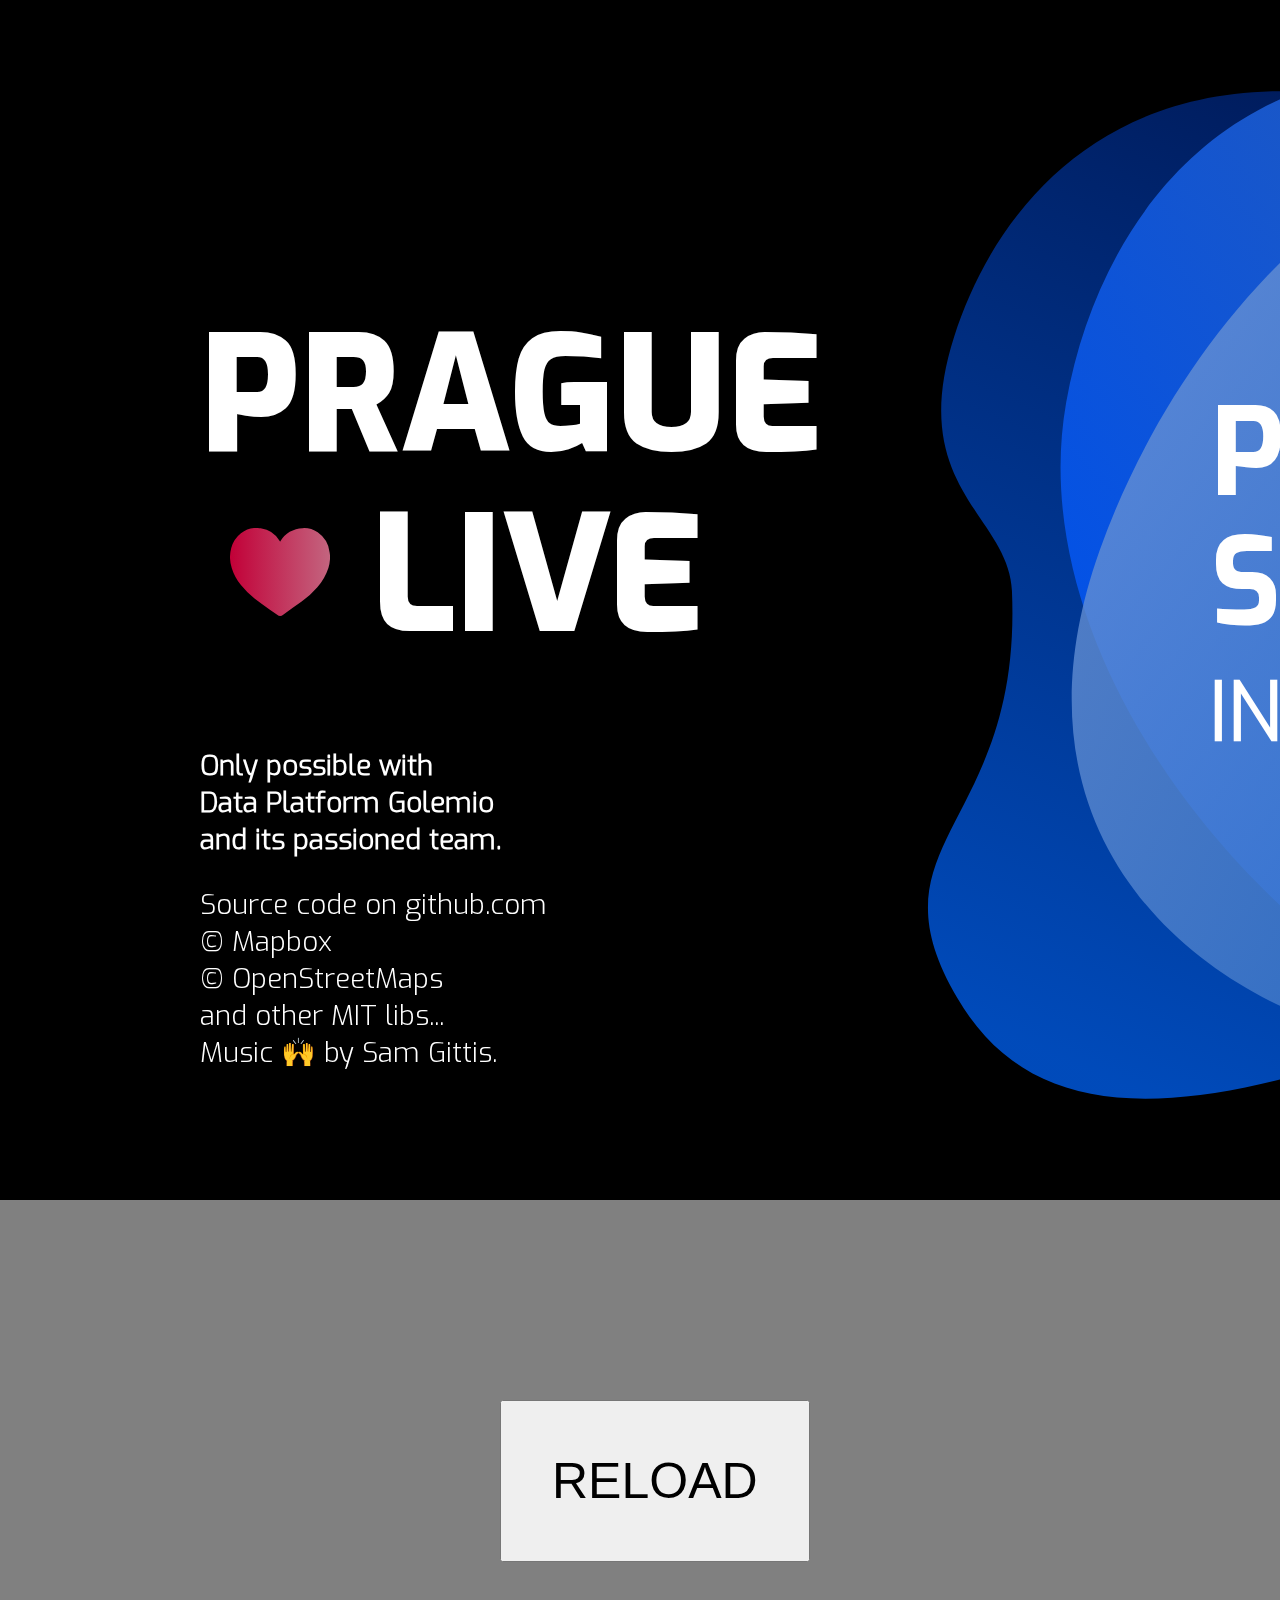
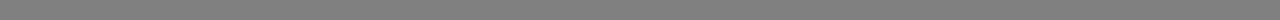
==== canvas/canvas.html @ fa26740f "Add files via upload" ====
<!DOCTYPE html>
<html>

    <head>
        <meta http-equiv=“Pragma” content=”no-cache”>
        <meta http-equiv=“Expires” content=”-1″>
        <meta http-equiv=“CACHE-CONTROL” content=”NO-CACHE”>
        <title>CAMP Prague NOW</title>
        <link rel="stylesheet" type="text/css" href="css/animate.css">
        <link rel="stylesheet" type="text/css" href="css/apexcharts.css">
        <link rel="stylesheet" type="text/css" href="css/main.css">
        <!-- DEFAULTS -->
        <link rel="stylesheet" type="text/css" href="css/maps.css">
        <link rel="stylesheet" type="text/css" href="css/charts.css">
        <link rel="stylesheet" type="text/css" href="css/statistics.css">
        <link rel="stylesheet" type="text/css" href="css/texts.css">
            <!-- PARKING -->
            <link rel="stylesheet" type="text/css" href="css/parking/maps.css">
            <link rel="stylesheet" type="text/css" href="css/parking/charts.css">
            <link rel="stylesheet" type="text/css" href="css/parking/statistics.css">
            <link rel="stylesheet" type="text/css" href="css/parking/texts.css">
            <!-- TRANSPORT -->
            <link rel="stylesheet" type="text/css" href="css/transport/maps.css">
            <link rel="stylesheet" type="text/css" href="css/transport/charts.css">
            <link rel="stylesheet" type="text/css" href="css/transport/statistics.css">
            <link rel="stylesheet" type="text/css" href="css/transport/texts.css">
            <!-- AIRQUALITY -->
            <link rel="stylesheet" type="text/css" href="css/airquality/maps.css">
            <link rel="stylesheet" type="text/css" href="css/airquality/charts.css">
            <link rel="stylesheet" type="text/css" href="css/airquality/statistics.css">
            <link rel="stylesheet" type="text/css" href="css/airquality/texts.css">
            <!-- SHARING -->
            <link rel="stylesheet" type="text/css" href="css/sharing/maps.css">
            <link rel="stylesheet" type="text/css" href="css/sharing/charts.css">
            <link rel="stylesheet" type="text/css" href="css/sharing/statistics.css">
            <link rel="stylesheet" type="text/css" href="css/sharing/texts.css">
    </head>

    <body>

        <div id="canvas">

            <div id="categories">
                <div id="category-waste" class="position-home">
                    <svg xmlns="http://www.w3.org/2000/svg" xmlns:xlink="http://www.w3.org/1999/xlink" viewBox="0 0 1054.48 910.21" style="overflow: visible;"> <defs>  <style>.cls-waste-1 { opacity: 0.8; fill: url(#gradient_waste_1);}  .cls-waste-2 { opacity: 0.8; fill: url(#gradient_waste_2);}  .cls-waste-3 { opacity: 0.8; fill: url(#gradient_waste_3);}  </style>  <linearGradient id="gradient_waste_1" x1="449.45" y1="-42.11" x2="681.46" y2="934.66"gradientUnits="userSpaceOnUse"><stop offset="0" stop-color="#5FC6CA"></stop><stop offset="1" stop-color="#5798D2"></stop>  </linearGradient>  <linearGradient id="gradient_waste_2" x1="449.45" y1="-42.11" x2="681.46" y2="934.66"gradientUnits="userSpaceOnUse"><stop offset="0" stop-color="#E6F07B"></stop><stop offset="1" stop-color="#95D6D7"></stop>  </linearGradient>  <linearGradient id="gradient_waste_3" x1="449.45" y1="-42.11" x2="681.46" y2="934.66"gradientUnits="userSpaceOnUse"><stop offset="0" stop-color="#5fc687"></stop><stop offset="1" stop-color="#5798d2"></stop>  </linearGradient> </defs> <title>waste_shape</title> <g id="layer_waste" class="layer-waste" data-name="Vrstva 2">  <path class="cls-waste-1 shape-waste" d="M860.32,637.49c-73.5,91.32-138.44,278.9-302.71,272.57s-167.68-117-269.44-206.45C252.25,672,181.47,613.12,119,540.74,11.35,415.93-71.48,251,92.65,117.54Q108,105,126.27,92.9c82.34-54.43,690.34-190.23,865,23.11C1164.84,328.09,933.82,546.16,860.32,637.49Z">  </path>  <path class="cls-waste-2 shape-waste" d="M860.32,637.49c-73.5,91.32-138.44,278.9-302.71,272.57s-167.68-117-269.44-206.45C252.25,672,181.47,613.12,119,540.74,11.35,415.93-71.48,251,92.65,117.54Q108,105,126.27,92.9c82.34-54.43,690.34-190.23,865,23.11C1164.84,328.09,933.82,546.16,860.32,637.49Z">  </path>  <path class="cls-waste-3 shape-waste" d="M860.32,637.49c-73.5,91.32-138.44,278.9-302.71,272.57s-167.68-117-269.44-206.45C252.25,672,181.47,613.12,119,540.74,11.35,415.93-71.48,251,92.65,117.54Q108,105,126.27,92.9c82.34-54.43,690.34-190.23,865,23.11C1164.84,328.09,933.82,546.16,860.32,637.49Z">  </path> </g> </svg>
                    <h1>WASTE<br>MONITORING</h1>
                    <h3>IN REALTIME</h3>
                </div>

                <div id="category-parking" class="position-home">
                    <svg xmlns="http://www.w3.org/2000/svg" xmlns:xlink="http://www.w3.org/1999/xlink" viewBox="0 0 938.62 1002.92"  style="overflow: visible;">  <defs><style> .cls-parking-1 {  opacity: 0.8;  fill: url(#gradient_parking_1); } .cls-parking-2 {  opacity: 0.8;  fill: url(#gradient_parking_2); } .cls-parking-3 {  opacity: 0.8;  fill: url(#gradient_parking_3); }</style><linearGradient id="gradient_parking_1" x1="449.45" y1="-42.11" x2="681.46" y2="934.66" gradientUnits="userSpaceOnUse"> <stop offset="0" stop-color="#001E6A"></stop> <stop offset="1" stop-color="#005DE9"></stop></linearGradient><linearGradient id="gradient_parking_2" x1="449.45" y1="-42.11" x2="681.46" y2="934.66" gradientUnits="userSpaceOnUse"> <stop offset="0" stop-color="#0057FF"></stop> <stop offset="1" stop-color="#3E73C8"></stop></linearGradient><linearGradient id="gradient_parking_3" x1="449.45" y1="-42.11" x2="681.46" y2="934.66" gradientUnits="userSpaceOnUse"> <stop offset="0" stop-color="#6891D4"></stop> <stop offset="1" stop-color="#1861BD"></stop></linearGradient>  </defs>  <title>parking_shape</title>  <g id="layer_parking" class="layer-parking" data-name="Vrstva 2"><path class="cls-parking-1 shape-parking" d="M21.36,493.13c-43.1-123.5-37.3-301.34,174-411,169.15-87.78,407.06-122.64,565-16,143,96.55,238.67,270.63,134,464-189.16,349.49-323.61,529.25-497,457-158.94-66.22-47-163.45-189-336C163,595.94,70.56,634.1,21.36,493.13Z"></path><path class="cls-parking-2 shape-parking" d="M21.36,493.13c-43.1-123.5-37.3-301.34,174-411,169.15-87.78,407.06-122.64,565-16,143,96.55,238.67,270.63,134,464-189.16,349.49-323.61,529.25-497,457-158.94-66.22-47-163.45-189-336C163,595.94,70.56,634.1,21.36,493.13Z"></path><path class="cls-parking-3 shape-parking" d="M21.36,493.13c-43.1-123.5-37.3-301.34,174-411,169.15-87.78,407.06-122.64,565-16,143,96.55,238.67,270.63,134,464-189.16,349.49-323.61,529.25-497,457-158.94-66.22-47-163.45-189-336C163,595.94,70.56,634.1,21.36,493.13Z"></path>  </g> </svg>
                    <h1>PARKING<br>SITUATION</h1>
                    <h3>IN REALTIME</h3>
                </div>

                <div id="category-transport" class="position-home">
                    <svg xmlns="http://www.w3.org/2000/svg" xmlns:xlink="http://www.w3.org/1999/xlink" viewBox="0 0 938.62 1002.92"  style="overflow: visible;">  <defs><style> .cls-transport-1 {  opacity: 0.8;  fill: url(#gradient_transport_1); } .cls-transport-2 {  opacity: 0.8;  fill: url(#gradient_transport_2); } .cls-transport-3 {  opacity: 0.8;  fill: url(#gradient_transport_3); }</style><linearGradient id="gradient_transport_1" x1="449.45" y1="-42.11" x2="681.46" y2="934.66" gradientUnits="userSpaceOnUse"> <stop offset="0" stop-color="#FEC753"></stop> <stop offset="1" stop-color="#FEA500"></stop></linearGradient><linearGradient id="gradient_transport_2" x1="449.45" y1="-42.11" x2="681.46" y2="934.66" gradientUnits="userSpaceOnUse"> <stop offset="0" stop-color="#FDC872"></stop> <stop offset="1" stop-color="#F57F43"></stop></linearGradient><linearGradient id="gradient_transport_3" x1="449.45" y1="-42.11" x2="681.46" y2="934.66" gradientUnits="userSpaceOnUse"> <stop offset="0" stop-color="#FDC872"></stop> <stop offset="1" stop-color="#F57F43"></stop></linearGradient>  </defs>  <title>transport_shape</title>  <g id="layer_transport" class="layer-transport" data-name="Vrstva 2"><path class="cls-transport-1 shape-transport" d="M1151.76,830.94C1076.57,997.42,853.09,1025.49,731.68,889c-23.68-26.61-46.94-59-68.81-98.55-137.81-249-469.29-263.35-599-390.4C-76.94,262.16,15.46-56.21,337.42,47.59,629.37,141.72,733.77-71.1,964.2,26c167.69,70.7,116.89,199.43,103.89,364.83C1056.26,541.28,1228.71,660.55,1151.76,830.94Z"></path><path class="cls-transport-2 shape-transport" d="M1151.76,830.94C1076.57,997.42,853.09,1025.49,731.68,889c-23.68-26.61-46.94-59-68.81-98.55-137.81-249-469.29-263.35-599-390.4C-76.94,262.16,15.46-56.21,337.42,47.59,629.37,141.72,733.77-71.1,964.2,26c167.69,70.7,116.89,199.43,103.89,364.83C1056.26,541.28,1228.71,660.55,1151.76,830.94Z"></path><path class="cls-transport-3 shape-transport" d="M1151.76,830.94C1076.57,997.42,853.09,1025.49,731.68,889c-23.68-26.61-46.94-59-68.81-98.55-137.81-249-469.29-263.35-599-390.4C-76.94,262.16,15.46-56.21,337.42,47.59,629.37,141.72,733.77-71.1,964.2,26c167.69,70.7,116.89,199.43,103.89,364.83C1056.26,541.28,1228.71,660.55,1151.76,830.94Z"></path>  </g> </svg>
                    <h1>PUBLIC<br>TRANSPORT</h1>
                    <h3>IN REALTIME</h3>
                </div>

                <div id="category-sharing" class="position-home">
                    <svg xmlns="http://www.w3.org/2000/svg" xmlns:xlink="http://www.w3.org/1999/xlink" viewBox="0 0 938.62 1002.92" style="overflow: visible;"> <defs> <style> .cls-sharing-1 {  opacity: 0.8;  fill: url(#gradient_sharing_1); } .cls-sharing-2 {  opacity: 0.8;  fill: url(#gradient_sharing_2); } .cls-sharing-3 {  opacity: 0.8;  fill: url(#gradient_sharing_3); } </style> <linearGradient id="gradient_sharing_1" x1="449.45" y1="-42.11" x2="681.46" y2="934.66" gradientUnits="userSpaceOnUse"> <stop offset="0" stop-color="#5A006A"></stop> <stop offset="1" stop-color="#F9AAFF"></stop> </linearGradient> <linearGradient id="gradient_sharing_2" x1="449.45" y1="-42.11" x2="681.46" y2="934.66" gradientUnits="userSpaceOnUse"> <stop offset="0" stop-color="#54007F"></stop> <stop offset="1" stop-color="#A33FFF"></stop> </linearGradient> <linearGradient id="gradient_sharing_3" x1="449.45" y1="-42.11" x2="681.46" y2="934.66" gradientUnits="userSpaceOnUse"> <stop offset="0" stop-color="#EC7FFF"></stop> <stop offset="1" stop-color="#907FAE"></stop> </linearGradient> </defs> <title>sharing_shape</title> <g id="layer_sharing" class="layer-sharing" data-name="Vrstva 2"> <path class="cls-sharing-1 shape-sharing" d="M1079,850.93c-75.19,166.49-395.06,87.28-536.73-28-142.65-116.11-302.28-20.95-432-148-140.8-137.89-193-684.8,129-581,292,94.13,513.57-169.14,744-72,167.69,70.69,25.06,223.58,12.06,389C983.48,561.28,1155.93,680.55,1079,850.93Z"> </path> <path class="cls-sharing-2 shape-sharing" d="M1079,850.93c-75.19,166.49-395.06,87.28-536.73-28-142.65-116.11-302.28-20.95-432-148-140.8-137.89-193-684.8,129-581,292,94.13,513.57-169.14,744-72,167.69,70.69,25.06,223.58,12.06,389C983.48,561.28,1155.93,680.55,1079,850.93Z"> </path> <path class="cls-sharing-3 shape-sharing" d="M1079,850.93c-75.19,166.49-395.06,87.28-536.73-28-142.65-116.11-302.28-20.95-432-148-140.8-137.89-193-684.8,129-581,292,94.13,513.57-169.14,744-72,167.69,70.69,25.06,223.58,12.06,389C983.48,561.28,1155.93,680.55,1079,850.93Z"> </path> </g> </svg>
                    <h1>SHARING<br>SERVICES</h1>
                    <h3>IN REALTIME</h3>
                </div>

                <div id="category-airquality" class="position-home">
                    <svg xmlns="http://www.w3.org/2000/svg" xmlns:xlink="http://www.w3.org/1999/xlink" viewBox="0 0 938.62 1002.92" style="overflow: visible;"> <defs> <style> .cls-airquality-1 { opacity: 0.8; fill: url(#gradient_airquality_1); } .cls-airquality-2 { opacity: 0.8; fill: url(#gradient_airquality_2); } .cls-airquality-3 { opacity: 0.8; fill: url(#gradient_airquality_3); } </style> <linearGradient id="gradient_airquality_1" x1="449.45" y1="-42.11" x2="681.46" y2="934.66" gradientUnits="userSpaceOnUse"> <stop offset="0" stop-color="#FF558D"></stop> <stop offset="1" stop-color="#F8C7D6"></stop> </linearGradient> <linearGradient id="gradient_airquality_2" x1="449.45" y1="-42.11" x2="681.46" y2="934.66" gradientUnits="userSpaceOnUse"> <stop offset="0" stop-color="#F20045"></stop> <stop offset="1" stop-color="#F47E9F"></stop> </linearGradient> <linearGradient id="gradient_airquality_3" x1="449.45" y1="-42.11" x2="681.46" y2="934.66" gradientUnits="userSpaceOnUse"> <stop offset="0" stop-color="#F8686E"></stop> <stop offset="1" stop-color="#FF3100"></stop> </linearGradient> </defs> <title>airquality_shape</title> <g id="layer_airquality" class="layer-airquality" data-name="Vrstva 2"> <path class="cls-airquality-1 shape-airquality" d="M959.61,571.29C924.47,625.76,952,705,863.94,736.66S678.8,666.56,599.53,642.1s-217.06,27.51-217.06,27.51S254.63,705,146.74,652.8C64.78,613.18-5.62,523,.35,328.31c.07-1.49.07-2.9.21-4.3C9.56,88.29,152.65,17.1,285.46,2.32,395.1-9.95,503.59,27.1,596.44,96c138.65,102.78,221.29,43.14,221.29,43.14s248.09-98.31,322.93,103.17S994.68,516.89,959.61,571.29Z"> </path> <path class="cls-airquality-2 shape-airquality" d="M959.61,571.29C924.47,625.76,952,705,863.94,736.66S678.8,666.56,599.53,642.1s-217.06,27.51-217.06,27.51S254.63,705,146.74,652.8C64.78,613.18-5.62,523,.35,328.31c.07-1.49.07-2.9.21-4.3C9.56,88.29,152.65,17.1,285.46,2.32,395.1-9.95,503.59,27.1,596.44,96c138.65,102.78,221.29,43.14,221.29,43.14s248.09-98.31,322.93,103.17S994.68,516.89,959.61,571.29Z"> </path> <path class="cls-airquality-3 shape-airquality" d="M959.61,571.29C924.47,625.76,952,705,863.94,736.66S678.8,666.56,599.53,642.1s-217.06,27.51-217.06,27.51S254.63,705,146.74,652.8C64.78,613.18-5.62,523,.35,328.31c.07-1.49.07-2.9.21-4.3C9.56,88.29,152.65,17.1,285.46,2.32,395.1-9.95,503.59,27.1,596.44,96c138.65,102.78,221.29,43.14,221.29,43.14s248.09-98.31,322.93,103.17S994.68,516.89,959.61,571.29Z"> </path> </g> </svg> 
                    <h1>AIR QUALITY<br>MEASUREMENT</h1>
                    <h3>IN REALTIME</h3>
                </div>
            </div>

            <div id="message" class="hidden">
                <svg xmlns="http://www.w3.org/2000/svg" viewBox="0 0 85.24 123.38"><defs><style>.cls-message{fill:#fff;}</style></defs><title>message_leftDatový zdroj 8</title><g id="Vrstva_2" data-name="Vrstva 2"><g id="Vrstva_3" data-name="Vrstva 3"><path class="cls-message" d="M85.24,0C50.18,0,21.76,24.8,21.76,59.88c0,1.25,0,2.5.12,3.74V88.91A38.06,38.06,0,0,1,0,123.35,90.17,90.17,0,0,0,46,109.8a63.18,63.18,0,0,0,39.22,13.58Z"/></g></g></svg>
                <div id="messagetext">
                    Test message...
                </div>
                <svg xmlns="http://www.w3.org/2000/svg" viewBox="0 0 63.47 123.38"><defs><style>.cls-message{fill:#fff;}</style></defs><title>message_rightDatový zdroj 9</title><g id="Vrstva_2" data-name="Vrstva 2"><g id="Vrstva_3" data-name="Vrstva 3"><path class="cls-message" d="M0,0V123.38a63.48,63.48,0,0,0,63.47-63.5C63.47,24.8,35.06,0,0,0Z"/></g></g></svg>
            </div>
            <div id="praguelive">
                <h1>PRAGUE<br>
                <svg id="heart" xmlns="http://www.w3.org/2000/svg" xmlns:xlink="http://www.w3.org/1999/xlink" viewBox="0 0 54.11 47.52"><defs><style>.cls-1{opacity:0.8;}.cls-2{fill:url(#Nepojmenovaný_přechod_60);}</style><linearGradient id="Nepojmenovaný_přechod_60" y1="23.76" x2="54.11" y2="23.76" gradientUnits="userSpaceOnUse"><stop offset="0" stop-color="#f20045"/><stop offset="0.3" stop-color="#f32761"/><stop offset="1" stop-color="#f47e9f"/></linearGradient></defs><title>heartDatový zdroj 7</title><g id="Vrstva_2" data-name="Vrstva 2"><g id="Vrstva_3" data-name="Vrstva 3"><g class="cls-1"><path class="cls-2" d="M54.11,14.76v1.88a2,2,0,0,0,0,.24,20.38,20.38,0,0,1-.87,4.71A29.59,29.59,0,0,1,47.26,32a49.72,49.72,0,0,1-8.48,7.79c-3.32,2.42-6.7,4.76-10,7.13a2.62,2.62,0,0,1-3.26,0L21.38,44.1c-2.75-1.91-5.52-3.79-8.12-5.91A47.78,47.78,0,0,1,5.8,30.74a28.05,28.05,0,0,1-4.83-9,18.73,18.73,0,0,1-.3-10.87,15,15,0,0,1,5.24-8A13.44,13.44,0,0,1,16.57.19,14.32,14.32,0,0,1,27,7.21c0,.06.07.11.12.19l.11-.17A14.26,14.26,0,0,1,39.29.07a13,13,0,0,1,8.17,2.26,15.3,15.3,0,0,1,6.48,11C54,13.78,54.05,14.27,54.11,14.76Z"/></g></g></g></svg>
                LIVE</h1>
                <br><br>
                <h3>
                    Only possible with
                    <br>Data Platform Golemio
                    <br>and its passioned team.
                </h3>
                <p>
                    Source code on github.com
                    <br>&copy; Mapbox
                    <br>&copy; OpenStreetMaps
                    <br>and other MIT libs...
                    <br>Music 🙌 by Sam Gittis.
                </p>
            </div>

            <div id="container-parking" class="container transparent">
                <div class="maps"></div>
                <div class="charts"></div>
                <div class="statistics"></div>
                <div class="texts">
                    <div id="text-prparking-right">
                        <div id="text-prparking-info">
                            <h1>P+R Parking</h1>
                            <p>In Prague there is regulated
                                on-street parking in downtown 
                                and few other districts called
                                parking zones.<br>
                                They are few type, for residents
                                only, for visitors only, and mixed.
                                Residents can buy long-term card,
                                visitors buy short-term tickets.</p>
                        </div>
                        <div id="text-prparking-averageoccupancytitle">
                            <h2>AVERAGE OCCUPANCY</h2>
                        </div>
                        <div id="text-prparking-parkinglotstatistics">
                            <h2>ADDITIONAL INFORMATION</h2>
                        </div>
                    </div>
                </div>
            </div>


            <div id="container-transport" class="container transparent">
                    <div class="maps"></div>
                    <div class="charts"></div>
                    <div class="statistics"></div>
                    <div class="texts">
                        <div id="text-transport-all">
                            <div id="text-transport-info">
                                <h1>All tracked trips</h1>
                                <p>In Prague there is regulated
                                    on-street parking in downtown 
                                    and few other districts called
                                    parking zones.<br>
                                    They are few type, for residents
                                    only, for visitors only, and mixed.
                                    Residents can buy long-term card,
                                    visitors buy short-term tickets.</p>
                            </div>
                        </div>
                    </div>
                </div>


            <div id="container-waste" class="container transparent">
                <div class="maps"></div>
                <div class="charts"></div>
                <div class="statistics"></div>
                <div class="texts">
                    <div id="text-waste-all">
                        <div id="text-waste-info">
                            <h1>CHMI stations</h1>
                            <p>In Prague there is regulated
                                on-street parking in downtown 
                                and few other districts called
                                parking zones.<br>
                                They are few type, for residents
                                only, for visitors only, and mixed.
                                Residents can buy long-term card,
                                visitors buy short-term tickets.</p>
                        </div>
                    </div>
                </div>
            </div>

            <div id="container-airquality" class="container transparent">
                <div class="maps"></div>
                <div class="charts"></div>
                <div class="statistics"></div>
                <div class="texts">
                </div>
            </div>

            <div id="container-sharing" class="container transparent">
                <div class="maps"></div>
                <div class="charts"></div>
                <div class="statistics"></div>
                <div class="texts">
                </div>
            </div>
        </div>

        <div id="buttons">

            <button onclick="location.reload(true)">RELOAD</button>
            <button onclick="Screenplay.play('parking')"> PLAY PARKING</button>
            <button onclick="Screenplay.play('airquality')"> PLAY AIRQUALITY</button>
            <button onclick="Screenplay.play('waste')"> PLAY WASTE</button>
            <button onclick="Screenplay.play('transport')"> PLAY TRANSPORT</button>
            <button onclick="Screenplay.play('sharing')"> PLAY SHARING</button>

        </div>
        
        <div id="audios">
        </div>
    </body>

    <!-- MOCK DATA -->
    <script src="mockdata/datagolemio.js"></script>

    <!-- LIBS -->
    <script src="js/libs/moment.min.js"></script>
    <script src="js/libs/moment-timezone.min.js"></script>
    <script src="js/libs/apexcharts.min.js"></script>
    <script src="js/libs/countUp.min.js"></script>
    <script src="js/libs/baffle.js"></script>
    <link href='css/mapbox-gl.css' rel='stylesheet' />
    <script src='js/libs/mapbox-gl.js'></script>
    <script src="js/libs/turf.min.js"></script>

    <!-- DEFAULT SCRIPTS -->
    <script src="js/audio.js"></script>
    <script src="js/defaults.js"></script>
    <script src="js/charts.js"></script>
    <script src="js/texts.js"></script>
    <script src="js/statistics.js"></script>
    <script src="js/client.js"></script>
    <script src="js/containers.js"></script>
    <script src="js/storage.js"></script>
    <script src="js/maps.js"></script>
    <script src="js/message.js"></script>
    <script src="js/shapes.js"></script>
    <script src="js/screenplay.js"></script>

        <!-- PARKING SCRIPTS -->
        <script src="js/parking/charts.js"></script>
        <script src="js/parking/statistics.js"></script>
        <script src="js/parking/maps.js"></script>

        <!-- TRANSPORT SCRIPTS -->
        <script src="js/transport/charts.js"></script>
        <script src="js/transport/statistics.js"></script>
        <script src="js/transport/maps.js"></script>

        <!-- AIRQUALITY SCRIPTS -->
        <script src="js/airquality/texts.js"></script>
        <script src="js/airquality/charts.js"></script>
        <script src="js/airquality/statistics.js"></script>
        <script src="js/airquality/maps.js"></script>

        <!-- SHARING SCRIPTS -->
        <script src="js/sharing/texts.js"></script>
        <script src="js/sharing/charts.js"></script>
        <script src="js/sharing/statistics.js"></script>
        <script src="js/sharing/maps.js"></script>

    <!-- MAIN SCRIPTS -->
    <script src="js/main.js"></script>

</html>
---- canvas/css/apexcharts.css ----
.apexcharts-canvas {
  position: relative;
  user-select: none;
  /* cannot give overflow: hidden as it will crop tooltips which overflow outside chart area */
}

/* scrollbar is not visible by default for legend, hence forcing the visibility */
.apexcharts-canvas ::-webkit-scrollbar {
  -webkit-appearance: none;
  width: 6px;
}
.apexcharts-canvas ::-webkit-scrollbar-thumb {
  border-radius: 4px;
  background-color: rgba(0,0,0,.5);
  box-shadow: 0 0 1px rgba(255,255,255,.5);
  -webkit-box-shadow: 0 0 1px rgba(255,255,255,.5);
}
.apexcharts-canvas.dark {
  background: #343F57;
}

.apexcharts-inner {
  position: relative;
}

.legend-mouseover-inactive {
  transition: 0.15s ease all;
  opacity: 0.20;
}

.apexcharts-series-collapsed {
  opacity: 0;
}

.apexcharts-gridline, .apexcharts-text {
  pointer-events: none;
}

.apexcharts-tooltip {
  border-radius: 5px;
  box-shadow: 2px 2px 6px -4px #999;
  cursor: default;
  font-size: 14px;
  left: 62px;
  opacity: 0;
  pointer-events: none;
  position: absolute;
  top: 20px;
  overflow: hidden;
  white-space: nowrap;
  z-index: 12;
  transition: 0.15s ease all;
}
.apexcharts-tooltip.light {
  border: 1px solid #e3e3e3;
  background: rgba(255, 255, 255, 0.96);
}
.apexcharts-tooltip.dark {
  color: #fff;
  background: rgba(30,30,30, 0.8);
}
.apexcharts-tooltip * {
  font-family: inherit;
}

.apexcharts-tooltip .apexcharts-marker,
.apexcharts-area-series .apexcharts-area,
.apexcharts-line {
  pointer-events: none;
}

.apexcharts-tooltip.active {
  opacity: 1;
  transition: 0.15s ease all;
}

.apexcharts-tooltip-title {
  padding: 6px;
  font-size: 15px;
  margin-bottom: 4px;
}
.apexcharts-tooltip.light .apexcharts-tooltip-title {
  background: #ECEFF1;
  border-bottom: 1px solid #ddd;
}
.apexcharts-tooltip.dark .apexcharts-tooltip-title {
  background: rgba(0, 0, 0, 0.7);
  border-bottom: 1px solid #333;
}

.apexcharts-tooltip-text-value,
.apexcharts-tooltip-text-z-value {
  display: inline-block;
  font-weight: 600;
  margin-left: 5px;
}

.apexcharts-tooltip-text-z-label:empty,
.apexcharts-tooltip-text-z-value:empty {
  display: none;
}

.apexcharts-tooltip-text-value, 
.apexcharts-tooltip-text-z-value {
  font-weight: 600;
}

.apexcharts-tooltip-marker {
  width: 12px;
  height: 12px;
  position: relative;
  top: 0px;
  margin-right: 10px;
  border-radius: 50%;
}

.apexcharts-tooltip-series-group {
  padding: 0 10px;
  display: none;
  text-align: left;
  justify-content: left;
  align-items: center;
}

.apexcharts-tooltip-series-group.active .apexcharts-tooltip-marker {
  opacity: 1;
}
.apexcharts-tooltip-series-group.active, .apexcharts-tooltip-series-group:last-child {
  padding-bottom: 4px;
}
.apexcharts-tooltip-y-group {
  padding: 6px 0 5px;
}
.apexcharts-tooltip-candlestick {
  padding: 4px 8px;
}
.apexcharts-tooltip-candlestick > div {
  margin: 4px 0;
}
.apexcharts-tooltip-candlestick span.value {
  font-weight: bold;
}

.apexcharts-tooltip-rangebar {
  padding: 5px 8px;
}

.apexcharts-tooltip-rangebar .category {
  font-weight: 600;
  color: #777;
}

.apexcharts-tooltip-rangebar .series-name {
  font-weight: bold;
  display: block;
  margin-bottom: 5px;
}

.apexcharts-xaxistooltip {
  opacity: 0;
  padding: 9px 10px;
  pointer-events: none;
  color: #373d3f;
  font-size: 13px;
  text-align: center;
  border-radius: 2px;
  position: absolute;
  z-index: 10;
	background: #ECEFF1;
  border: 1px solid #90A4AE;
  transition: 0.15s ease all;
}

.apexcharts-xaxistooltip.dark {
  background: rgba(0, 0, 0, 0.7);
  border: 1px solid rgba(0, 0, 0, 0.5);
  color: #fff;
}

.apexcharts-xaxistooltip:after, .apexcharts-xaxistooltip:before {
	left: 50%;
	border: solid transparent;
	content: " ";
	height: 0;
	width: 0;
	position: absolute;
	pointer-events: none;
}

.apexcharts-xaxistooltip:after {
	border-color: rgba(236, 239, 241, 0);
	border-width: 6px;
	margin-left: -6px;
}
.apexcharts-xaxistooltip:before {
	border-color: rgba(144, 164, 174, 0);
	border-width: 7px;
	margin-left: -7px;
}

.apexcharts-xaxistooltip-bottom:after, .apexcharts-xaxistooltip-bottom:before {
  bottom: 100%;
}

.apexcharts-xaxistooltip-top:after, .apexcharts-xaxistooltip-top:before {
  top: 100%;
}

.apexcharts-xaxistooltip-bottom:after {
  border-bottom-color: #ECEFF1;
}
.apexcharts-xaxistooltip-bottom:before {
  border-bottom-color: #90A4AE;
}

.apexcharts-xaxistooltip-bottom.dark:after {
  border-bottom-color: rgba(0, 0, 0, 0.5);
}
.apexcharts-xaxistooltip-bottom.dark:before {
  border-bottom-color: rgba(0, 0, 0, 0.5);
}

.apexcharts-xaxistooltip-top:after {
  border-top-color:#ECEFF1
}
.apexcharts-xaxistooltip-top:before {
  border-top-color: #90A4AE;
}
.apexcharts-xaxistooltip-top.dark:after {
  border-top-color:rgba(0, 0, 0, 0.5);
}
.apexcharts-xaxistooltip-top.dark:before {
  border-top-color: rgba(0, 0, 0, 0.5);
}


.apexcharts-xaxistooltip.active {
  opacity: 1;
  transition: 0.15s ease all;
}

.apexcharts-yaxistooltip {
  opacity: 0;
  padding: 4px 10px;
  pointer-events: none;
  color: #373d3f;
  font-size: 13px;
  text-align: center;
  border-radius: 2px;
  position: absolute;
  z-index: 10;
	background: #ECEFF1;
  border: 1px solid #90A4AE;
}

.apexcharts-yaxistooltip.dark {
  background: rgba(0, 0, 0, 0.7);
  border: 1px solid rgba(0, 0, 0, 0.5);
  color: #fff;
}

.apexcharts-yaxistooltip:after, .apexcharts-yaxistooltip:before {
	top: 50%;
	border: solid transparent;
	content: " ";
	height: 0;
	width: 0;
	position: absolute;
	pointer-events: none;
}
.apexcharts-yaxistooltip:after {
	border-color: rgba(236, 239, 241, 0);
	border-width: 6px;
	margin-top: -6px;
}
.apexcharts-yaxistooltip:before {
	border-color: rgba(144, 164, 174, 0);
	border-width: 7px;
	margin-top: -7px;
}

.apexcharts-yaxistooltip-left:after, .apexcharts-yaxistooltip-left:before {
  left: 100%;
}

.apexcharts-yaxistooltip-right:after, .apexcharts-yaxistooltip-right:before {
  right: 100%;
}

.apexcharts-yaxistooltip-left:after {
  border-left-color: #ECEFF1;
}
.apexcharts-yaxistooltip-left:before {
  border-left-color: #90A4AE;
}
.apexcharts-yaxistooltip-left.dark:after {
  border-left-color: rgba(0, 0, 0, 0.5);
}
.apexcharts-yaxistooltip-left.dark:before {
  border-left-color: rgba(0, 0, 0, 0.5);
}

.apexcharts-yaxistooltip-right:after {
  border-right-color: #ECEFF1;
}
.apexcharts-yaxistooltip-right:before {
  border-right-color: #90A4AE;
}
.apexcharts-yaxistooltip-right.dark:after {
  border-right-color: rgba(0, 0, 0, 0.5);
}
.apexcharts-yaxistooltip-right.dark:before {
  border-right-color: rgba(0, 0, 0, 0.5);
}

.apexcharts-yaxistooltip.active {
  opacity: 1;
}

.apexcharts-xcrosshairs, .apexcharts-ycrosshairs {
  pointer-events: none;
  opacity: 0;
  transition: 0.15s ease all;
}

.apexcharts-xcrosshairs.active, .apexcharts-ycrosshairs.active {
  opacity: 1;
  transition: 0.15s ease all;
}

.apexcharts-ycrosshairs-hidden {
  opacity: 0;
}

.apexcharts-zoom-rect {
  pointer-events: none;
}
.apexcharts-selection-rect {
  cursor: move;
}

.svg_select_points, .svg_select_points_rot {
  opacity: 0;
  visibility: hidden;
}
.svg_select_points_l, .svg_select_points_r {
  cursor: ew-resize;
  opacity: 1;
  visibility: visible;
  fill: #888;
}
.apexcharts-canvas.zoomable .hovering-zoom {
  cursor: crosshair
}
.apexcharts-canvas.zoomable .hovering-pan {
  cursor: move
}

.apexcharts-xaxis,
.apexcharts-yaxis {
  pointer-events: none;
}

.apexcharts-zoom-icon, 
.apexcharts-zoom-in-icon,
.apexcharts-zoom-out-icon,
.apexcharts-reset-zoom-icon, 
.apexcharts-pan-icon, 
.apexcharts-selection-icon,
.apexcharts-menu-icon, 
.apexcharts-toolbar-custom-icon {
  cursor: pointer;
  width: 20px;
  height: 20px;
  line-height: 24px;
  color: #6E8192;
  text-align: center;
}


.apexcharts-zoom-icon svg, 
.apexcharts-zoom-in-icon svg,
.apexcharts-zoom-out-icon svg,
.apexcharts-reset-zoom-icon svg,
.apexcharts-menu-icon svg {
  fill: #6E8192;
}
.apexcharts-selection-icon svg {
  fill: #444;
  transform: scale(0.76)
}

.dark .apexcharts-zoom-icon svg, 
.dark .apexcharts-zoom-in-icon svg,
.dark .apexcharts-zoom-out-icon svg,
.dark .apexcharts-reset-zoom-icon svg, 
.dark .apexcharts-pan-icon svg, 
.dark .apexcharts-selection-icon svg,
.dark .apexcharts-menu-icon svg, 
.dark .apexcharts-toolbar-custom-icon svg{
  fill: #f3f4f5;
}

.apexcharts-canvas .apexcharts-zoom-icon.selected svg, 
.apexcharts-canvas .apexcharts-selection-icon.selected svg, 
.apexcharts-canvas .apexcharts-reset-zoom-icon.selected svg {
  fill: #008FFB;
}
.light .apexcharts-selection-icon:not(.selected):hover svg,
.light .apexcharts-zoom-icon:not(.selected):hover svg, 
.light .apexcharts-zoom-in-icon:hover svg, 
.light .apexcharts-zoom-out-icon:hover svg, 
.light .apexcharts-reset-zoom-icon:hover svg, 
.light .apexcharts-menu-icon:hover svg {
  fill: #333;
}

.apexcharts-selection-icon, .apexcharts-menu-icon {
  position: relative;
}
.apexcharts-reset-zoom-icon {
  margin-left: 5px;
}
.apexcharts-zoom-icon, .apexcharts-reset-zoom-icon, .apexcharts-menu-icon {
  transform: scale(0.85);
}

.apexcharts-zoom-in-icon, .apexcharts-zoom-out-icon {
  transform: scale(0.7)
}

.apexcharts-zoom-out-icon {
  margin-right: 3px;
}

.apexcharts-pan-icon {
  transform: scale(0.62);
  position: relative;
  left: 1px;
  top: 0px;
}
.apexcharts-pan-icon svg {
  fill: #fff;
  stroke: #6E8192;
  stroke-width: 2;
}
.apexcharts-pan-icon.selected svg {
  stroke: #008FFB;
}
.apexcharts-pan-icon:not(.selected):hover svg {
  stroke: #333;
}

.apexcharts-toolbar {
  position: absolute;
  z-index: 11;
  top: 0px;
  right: 3px;
  max-width: 176px;
  text-align: right;
  border-radius: 3px;
  padding: 0px 6px 2px 6px;
  display: flex;
  justify-content: space-between;
  align-items: center; 
}

.apexcharts-toolbar svg {
  pointer-events: none;
}

.apexcharts-menu {
  background: #fff;
  position: absolute;
  top: 100%;
  border: 1px solid #ddd;
  border-radius: 3px;
  padding: 3px;
  right: 10px;
  opacity: 0;
  min-width: 110px;
  transition: 0.15s ease all;
  pointer-events: none;
}

.apexcharts-menu.open {
  opacity: 1;
  pointer-events: all;
  transition: 0.15s ease all;
}

.apexcharts-menu-item {
  padding: 6px 7px;
  font-size: 12px;
  cursor: pointer;
}
.light .apexcharts-menu-item:hover {
  background: #eee;
}
.dark .apexcharts-menu {
  background: rgba(0, 0, 0, 0.7);
  color: #fff;
}

@media screen and (min-width: 768px) {
  .apexcharts-toolbar {
    /*opacity: 0;*/
  }

  .apexcharts-canvas:hover .apexcharts-toolbar {
    opacity: 1;
  } 
}

.apexcharts-datalabel.hidden {
  opacity: 0;
}

.apexcharts-pie-label,
.apexcharts-datalabel, .apexcharts-datalabel-label, .apexcharts-datalabel-value {
  cursor: default;
  pointer-events: none;
}

.apexcharts-pie-label-delay {
  opacity: 0;
  animation-name: opaque;
  animation-duration: 0.3s;
  animation-fill-mode: forwards;
  animation-timing-function: ease;
}

.apexcharts-canvas .hidden {
  opacity: 0;
}

.apexcharts-hide .apexcharts-series-points {
  opacity: 0;
}

.apexcharts-area-series .apexcharts-series-markers .apexcharts-marker.no-pointer-events,
.apexcharts-line-series .apexcharts-series-markers .apexcharts-marker.no-pointer-events, .apexcharts-radar-series path, .apexcharts-radar-series polygon {
  pointer-events: none;
}

/* markers */

.apexcharts-marker {
  transition: 0.15s ease all;
}

@keyframes opaque {
  0% {
    opacity: 0;
  }
  100% {
    opacity: 1;
  }
}
---- canvas/css/main.css ----
@font-face {
    font-family: 'ExoExtraBold';
    src:  url('../fonts/exo/Exo-ExtraBold.ttf') format('truetype');
}
@font-face {
    font-family: 'ExoBold';
    src:  url('../fonts/exo/Exo-Bold.ttf') format('truetype');
}
@font-face {
    font-family: 'ExoRegular';
    src:  url('../fonts/exo/Exo-Regular.ttf') format('truetype');
}
@font-face {
    font-family: 'ExoLight';
    src:  url('../fonts/exo/Exo-Light.ttf') format('truetype');
}
body {
    font-family: 'ExoBold';
    background: grey;
    color: white;
    margin: 0;
    padding: 0;
    width: 100%;
    height: 100%;
    overflow:hidden;
}
body::-webkit-scrollbar { 
    display: none; 
}

#canvas {
    width: 7200px;
    height: 1200px;
    position: absolute;
    top: 0px;
    left: 0px;
    background: black;
    overflow: hidden;
}
.hidden {
    display: none;
}
.transparent {
    opacity: 0;
}


/* ======
HEADING 
  ====== */
#praguelive {
    position: absolute;
    left: 200px;
    top: 200px;
    width: 1000px;
    height: 100%;
    z-index: 11;
}

#praguelive h1 {
    font-family: 'ExoExtraBold';
    font-size: 160px;
    line-height: 180px;
    margin-bottom: 10px;
}
#praguelive h2 {
    margin-top: 10px;
    font-family: 'ExoLight';
    font-size: 92px;
}
#heart {
    width: 100px;
    position: relative;
    top: -15px;
    margin-left: 30px;
    transform-origin: 50% 50%;
    animation: heart-bouncing-no .8s ease-in infinite alternate-reverse;
}
@keyframes heart-bouncing {
    0% {
        transform: scale(1,1);
        opacity: .7;
    }
    100% {
        transform: scale(1.2,1.2);
        opacity: 1;
    }
}

/* CONTAINERS */

.container {
    position: absolute;
    height: 100%;
    width: 100%;
    left: 0px;
}

/* ======
CATEGORIES 
  ====== */
#categories {
    position: absolute;
    height: 100%;
    width: 100%;
    left: 0px;
    z-index: 10;
    color: white;
}
#categories div h1 {
    color: white;
    font-size: 120px;
    line-height: 130px;
    position: absolute;
    left: 210px;
    top: 230px;
}
#categories div h3 {
    color: white;
    font-size: 80px;
    position: absolute;
    left: 210px;
    top: 500px;
}
#categories > div {
    transition-duration: 3s;
}
#category-waste {
    position: absolute;
    height: 100%;
    width: 1100px;
    left: 3400px;
    top: 80px;
}
#category-waste.position-home { left: 3400px; }
#category-waste.position-highlighted { left: 4250px; }
#category-parking {
    position: absolute;
    height: 100%;
    width: 1000px;
    left: 1000px;
    top: 80px;
}
#category-parking.position-home { left: 1000px; }
#category-parking.position-highlighted { left: 1200px; }

#category-transport {
    position: absolute;
    height: 100%;
    width: 950px;
    left: 4600px;
    top: 80px;
}
#category-transport.position-home { left: 4600px; }
#category-transport.position-highlighted { left: 3000px; }


#category-sharing {
    position: absolute;
    height: 100%;
    width: 950px;
    left: 5800px;
    top: 80px;
}
#category-sharing.position-home { left: 5800px; }
#category-sharing.position-highlighted { left: 3600px; }


#category-airquality {
    position: absolute;
    height: 100%;
    width: 950px;
    left: 2200px;
    top: 80px;
}
#category-airquality.position-home { left: 2200px; }
#category-airquality.position-highlighted { left: 3400px; }



/* WASTE */
.layer-waste {
    overflow: visible;
}
.shape-waste {
    animation: morfshape-waste 25s linear 0s infinite;
}
.shape-waste:nth-child(1) {
    animation-delay: 0s;
    transform-origin: 41% 58%;
    transform: rotate(62deg);
    overflow: visible;
}
.shape-waste:nth-child(2) {
    animation-delay: 3s;
    transform-origin: 39% 35%;
    transform: rotate(20deg);
    overflow: visible;
}
.shape-waste:nth-child(3) {
    animation-delay: 6s;
    transform-origin: 90% 35%;
    transform: rotate(-12deg);
    overflow: visible;
}
@keyframes morfshape-waste {
    0% {
        d: path('M860.32,637.49c-73.5,91.32-138.44,278.9-302.71,272.57s-167.68-117-269.44-206.45C252.25,672,181.47,613.12,119,540.74,11.35,415.93-71.48,251,92.65,117.54Q108,105,126.27,92.9c82.34-54.43,690.34-190.23,865,23.11C1164.84,328.09,933.82,546.16,860.32,637.49Z');
    }
    33% {
        d: path('M840.84,671.8c-73.5,91.32-101.74,283.34-266,277S398,814.29,296.2,724.85c-35.91-31.6-81.93-91.66-144.36-164.05C44.16,436-86.44,271.21,77.68,137.78Q93,125.26,111.3,113.14c82.34-54.43,680.9-220.68,855.54-7.34C1140.43,317.89,914.34,580.48,840.84,671.8Z');
    }
    66% {
        d: path('M908.52,617.67C835,709,777.79,875,613.52,868.67s-169.23-57.56-271-147c-35.91-31.6-160.56-90.61-223-163-107.67-124.8-191.28-272.59-27.15-406Q107.71,140.13,126,128c82.34-54.43,724.9-241.68,899.53-28.34C1199.12,311.76,982,526.35,908.52,617.67Z');
    }
    100% {
        d: path('M860.32,637.49c-73.5,91.32-138.44,278.9-302.71,272.57s-167.68-117-269.44-206.45C252.25,672,181.47,613.12,119,540.74,11.35,415.93-71.48,251,92.65,117.54Q108,105,126.27,92.9c82.34-54.43,690.34-190.23,865,23.11C1164.84,328.09,933.82,546.16,860.32,637.49Z');
    }
}


/* TRAFFIC */
.layer-parking {
    overflow: visible;
}
.shape-parking {
    animation: morfshape-parking 25s linear 0s infinite;
}
.shape-parking:nth-child(1) {
    animation-delay: 0s;
    transform-origin: 39% 27%;
    transform: rotate(37deg);
    overflow: visible;
}
.shape-parking:nth-child(2) {
    animation-delay: 3s;
    transform-origin: 52% 41%;
    transform: rotate(246deg);
    overflow: visible;
}
.shape-parking:nth-child(3) {
    animation-delay: 6s;
    transform-origin: 64% 39%;
    transform: rotate(-43deg);
    overflow: visible;
}
@keyframes morfshape-parking {
    0% {
        d: path('M21.36,493.13c-43.1-123.5-37.3-301.34,174-411,169.15-87.78,407.06-122.64,565-16,143,96.55,238.67,270.63,134,464-189.16,349.49-323.61,529.25-497,457-158.94-66.22-47-163.45-189-336C163,595.94,70.56,634.1,21.36,493.13Z');
    }
    33% {
        d: path('M19.17,420.37c-43.1-123.49-26.31-278.34,185-388,169.15-87.78,393.06,19.37,551,126,143,96.56,238.66,286.63,134,480-189.16,349.5-379.61,386.25-553,314-158.94-66.22-69-122.44-211-295C79.76,602.18,68.37,561.34,19.17,420.37Z');
    }
    66% {
        d: path('M20.46,475.49C-22.64,352-12.51,164.56,198.79,54.9,367.94-32.88,571.61-12.27,729.55,94.37c143,96.55,279.69,247.81,175,441.19-189.16,349.49-372.41,512.38-545.8,440.13-158.94-66.22-46.71-151.4-188.68-324C124.69,596.55,69.66,616.45,20.46,475.49Z');
    }
    100% {
        d: path('M21.36,493.13c-43.1-123.5-37.3-301.34,174-411,169.15-87.78,407.06-122.64,565-16,143,96.55,238.67,270.63,134,464-189.16,349.49-323.61,529.25-497,457-158.94-66.22-47-163.45-189-336C163,595.94,70.56,634.1,21.36,493.13Z');
    }
}


/* // NO AMITAION */
#categories svg path {
    animation-name: unset;
}


/* TRAFFIC */
.layer-transport {
    overflow: visible;
}
.shape-transport {
    animation: morfshape-transport 25s linear 0s infinite;
}
.shape-transport:nth-child(1) {
    animation-delay: 0s;
    transform-origin: 63% 54%;
    transform: rotate(-76deg);
    overflow: visible;
}
.shape-transport:nth-child(2) {
    animation-delay: 3s;
    transform-origin: 64% 48%;
    transform: rotate(185deg);
    overflow: visible;
}
.shape-transport:nth-child(3) {
    animation-delay: 6s;
    transform-origin: -253% -105%;
    transform: rotate(2deg);
    overflow: visible;
}
@keyframes morfshape-transport {
    0% {
        d: path('M1151.76,830.94C1076.57,997.42,853.09,1025.49,731.68,889c-23.68-26.61-46.94-59-68.81-98.55-137.81-249-469.29-263.35-599-390.4C-76.94,262.16,15.46-56.21,337.42,47.59,629.37,141.72,733.77-71.1,964.2,26c167.69,70.7,116.89,199.43,103.89,364.83C1056.26,541.28,1228.71,660.55,1151.76,830.94Z');
    }
    33% {
        d: path('M1148.18,873.24c-75.19,166.48-311.94,130.6-433.35-5.89-23.67-26.61-46.94-59.05-68.8-98.55C508.22,519.8,179.91,549.29,50.18,422.24c-140.79-137.9,27.05-470.8,349-367,292,94.13,325.57-127.14,556-30,167.69,70.69,112,234.59,99,400C1042.35,575.65,1225.13,702.86,1148.18,873.24Z');
    }
    66% {
        d: path('M1160.52,799.68c-75.19,166.48-324.94,241.59-446.35,105.11-23.68-26.61-46.94-59-68.81-98.55-137.81-249-421.12-262.51-550.84-389.56-140.8-137.9-154-486.81,168-383,292,94.13,472.57-103.15,703-6,167.69,70.69,123,174.59,110,340C1063.69,518.09,1237.47,629.29,1160.52,799.68Z');
    }
    100% {
        d: path('M1151.76,830.94C1076.57,997.42,853.09,1025.49,731.68,889c-23.68-26.61-46.94-59-68.81-98.55-137.81-249-469.29-263.35-599-390.4C-76.94,262.16,15.46-56.21,337.42,47.59,629.37,141.72,733.77-71.1,964.2,26c167.69,70.7,116.89,199.43,103.89,364.83C1056.26,541.28,1228.71,660.55,1151.76,830.94Z');
    }
}




/* SHARING */
.layer-sharing {
    overflow: visible;
}
.shape-sharing {
    animation: morfshape-sharing 25s linear 0s infinite;
}
.shape-sharing:nth-child(1) {
    animation-delay: 0s;
    transform-origin: 63% 45%;
    transform: rotate(179deg);
    overflow: visible;
}
.shape-sharing:nth-child(2) {
    animation-delay: 3s;
    transform-origin: 57% 48%;
    transform: rotate(95deg);
    overflow: visible;
}
.shape-sharing:nth-child(3) {
    animation-delay: 6s;
    transform-origin: 21% 38%;
    transform: rotate(8deg);
    overflow: visible;
}
@keyframes morfshape-sharing {
    0% {
        d: path('M1079,850.93c-75.19,166.49-395.06,87.28-536.73-28-142.65-116.11-302.28-20.95-432-148-140.8-137.89-193-684.8,129-581,292,94.13,513.57-169.14,744-72,167.69,70.69,25.06,223.58,12.06,389C983.48,561.28,1155.93,680.55,1079,850.93Z');
    }
    33% {
        d: path('M1078.41,884.6c-75.19,166.48-378.32,45.32-520-70-142.65-116.11-335.27,8-465-119-140.79-137.89-150.95-714.8,171-611,292,94.13,501.57-159.14,732-62,167.69,70.69-13,240.6-26,406C958.58,579,1155.36,714.22,1078.41,884.6Z');
    }
    66% {
        d: path('M1063.54,854.84c-75.19,166.49-413.33,26.32-555-89-142.65-116.11-281.28-26-411-153-140.8-137.89-162-646.8,160-543,292,94.13,530.57-143.14,761-46,167.69,70.7,13,259.6,0,425C1006.71,599.25,1140.49,684.46,1063.54,854.84Z');
    }
    100% {
        d: path('M1079,850.93c-75.19,166.49-395.06,87.28-536.73-28-142.65-116.11-302.28-20.95-432-148-140.8-137.89-193-684.8,129-581,292,94.13,513.57-169.14,744-72,167.69,70.69,25.06,223.58,12.06,389C983.48,561.28,1155.93,680.55,1079,850.93Z');
    }
}




/* SHARING */
.layer-airquality {
    overflow: visible;
}
.shape-airquality {
    animation: morfshape-airquality 25s linear 0s infinite;
}
.shape-airquality:nth-child(1) {
    animation-delay: 0s;
    transform-origin: 66% 42%;
    transform: rotate(239deg);
    overflow: visible;
}
.shape-airquality:nth-child(2) {
    animation-delay: 3s;
    transform-origin: 58% 48%;
    transform: rotate(156deg);
    overflow: visible;
}
.shape-airquality:nth-child(3) {
    animation-delay: 6s;
    transform-origin: -8% 50%;
    transform: rotate(7deg);
    overflow: visible;
}
@keyframes morfshape-airquality {
    0% {
        d: path('M959.61,571.29C924.47,625.76,952,705,863.94,736.66S678.8,666.56,599.53,642.1s-217.06,27.51-217.06,27.51S254.63,705,146.74,652.8C64.78,613.18-5.62,523,.35,328.31c.07-1.49.07-2.9.21-4.3C9.56,88.29,152.65,17.1,285.46,2.32,395.1-9.95,503.59,27.1,596.44,96c138.65,102.78,221.29,43.14,221.29,43.14s248.09-98.31,322.93,103.17S994.68,516.89,959.61,571.29Z');
    }
    33% {
        d: path('M959.61,587.58c-35.14,54.47-21,126.37-109.07,158s-166.74-78.75-246-103.21S387.47,669.9,387.47,669.9s-132.84,44.4-240.73-7.8C64.78,622.47-5.62,532.28.35,337.6c.07-1.49.07-2.89.21-4.3,9-235.71,172.17-316.93,305-331.7,109.64-12.27,219.05,47.79,311.9,116.65C756.09,221,838.73,161.39,838.73,161.39s253-108.27,327.81,93.21S994.68,533.19,959.61,587.58Z');
    }
    66% {
        d: path('M950.63,595.07c-35.13,54.47-7.93,127.35-96,159s-187.74-79.75-267-104.22-217,27.52-217,27.52-131,10.91-238.93-41.3C49.67,596.44-5.54,482.75.44,288.07c.07-1.49.07-2.9.2-4.3,9-235.72,177.18-265.93,310-280.7C420.27-9.2,507.68,14.86,600.52,83.71c138.66,102.78,221.29,43.14,221.29,43.14s233-73.26,307.82,128.22S985.7,540.67,950.63,595.07Z');
    }
    100% {
        d: path('M959.61,571.29C924.47,625.76,952,705,863.94,736.66S678.8,666.56,599.53,642.1s-217.06,27.51-217.06,27.51S254.63,705,146.74,652.8C64.78,613.18-5.62,523,.35,328.31c.07-1.49.07-2.9.21-4.3C9.56,88.29,152.65,17.1,285.46,2.32,395.1-9.95,503.59,27.1,596.44,96c138.65,102.78,221.29,43.14,221.29,43.14s248.09-98.31,322.93,103.17S994.68,516.89,959.61,571.29Z');
    }
}









/* ======
MESSAGE BUBBLE 
  ====== */
#message {
    position: absolute;
    bottom: 100px;
    left: 2500px;
    height: 150px;
    z-index: 100;
}
#message.hidden {
    display: none;
}
#message svg {
    height: 100%;
    display: block;
    float: left;
}
#messagetext {
    float: left;
    font-size: 80px;
    line-height: 150px;
    color: gray;
    background: white;
    height: 100%;    
}

/* ======
TEXTS 
  ====== */

h1 {
    font-size: 80px;
}
h2 {
    font-size: 36px;
}
h3 {
    font-family: 'ExoLight';
    font-size: 28px;
}
p {
    font-family: 'ExoLight';
    font-size: 28px;
}



/* ======
DEV BUTTONS 
  ====== */

#buttons {
    position: absolute;
    top: 1400px;
    left: 0px;
}
#buttons button {
    position: absolute;
    padding: 50px;
    font-size: 50px;
}
#buttons button:nth-child(1) {
    left: 500px;
}
#buttons button:nth-child(2) {
    left: 1500px;
}
#buttons button:nth-child(3) {
    left: 2500px;
}
#buttons button:nth-child(4) {
    left: 3500px;
}
#buttons button:nth-child(5) {
    left: 4500px;
}
#buttons button:nth-child(6) {
    left: 5500px;
}
---- canvas/css/maps.css ----
/* ======
DEFAULT MAP 
  ====== */

.map-wrapper {
    position: absolute;
    height: 100%;
    width: 2000px;
    left: 1000px;
    z-index:0;
}
.map-element {
    position: absolute;
    height: 1200px;
    width: 1200px;
}
.map-wrapper .shader {
    position: absolute;
    z-index: 10;
}
.map-wrapper .shader.shader-left {
    top: 0px;
    left: 0px;
    width: 20%;
    height: 100%;
    background-image: linear-gradient(to right, rgba(0,0,0,1) , rgba(0,0,0,0) );
}
.map-wrapper .shader.shader-right {
    top: 0px;
    right: 0px;
    width: 20%;
    height: 100%;
    background-image: linear-gradient(to left, rgba(0,0,0,1) , rgba(0,0,0,0) );
}
.map-wrapper .shader.shader-top {
    top: 0px;
    left: 0px;
    width: 100%;
    height: 20%;
    background-image: linear-gradient(to bottom, rgba(0,0,0,1) , rgba(0,0,0,0) );
}
.map-wrapper .shader.shader-bottom {
    bottom: 0px;
    left: 0px;
    width: 100%;
    height: 20%;
    background-image: linear-gradient(to top, rgba(0,0,0,1) , rgba(0,0,0,0) );
}
---- canvas/css/charts.css ----
/* ======
DEFAULT CHARTS 
  ====== */

.charts {
  position: absolute;
  height: 100%;
  width: 100%;
  left: 0px;
  top: 0px;
}
---- canvas/css/statistics.css ----
/* ======
STATISTICS 
  ====== */
.statistics {
    position: absolute;
    height: 100%;
    width: 100%;
    left: 0px;
    top: 0px;
}
.statistics h3 {
    margin-top: 10px;
}
.statistics-number-big {
    font-size: 54px;
}
.statistics-text-big {
    font-size: 48px;
}
.text-blue-grad {
    background: -webkit-linear-gradient(45deg, rgb(102, 180, 249), rgb(69, 143, 255));
    -webkit-background-clip: text;
    -webkit-text-fill-color: transparent;
}
.text-red-grad {
    background: -webkit-linear-gradient(45deg, rgb(255, 31, 0), rgba(255, 30, 0, 0.475));
    -webkit-background-clip: text;
    -webkit-text-fill-color: transparent;
}
.text-white-grad {
    background: white;
    -webkit-background-clip: text;
    -webkit-text-fill-color: transparent;
}
---- canvas/css/texts.css ----
.texts {
    position: absolute;
    height: 100%;
}
---- canvas/css/parking/maps.css ----
/* ======
MAP 
  ====== */

#container-parking .map-wrapper {
    position: absolute;
    height: 100%;
    width: 3000px;
    left: 2400px;
    z-index:0;
}

#container-parking .map {
    height: 100%;
    width: 3000px;
}
---- canvas/css/parking/charts.css ----
/* ======
CHARTS 
  ====== */
#container-parking .charts {
    position: absolute;
    height: 100%;
    left: 5300px;
}
---- canvas/css/parking/statistics.css ----
/* ======
STATISTICS  PARKING
  ====== */
---- canvas/css/parking/texts.css ----
/* ======
TEXT  PARKING
  ====== */
#text-prparking-right {
    position: absolute;
    left: 5300px;
}
#text-prparking-right * {
    width: 550px;
}
#text-prparking-info {
    position: absolute;
    top: 380px;
    width: 850px;
}
#text-prparkings-info h1 {
    margin-bottom: 10px;
}
#text-prparking-averageoccupancytitle {
    position: absolute;
    left: 1110px;
    top: 20px;
    width: 400px;
}
#text-prparking-parkinglotstatistics {
    position: absolute;
    left:160px;
    top: 850px;
    width: 500px;
}
---- canvas/css/transport/maps.css ----
/* ======
MAP 
  ====== */

#map-transport-wrapper-all {
    position: absolute;
    height: 100%;
    width: 1500px;
    left: 1400px;
    z-index:0;
}
#map-transport-wrapper-all .map {
  width: 1500px;
}


#map-transport-wrapper-detail {
  position: absolute;
  height: 100%;
  width: 2000px;
  left: 4400px;
  z-index:0;
}
#map-transport-wrapper-detail .map {
  width: 2000px;
}
---- canvas/css/transport/charts.css ----
/* ======
CHARTS 
  ====== */
#container-transport .charts {
    position: absolute;
    height: 100%;
    left: 5300px;
}
---- canvas/css/transport/statistics.css ----
/* ======
STATISTICS  PARKING
  ====== */
---- canvas/css/transport/texts.css ----
/* ======
TEXT  PARKING
  ====== */
#text-transport-all {
    position: absolute;
    left: 1100px;
}
#text-transport-all * {
    width: 550px;
}
#text-transport-info {
    position: absolute;
    top: 380px;
    width: 850px;
}
#text-transport-info h1 {
    margin-bottom: 10px;
}
---- canvas/css/airquality/maps.css ----
/* ======
MAP 
  ====== */
---- canvas/css/airquality/charts.css ----
/* ======
CHARTS 
  ====== */
---- canvas/css/airquality/statistics.css ----
/* ======
STATISTICS  PARKING
  ====== */
---- canvas/css/airquality/texts.css ----
/* ======
TEXT  PARKING
  ====== */

#text-airquality-karlin {
  position: absolute;
  left: 900px;
  top: 50px;
}
---- canvas/css/sharing/maps.css ----
/* ======
MAP  SHARING
  ====== */

  .maps {
    position: absolute;
    height: 100%;
    width: 100%;
    left: 0px;
    top: 0px;
  }
---- canvas/css/sharing/charts.css ----
/* ======
CHARTS  SHARING
  ====== */
---- canvas/css/sharing/statistics.css ----
/* ======
STATISTICS  SHARING
  ====== */
---- canvas/css/sharing/texts.css ----
/* ======
TEXT  SHARING
  ====== */
---- canvas/css/mapbox-gl.css ----
.mapboxgl-map {
    font: 12px/20px 'Helvetica Neue', Arial, Helvetica, sans-serif;
    overflow: hidden;
    position: relative;
    -webkit-tap-highlight-color: rgba(0, 0, 0, 0);
}

.mapboxgl-map:-webkit-full-screen {
    width: 100%;
    height: 100%;
}

.mapboxgl-canary {
    background-color: salmon;
}

.mapboxgl-canvas-container.mapboxgl-interactive,
.mapboxgl-ctrl-group > button.mapboxgl-ctrl-compass {
    cursor: -webkit-grab;
    cursor: -moz-grab;
    cursor: grab;
    -moz-user-select: none;
    -webkit-user-select: none;
    -ms-user-select: none;
    user-select: none;
}

.mapboxgl-canvas-container.mapboxgl-interactive:active,
.mapboxgl-ctrl-group > button.mapboxgl-ctrl-compass:active {
    cursor: -webkit-grabbing;
    cursor: -moz-grabbing;
    cursor: grabbing;
}

.mapboxgl-canvas-container.mapboxgl-touch-zoom-rotate,
.mapboxgl-canvas-container.mapboxgl-touch-zoom-rotate .mapboxgl-canvas {
    touch-action: pan-x pan-y;
}

.mapboxgl-canvas-container.mapboxgl-touch-drag-pan,
.mapboxgl-canvas-container.mapboxgl-touch-drag-pan .mapboxgl-canvas {
    touch-action: pinch-zoom;
}

.mapboxgl-canvas-container.mapboxgl-touch-zoom-rotate.mapboxgl-touch-drag-pan,
.mapboxgl-canvas-container.mapboxgl-touch-zoom-rotate.mapboxgl-touch-drag-pan .mapboxgl-canvas {
    touch-action: none;
}

.mapboxgl-ctrl-top-left,
.mapboxgl-ctrl-top-right,
.mapboxgl-ctrl-bottom-left,
.mapboxgl-ctrl-bottom-right { position: absolute; pointer-events: none; z-index: 2; }
.mapboxgl-ctrl-top-left     { top: 0; left: 0; }
.mapboxgl-ctrl-top-right    { top: 0; right: 0; }
.mapboxgl-ctrl-bottom-left  { bottom: 0; left: 0; }
.mapboxgl-ctrl-bottom-right { right: 0; bottom: 0; }

.mapboxgl-ctrl {
    clear: both;
    pointer-events: auto;

    /* workaround for a Safari bug https://github.com/mapbox/mapbox-gl-js/issues/8185 */
    transform: translate(0, 0);
}
.mapboxgl-ctrl-top-left .mapboxgl-ctrl     { margin: 10px 0 0 10px; float: left; }
.mapboxgl-ctrl-top-right .mapboxgl-ctrl    { margin: 10px 10px 0 0; float: right; }
.mapboxgl-ctrl-bottom-left .mapboxgl-ctrl  { margin: 0 0 10px 10px; float: left; }
.mapboxgl-ctrl-bottom-right .mapboxgl-ctrl { margin: 0 10px 10px 0; float: right; }

.mapboxgl-ctrl-group {
    border-radius: 4px;
    overflow: hidden;
    background: #fff;
}

.mapboxgl-ctrl-group:not(:empty) {
    -moz-box-shadow: 0 0 2px rgba(0, 0, 0, 0.1);
    -webkit-box-shadow: 0 0 2px rgba(0, 0, 0, 0.1);
    box-shadow: 0 0 0 2px rgba(0, 0, 0, 0.1);
}

.mapboxgl-ctrl-group > button {
    width: 30px;
    height: 30px;
    display: block;
    padding: 0;
    outline: none;
    border: 0;
    box-sizing: border-box;
    background-color: transparent;
    cursor: pointer;
}

.mapboxgl-ctrl-group > button + button {
    border-top: 1px solid #ddd;
}

/* https://bugzilla.mozilla.org/show_bug.cgi?id=140562 */
.mapboxgl-ctrl > button::-moz-focus-inner {
    border: 0;
    padding: 0;
}

.mapboxgl-ctrl > button:hover {
    background-color: rgba(0, 0, 0, 0.05);
}

.mapboxgl-ctrl-icon,
.mapboxgl-ctrl-icon > .mapboxgl-ctrl-compass-arrow {
    speak: none;
    -webkit-font-smoothing: antialiased;
    -moz-osx-font-smoothing: grayscale;
}

.mapboxgl-ctrl-icon {
    padding: 5px;
}

.mapboxgl-ctrl-icon.mapboxgl-ctrl-icon-disabled {
    opacity: 0.25;
    border-color: #373737;
}

.mapboxgl-ctrl-icon.mapboxgl-ctrl-zoom-out {
    background-image: url("data:image/svg+xml;charset=utf-8,%3Csvg viewBox='0 0 20 20' xmlns='http://www.w3.org/2000/svg'%3E %3Cpath style='fill:%23333333;' d='m 7,9 c -0.554,0 -1,0.446 -1,1 0,0.554 0.446,1 1,1 l 6,0 c 0.554,0 1,-0.446 1,-1 0,-0.554 -0.446,-1 -1,-1 z'/%3E %3C/svg%3E");
}

.mapboxgl-ctrl-icon.mapboxgl-ctrl-zoom-in {
    background-image: url("data:image/svg+xml;charset=utf-8,%3Csvg viewBox='0 0 20 20' xmlns='http://www.w3.org/2000/svg'%3E %3Cpath style='fill:%23333333;' d='M 10 6 C 9.446 6 9 6.4459904 9 7 L 9 9 L 7 9 C 6.446 9 6 9.446 6 10 C 6 10.554 6.446 11 7 11 L 9 11 L 9 13 C 9 13.55401 9.446 14 10 14 C 10.554 14 11 13.55401 11 13 L 11 11 L 13 11 C 13.554 11 14 10.554 14 10 C 14 9.446 13.554 9 13 9 L 11 9 L 11 7 C 11 6.4459904 10.554 6 10 6 z'/%3E %3C/svg%3E");
}

.mapboxgl-ctrl-icon.mapboxgl-ctrl-geolocate {
    background-image: url("data:image/svg+xml;charset=utf-8,%3Csvg viewBox='0 0 20 20' xmlns='http://www.w3.org/2000/svg' fill='%23333'%3E %3Cpath d='M10 4C9 4 9 5 9 5L9 5.1A5 5 0 0 0 5.1 9L5 9C5 9 4 9 4 10 4 11 5 11 5 11L5.1 11A5 5 0 0 0 9 14.9L9 15C9 15 9 16 10 16 11 16 11 15 11 15L11 14.9A5 5 0 0 0 14.9 11L15 11C15 11 16 11 16 10 16 9 15 9 15 9L14.9 9A5 5 0 0 0 11 5.1L11 5C11 5 11 4 10 4zM10 6.5A3.5 3.5 0 0 1 13.5 10 3.5 3.5 0 0 1 10 13.5 3.5 3.5 0 0 1 6.5 10 3.5 3.5 0 0 1 10 6.5zM10 8.3A1.8 1.8 0 0 0 8.3 10 1.8 1.8 0 0 0 10 11.8 1.8 1.8 0 0 0 11.8 10 1.8 1.8 0 0 0 10 8.3z'/%3E %3C/svg%3E");
}

.mapboxgl-ctrl-icon.mapboxgl-ctrl-geolocate:disabled {
    background-image: url("data:image/svg+xml;charset=utf-8,%3Csvg viewBox='0 0 20 20' xmlns='http://www.w3.org/2000/svg' fill='%23aaa'%3E %3Cpath d='M10 4C9 4 9 5 9 5L9 5.1A5 5 0 0 0 5.1 9L5 9C5 9 4 9 4 10 4 11 5 11 5 11L5.1 11A5 5 0 0 0 9 14.9L9 15C9 15 9 16 10 16 11 16 11 15 11 15L11 14.9A5 5 0 0 0 14.9 11L15 11C15 11 16 11 16 10 16 9 15 9 15 9L14.9 9A5 5 0 0 0 11 5.1L11 5C11 5 11 4 10 4zM10 6.5A3.5 3.5 0 0 1 13.5 10 3.5 3.5 0 0 1 10 13.5 3.5 3.5 0 0 1 6.5 10 3.5 3.5 0 0 1 10 6.5zM10 8.3A1.8 1.8 0 0 0 8.3 10 1.8 1.8 0 0 0 10 11.8 1.8 1.8 0 0 0 11.8 10 1.8 1.8 0 0 0 10 8.3z'/%3E %3C/svg%3E");
}

.mapboxgl-ctrl-icon.mapboxgl-ctrl-geolocate.mapboxgl-ctrl-geolocate-active {
    background-image: url("data:image/svg+xml;charset=utf-8,%3Csvg viewBox='0 0 20 20' xmlns='http://www.w3.org/2000/svg' fill='%2333b5e5'%3E %3Cpath d='M10 4C9 4 9 5 9 5L9 5.1A5 5 0 0 0 5.1 9L5 9C5 9 4 9 4 10 4 11 5 11 5 11L5.1 11A5 5 0 0 0 9 14.9L9 15C9 15 9 16 10 16 11 16 11 15 11 15L11 14.9A5 5 0 0 0 14.9 11L15 11C15 11 16 11 16 10 16 9 15 9 15 9L14.9 9A5 5 0 0 0 11 5.1L11 5C11 5 11 4 10 4zM10 6.5A3.5 3.5 0 0 1 13.5 10 3.5 3.5 0 0 1 10 13.5 3.5 3.5 0 0 1 6.5 10 3.5 3.5 0 0 1 10 6.5zM10 8.3A1.8 1.8 0 0 0 8.3 10 1.8 1.8 0 0 0 10 11.8 1.8 1.8 0 0 0 11.8 10 1.8 1.8 0 0 0 10 8.3z'/%3E %3C/svg%3E");
}

.mapboxgl-ctrl-icon.mapboxgl-ctrl-geolocate.mapboxgl-ctrl-geolocate-active-error {
    background-image: url("data:image/svg+xml;charset=utf-8,%3Csvg viewBox='0 0 20 20' xmlns='http://www.w3.org/2000/svg' fill='%23e58978'%3E %3Cpath d='M10 4C9 4 9 5 9 5L9 5.1A5 5 0 0 0 5.1 9L5 9C5 9 4 9 4 10 4 11 5 11 5 11L5.1 11A5 5 0 0 0 9 14.9L9 15C9 15 9 16 10 16 11 16 11 15 11 15L11 14.9A5 5 0 0 0 14.9 11L15 11C15 11 16 11 16 10 16 9 15 9 15 9L14.9 9A5 5 0 0 0 11 5.1L11 5C11 5 11 4 10 4zM10 6.5A3.5 3.5 0 0 1 13.5 10 3.5 3.5 0 0 1 10 13.5 3.5 3.5 0 0 1 6.5 10 3.5 3.5 0 0 1 10 6.5zM10 8.3A1.8 1.8 0 0 0 8.3 10 1.8 1.8 0 0 0 10 11.8 1.8 1.8 0 0 0 11.8 10 1.8 1.8 0 0 0 10 8.3z'/%3E %3C/svg%3E");
}

.mapboxgl-ctrl-icon.mapboxgl-ctrl-geolocate.mapboxgl-ctrl-geolocate-background {
    background-image: url("data:image/svg+xml;charset=utf-8,%3Csvg viewBox='0 0 20 20' xmlns='http://www.w3.org/2000/svg' fill='%2333b5e5'%3E %3Cpath d='M 10,4 C 9,4 9,5 9,5 L 9,5.1 C 7.0357113,5.5006048 5.5006048,7.0357113 5.1,9 L 5,9 c 0,0 -1,0 -1,1 0,1 1,1 1,1 l 0.1,0 c 0.4006048,1.964289 1.9357113,3.499395 3.9,3.9 L 9,15 c 0,0 0,1 1,1 1,0 1,-1 1,-1 l 0,-0.1 c 1.964289,-0.400605 3.499395,-1.935711 3.9,-3.9 l 0.1,0 c 0,0 1,0 1,-1 C 16,9 15,9 15,9 L 14.9,9 C 14.499395,7.0357113 12.964289,5.5006048 11,5.1 L 11,5 c 0,0 0,-1 -1,-1 z m 0,2.5 c 1.932997,0 3.5,1.5670034 3.5,3.5 0,1.932997 -1.567003,3.5 -3.5,3.5 C 8.0670034,13.5 6.5,11.932997 6.5,10 6.5,8.0670034 8.0670034,6.5 10,6.5 Z'/%3E %3C/svg%3E");
}

.mapboxgl-ctrl-icon.mapboxgl-ctrl-geolocate.mapboxgl-ctrl-geolocate-background-error {
    background-image: url("data:image/svg+xml;charset=utf-8,%3Csvg viewBox='0 0 20 20' xmlns='http://www.w3.org/2000/svg' fill='%23e54e33'%3E %3Cpath d='M 10,4 C 9,4 9,5 9,5 L 9,5.1 C 7.0357113,5.5006048 5.5006048,7.0357113 5.1,9 L 5,9 c 0,0 -1,0 -1,1 0,1 1,1 1,1 l 0.1,0 c 0.4006048,1.964289 1.9357113,3.499395 3.9,3.9 L 9,15 c 0,0 0,1 1,1 1,0 1,-1 1,-1 l 0,-0.1 c 1.964289,-0.400605 3.499395,-1.935711 3.9,-3.9 l 0.1,0 c 0,0 1,0 1,-1 C 16,9 15,9 15,9 L 14.9,9 C 14.499395,7.0357113 12.964289,5.5006048 11,5.1 L 11,5 c 0,0 0,-1 -1,-1 z m 0,2.5 c 1.932997,0 3.5,1.5670034 3.5,3.5 0,1.932997 -1.567003,3.5 -3.5,3.5 C 8.0670034,13.5 6.5,11.932997 6.5,10 6.5,8.0670034 8.0670034,6.5 10,6.5 Z'/%3E %3C/svg%3E");
}

.mapboxgl-ctrl-icon.mapboxgl-ctrl-geolocate.mapboxgl-ctrl-geolocate-waiting {
    -webkit-animation: mapboxgl-spin 2s infinite linear;
    -moz-animation: mapboxgl-spin 2s infinite linear;
    -o-animation: mapboxgl-spin 2s infinite linear;
    -ms-animation: mapboxgl-spin 2s infinite linear;
    animation: mapboxgl-spin 2s infinite linear;
}

@-webkit-keyframes mapboxgl-spin {
    0% { -webkit-transform: rotate(0deg); }
    100% { -webkit-transform: rotate(360deg); }
}

@-moz-keyframes mapboxgl-spin {
    0% { -moz-transform: rotate(0deg); }
    100% { -moz-transform: rotate(360deg); }
}

@-o-keyframes mapboxgl-spin {
    0% { -o-transform: rotate(0deg); }
    100% { -o-transform: rotate(360deg); }
}

@-ms-keyframes mapboxgl-spin {
    0% { -ms-transform: rotate(0deg); }
    100% { -ms-transform: rotate(360deg); }
}

@keyframes mapboxgl-spin {
    0% { transform: rotate(0deg); }
    100% { transform: rotate(360deg); }
}

.mapboxgl-ctrl-icon.mapboxgl-ctrl-fullscreen {
    background-image: url("data:image/svg+xml;charset=utf-8,%3Csvg viewBox='0 0 20 20' xmlns='http://www.w3.org/2000/svg'%3E %3Cpath d='M 5 4 C 4.5 4 4 4.5 4 5 L 4 6 L 4 9 L 4.5 9 L 5.7773438 7.296875 C 6.7771319 8.0602131 7.835765 8.9565728 8.890625 10 C 7.8257121 11.0633 6.7761791 11.951675 5.78125 12.707031 L 4.5 11 L 4 11 L 4 15 C 4 15.5 4.5 16 5 16 L 9 16 L 9 15.5 L 7.2734375 14.205078 C 8.0428931 13.187886 8.9395441 12.133481 9.9609375 11.068359 C 11.042371 12.14699 11.942093 13.2112 12.707031 14.21875 L 11 15.5 L 11 16 L 14 16 L 15 16 C 15.5 16 16 15.5 16 15 L 16 14 L 16 11 L 15.5 11 L 14.205078 12.726562 C 13.177985 11.949617 12.112718 11.043577 11.037109 10.009766 C 12.151856 8.981061 13.224345 8.0798624 14.228516 7.3046875 L 15.5 9 L 16 9 L 16 5 C 16 4.5 15.5 4 15 4 L 11 4 L 11 4.5 L 12.703125 5.7773438 C 11.932647 6.7864834 11.026693 7.8554712 9.9707031 8.9199219 C 8.9584739 7.8204943 8.0698767 6.7627188 7.3046875 5.7714844 L 9 4.5 L 9 4 L 6 4 L 5 4 z '/%3E %3C/svg%3E");
}

.mapboxgl-ctrl-icon.mapboxgl-ctrl-shrink {
    background-image: url("data:image/svg+xml;charset=utf-8,%3Csvg viewBox='0 0 20 20' xmlns='http://www.w3.org/2000/svg'%3E %3Cpath style='fill:%23000000;' d='M 4.2421875 3.4921875 A 0.750075 0.750075 0 0 0 3.71875 4.78125 L 5.9648438 7.0273438 L 4 8.5 L 4 9 L 8 9 C 8.500001 8.9999988 9 8.4999992 9 8 L 9 4 L 8.5 4 L 7.0175781 5.9550781 L 4.78125 3.71875 A 0.750075 0.750075 0 0 0 4.2421875 3.4921875 z M 15.734375 3.4921875 A 0.750075 0.750075 0 0 0 15.21875 3.71875 L 12.984375 5.953125 L 11.5 4 L 11 4 L 11 8 C 11 8.4999992 11.499999 8.9999988 12 9 L 16 9 L 16 8.5 L 14.035156 7.0273438 L 16.28125 4.78125 A 0.750075 0.750075 0 0 0 15.734375 3.4921875 z M 4 11 L 4 11.5 L 5.9648438 12.972656 L 3.71875 15.21875 A 0.75130096 0.75130096 0 1 0 4.78125 16.28125 L 7.0273438 14.035156 L 8.5 16 L 9 16 L 9 12 C 9 11.500001 8.500001 11.000001 8 11 L 4 11 z M 12 11 C 11.499999 11.000001 11 11.500001 11 12 L 11 16 L 11.5 16 L 12.972656 14.035156 L 15.21875 16.28125 A 0.75130096 0.75130096 0 1 0 16.28125 15.21875 L 14.035156 12.972656 L 16 11.5 L 16 11 L 12 11 z '/%3E %3C/svg%3E");
}

.mapboxgl-ctrl-icon.mapboxgl-ctrl-compass > .mapboxgl-ctrl-compass-arrow {
    width: 20px;
    height: 20px;
    margin: 5px;
    background-image: url("data:image/svg+xml;charset=utf-8,%3Csvg viewBox='0 0 20 20' xmlns='http://www.w3.org/2000/svg'%3E %3Cpolygon fill='%23333333' points='6,9 10,1 14,9'/%3E %3Cpolygon fill='%23CCCCCC' points='6,11 10,19 14,11 '/%3E %3C/svg%3E");
    background-repeat: no-repeat;
    display: inline-block;
}

a.mapboxgl-ctrl-logo {
    width: 85px;
    height: 21px;
    margin: 0 0 -3px -3px;
    display: block;
    background-repeat: no-repeat;
    cursor: pointer;
    background-image: url("data:image/svg+xml;charset=utf-8,%3C?xml version='1.0' encoding='utf-8'?%3E%3Csvg version='1.1' id='Layer_1' xmlns='http://www.w3.org/2000/svg' xmlns:xlink='http://www.w3.org/1999/xlink' x='0px' y='0px' viewBox='0 0 84.49 21' style='enable-background:new 0 0 84.49 21;' xml:space='preserve'%3E%3Cg%3E %3Cpath class='st0' style='opacity:0.9; fill: %23FFFFFF; enable-background: new;' d='M83.25,14.26c0,0.12-0.09,0.21-0.21,0.21h-1.61c-0.13,0-0.24-0.06-0.3-0.17l-1.44-2.39l-1.44,2.39 c-0.06,0.11-0.18,0.17-0.3,0.17h-1.61c-0.04,0-0.08-0.01-0.12-0.03c-0.09-0.06-0.13-0.19-0.06-0.28l0,0l2.43-3.68L76.2,6.84 c-0.02-0.03-0.03-0.07-0.03-0.12c0-0.12,0.09-0.21,0.21-0.21h1.61c0.13,0,0.24,0.06,0.3,0.17l1.41,2.36l1.4-2.35 c0.06-0.11,0.18-0.17,0.3-0.17H83c0.04,0,0.08,0.01,0.12,0.03c0.09,0.06,0.13,0.19,0.06,0.28l0,0l-2.37,3.63l2.43,3.67 C83.24,14.18,83.25,14.22,83.25,14.26z'/%3E %3Cpath class='st0' style='opacity:0.9; fill: %23FFFFFF; enable-background: new;' d='M66.24,9.59c-0.39-1.88-1.96-3.28-3.84-3.28c-1.03,0-2.03,0.42-2.73,1.18V3.51c0-0.13-0.1-0.23-0.23-0.23h-1.4 c-0.13,0-0.23,0.11-0.23,0.23v10.72c0,0.13,0.1,0.23,0.23,0.23h1.4c0.13,0,0.23-0.11,0.23-0.23V13.5c0.71,0.75,1.7,1.18,2.73,1.18 c1.88,0,3.45-1.41,3.84-3.29C66.37,10.79,66.37,10.18,66.24,9.59L66.24,9.59z M62.08,13c-1.32,0-2.39-1.11-2.41-2.48v-0.06 c0.02-1.38,1.09-2.48,2.41-2.48s2.42,1.12,2.42,2.51S63.41,13,62.08,13z'/%3E %3Cpath class='st0' style='opacity:0.9; fill: %23FFFFFF; enable-background: new;' d='M71.67,6.32c-1.98-0.01-3.72,1.35-4.16,3.29c-0.13,0.59-0.13,1.19,0,1.77c0.44,1.94,2.17,3.32,4.17,3.3 c2.35,0,4.26-1.87,4.26-4.19S74.04,6.32,71.67,6.32z M71.65,13.01c-1.33,0-2.42-1.12-2.42-2.51s1.08-2.52,2.42-2.52 c1.33,0,2.42,1.12,2.42,2.51S72.99,13,71.65,13.01L71.65,13.01z'/%3E %3Cpath class='st1' style='opacity:0.35; enable-background:new;' d='M62.08,7.98c-1.32,0-2.39,1.11-2.41,2.48v0.06C59.68,11.9,60.75,13,62.08,13s2.42-1.12,2.42-2.51 S63.41,7.98,62.08,7.98z M62.08,11.76c-0.63,0-1.14-0.56-1.17-1.25v-0.04c0.01-0.69,0.54-1.25,1.17-1.25 c0.63,0,1.17,0.57,1.17,1.27C63.24,11.2,62.73,11.76,62.08,11.76z'/%3E %3Cpath class='st1' style='opacity:0.35; enable-background:new;' d='M71.65,7.98c-1.33,0-2.42,1.12-2.42,2.51S70.32,13,71.65,13s2.42-1.12,2.42-2.51S72.99,7.98,71.65,7.98z M71.65,11.76c-0.64,0-1.17-0.57-1.17-1.27c0-0.7,0.53-1.26,1.17-1.26s1.17,0.57,1.17,1.27C72.82,11.21,72.29,11.76,71.65,11.76z'/%3E %3Cpath class='st0' style='opacity:0.9; fill: %23FFFFFF; enable-background: new;' d='M45.74,6.53h-1.4c-0.13,0-0.23,0.11-0.23,0.23v0.73c-0.71-0.75-1.7-1.18-2.73-1.18 c-2.17,0-3.94,1.87-3.94,4.19s1.77,4.19,3.94,4.19c1.04,0,2.03-0.43,2.73-1.19v0.73c0,0.13,0.1,0.23,0.23,0.23h1.4 c0.13,0,0.23-0.11,0.23-0.23V6.74c0-0.12-0.09-0.22-0.22-0.22C45.75,6.53,45.75,6.53,45.74,6.53z M44.12,10.53 C44.11,11.9,43.03,13,41.71,13s-2.42-1.12-2.42-2.51s1.08-2.52,2.4-2.52c1.33,0,2.39,1.11,2.41,2.48L44.12,10.53z'/%3E %3Cpath class='st1' style='opacity:0.35; enable-background:new;' d='M41.71,7.98c-1.33,0-2.42,1.12-2.42,2.51S40.37,13,41.71,13s2.39-1.11,2.41-2.48v-0.06 C44.1,9.09,43.03,7.98,41.71,7.98z M40.55,10.49c0-0.7,0.52-1.27,1.17-1.27c0.64,0,1.14,0.56,1.17,1.25v0.04 c-0.01,0.68-0.53,1.24-1.17,1.24C41.08,11.75,40.55,11.19,40.55,10.49z'/%3E %3Cpath class='st0' style='opacity:0.9; fill: %23FFFFFF; enable-background: new;' d='M52.41,6.32c-1.03,0-2.03,0.42-2.73,1.18V6.75c0-0.13-0.1-0.23-0.23-0.23h-1.4c-0.13,0-0.23,0.11-0.23,0.23 v10.72c0,0.13,0.1,0.23,0.23,0.23h1.4c0.13,0,0.23-0.1,0.23-0.23V13.5c0.71,0.75,1.7,1.18,2.74,1.18c2.17,0,3.94-1.87,3.94-4.19 S54.58,6.32,52.41,6.32z M52.08,13.01c-1.32,0-2.39-1.11-2.42-2.48v-0.07c0.02-1.38,1.09-2.49,2.4-2.49c1.32,0,2.41,1.12,2.41,2.51 S53.4,13,52.08,13.01L52.08,13.01z'/%3E %3Cpath class='st1' style='opacity:0.35; enable-background:new;' d='M52.08,7.98c-1.32,0-2.39,1.11-2.42,2.48v0.06c0.03,1.38,1.1,2.48,2.42,2.48s2.41-1.12,2.41-2.51 S53.4,7.98,52.08,7.98z M52.08,11.76c-0.63,0-1.14-0.56-1.17-1.25v-0.04c0.01-0.69,0.54-1.25,1.17-1.25c0.63,0,1.17,0.58,1.17,1.27 S52.72,11.76,52.08,11.76z'/%3E %3Cpath class='st0' style='opacity:0.9; fill: %23FFFFFF; enable-background: new;' d='M36.08,14.24c0,0.13-0.1,0.23-0.23,0.23h-1.41c-0.13,0-0.23-0.11-0.23-0.23V9.68c0-0.98-0.74-1.71-1.62-1.71 c-0.8,0-1.46,0.7-1.59,1.62l0.01,4.66c0,0.13-0.11,0.23-0.23,0.23h-1.41c-0.13,0-0.23-0.11-0.23-0.23V9.68 c0-0.98-0.74-1.71-1.62-1.71c-0.85,0-1.54,0.79-1.6,1.8v4.48c0,0.13-0.1,0.23-0.23,0.23h-1.4c-0.13,0-0.23-0.11-0.23-0.23V6.74 c0.01-0.13,0.1-0.22,0.23-0.22h1.4c0.13,0,0.22,0.11,0.23,0.22V7.4c0.5-0.68,1.3-1.09,2.16-1.1h0.03c1.09,0,2.09,0.6,2.6,1.55 c0.45-0.95,1.4-1.55,2.44-1.56c1.62,0,2.93,1.25,2.9,2.78L36.08,14.24z'/%3E %3Cpath class='st1' style='opacity:0.35; enable-background:new;' d='M84.34,13.59l-0.07-0.13l-1.96-2.99l1.94-2.95c0.44-0.67,0.26-1.56-0.41-2.02c-0.02,0-0.03,0-0.04-0.01 c-0.23-0.15-0.5-0.22-0.78-0.22h-1.61c-0.56,0-1.08,0.29-1.37,0.78L79.72,6.6l-0.34-0.56C79.09,5.56,78.57,5.27,78,5.27h-1.6 c-0.6,0-1.13,0.37-1.35,0.92c-2.19-1.66-5.28-1.47-7.26,0.45c-0.35,0.34-0.65,0.72-0.89,1.14c-0.9-1.62-2.58-2.72-4.5-2.72 c-0.5,0-1.01,0.07-1.48,0.23V3.51c0-0.82-0.66-1.48-1.47-1.48h-1.4c-0.81,0-1.47,0.66-1.47,1.47v3.75 c-0.95-1.36-2.5-2.18-4.17-2.19c-0.74,0-1.46,0.16-2.12,0.47c-0.24-0.17-0.54-0.26-0.84-0.26h-1.4c-0.45,0-0.87,0.21-1.15,0.56 c-0.02-0.03-0.04-0.05-0.07-0.08c-0.28-0.3-0.68-0.47-1.09-0.47h-1.39c-0.3,0-0.6,0.09-0.84,0.26c-0.67-0.3-1.39-0.46-2.12-0.46 c-1.83,0-3.43,1-4.37,2.5c-0.2-0.46-0.48-0.89-0.83-1.25c-0.8-0.81-1.89-1.25-3.02-1.25h-0.01c-0.89,0.01-1.75,0.33-2.46,0.88 c-0.74-0.57-1.64-0.88-2.57-0.88H28.1c-0.29,0-0.58,0.03-0.86,0.11c-0.28,0.06-0.56,0.16-0.82,0.28c-0.21-0.12-0.45-0.18-0.7-0.18 h-1.4c-0.82,0-1.47,0.66-1.47,1.47v7.5c0,0.82,0.66,1.47,1.47,1.47h1.4c0.82,0,1.48-0.66,1.48-1.48l0,0V9.79 c0.03-0.36,0.23-0.59,0.36-0.59c0.18,0,0.38,0.18,0.38,0.47v4.57c0,0.82,0.66,1.47,1.47,1.47h1.41c0.82,0,1.47-0.66,1.47-1.47 l-0.01-4.57c0.06-0.32,0.25-0.47,0.35-0.47c0.18,0,0.38,0.18,0.38,0.47v4.57c0,0.82,0.66,1.47,1.47,1.47h1.41 c0.82,0,1.47-0.66,1.47-1.47v-0.38c0.96,1.29,2.46,2.06,4.06,2.06c0.74,0,1.46-0.16,2.12-0.47c0.24,0.17,0.54,0.26,0.84,0.26h1.39 c0.3,0,0.6-0.09,0.84-0.26v2.01c0,0.82,0.66,1.47,1.47,1.47h1.4c0.82,0,1.47-0.66,1.47-1.47v-1.77c0.48,0.15,0.99,0.23,1.49,0.22 c1.7,0,3.22-0.87,4.17-2.2v0.52c0,0.82,0.66,1.47,1.47,1.47h1.4c0.3,0,0.6-0.09,0.84-0.26c0.66,0.31,1.39,0.47,2.12,0.47 c1.92,0,3.6-1.1,4.49-2.73c1.54,2.65,4.95,3.53,7.58,1.98c0.18-0.11,0.36-0.22,0.53-0.36c0.22,0.55,0.76,0.91,1.35,0.9H78 c0.56,0,1.08-0.29,1.37-0.78l0.37-0.61l0.37,0.61c0.29,0.48,0.81,0.78,1.38,0.78h1.6c0.81,0,1.46-0.66,1.45-1.46 C84.49,14.02,84.44,13.8,84.34,13.59L84.34,13.59z M35.86,14.47h-1.41c-0.13,0-0.23-0.11-0.23-0.23V9.68 c0-0.98-0.74-1.71-1.62-1.71c-0.8,0-1.46,0.7-1.59,1.62l0.01,4.66c0,0.13-0.1,0.23-0.23,0.23h-1.41c-0.13,0-0.23-0.11-0.23-0.23 V9.68c0-0.98-0.74-1.71-1.62-1.71c-0.85,0-1.54,0.79-1.6,1.8v4.48c0,0.13-0.1,0.23-0.23,0.23h-1.4c-0.13,0-0.23-0.11-0.23-0.23 V6.74c0.01-0.13,0.11-0.22,0.23-0.22h1.4c0.13,0,0.22,0.11,0.23,0.22V7.4c0.5-0.68,1.3-1.09,2.16-1.1h0.03 c1.09,0,2.09,0.6,2.6,1.55c0.45-0.95,1.4-1.55,2.44-1.56c1.62,0,2.93,1.25,2.9,2.78l0.01,5.16C36.09,14.36,35.98,14.46,35.86,14.47 L35.86,14.47z M45.97,14.24c0,0.13-0.1,0.23-0.23,0.23h-1.4c-0.13,0-0.23-0.11-0.23-0.23V13.5c-0.7,0.76-1.69,1.18-2.72,1.18 c-2.17,0-3.94-1.87-3.94-4.19s1.77-4.19,3.94-4.19c1.03,0,2.02,0.43,2.73,1.18V6.74c0-0.13,0.1-0.23,0.23-0.23h1.4 c0.12-0.01,0.22,0.08,0.23,0.21c0,0.01,0,0.01,0,0.02v7.51h-0.01V14.24z M52.41,14.67c-1.03,0-2.02-0.43-2.73-1.18v3.97 c0,0.13-0.1,0.23-0.23,0.23h-1.4c-0.13,0-0.23-0.1-0.23-0.23V6.75c0-0.13,0.1-0.22,0.23-0.22h1.4c0.13,0,0.23,0.11,0.23,0.23v0.73 c0.71-0.76,1.7-1.18,2.73-1.18c2.17,0,3.94,1.86,3.94,4.18S54.58,14.67,52.41,14.67z M66.24,11.39c-0.39,1.87-1.96,3.29-3.84,3.29 c-1.03,0-2.02-0.43-2.73-1.18v0.73c0,0.13-0.1,0.23-0.23,0.23h-1.4c-0.13,0-0.23-0.11-0.23-0.23V3.51c0-0.13,0.1-0.23,0.23-0.23 h1.4c0.13,0,0.23,0.11,0.23,0.23v3.97c0.71-0.75,1.7-1.18,2.73-1.17c1.88,0,3.45,1.4,3.84,3.28C66.37,10.19,66.37,10.8,66.24,11.39 L66.24,11.39L66.24,11.39z M71.67,14.68c-2,0.01-3.73-1.35-4.17-3.3c-0.13-0.59-0.13-1.19,0-1.77c0.44-1.94,2.17-3.31,4.17-3.3 c2.36,0,4.26,1.87,4.26,4.19S74.03,14.68,71.67,14.68L71.67,14.68z M83.04,14.47h-1.61c-0.13,0-0.24-0.06-0.3-0.17l-1.44-2.39 l-1.44,2.39c-0.06,0.11-0.18,0.17-0.3,0.17h-1.61c-0.04,0-0.08-0.01-0.12-0.03c-0.09-0.06-0.13-0.19-0.06-0.28l0,0l2.43-3.68 L76.2,6.84c-0.02-0.03-0.03-0.07-0.03-0.12c0-0.12,0.09-0.21,0.21-0.21h1.61c0.13,0,0.24,0.06,0.3,0.17l1.41,2.36l1.41-2.36 c0.06-0.11,0.18-0.17,0.3-0.17h1.61c0.04,0,0.08,0.01,0.12,0.03c0.09,0.06,0.13,0.19,0.06,0.28l0,0l-2.38,3.64l2.43,3.67 c0.02,0.03,0.03,0.07,0.03,0.12C83.25,14.38,83.16,14.47,83.04,14.47L83.04,14.47L83.04,14.47z'/%3E %3Cpath class='st0' style='opacity:0.9; fill: %23FFFFFF; enable-background: new;' d='M10.5,1.24c-5.11,0-9.25,4.15-9.25,9.25s4.15,9.25,9.25,9.25s9.25-4.15,9.25-9.25 C19.75,5.38,15.61,1.24,10.5,1.24z M14.89,12.77c-1.93,1.93-4.78,2.31-6.7,2.31c-0.7,0-1.41-0.05-2.1-0.16c0,0-1.02-5.64,2.14-8.81 c0.83-0.83,1.95-1.28,3.13-1.28c1.27,0,2.49,0.51,3.39,1.42C16.59,8.09,16.64,11,14.89,12.77z'/%3E %3Cpath class='st1' style='opacity:0.35; enable-background:new;' d='M10.5-0.01C4.7-0.01,0,4.7,0,10.49s4.7,10.5,10.5,10.5S21,16.29,21,10.49C20.99,4.7,16.3-0.01,10.5-0.01z M10.5,19.74c-5.11,0-9.25-4.15-9.25-9.25s4.14-9.26,9.25-9.26s9.25,4.15,9.25,9.25C19.75,15.61,15.61,19.74,10.5,19.74z'/%3E %3Cpath class='st1' style='opacity:0.35; enable-background:new;' d='M14.74,6.25C12.9,4.41,9.98,4.35,8.23,6.1c-3.16,3.17-2.14,8.81-2.14,8.81s5.64,1.02,8.81-2.14 C16.64,11,16.59,8.09,14.74,6.25z M12.47,10.34l-0.91,1.87l-0.9-1.87L8.8,9.43l1.86-0.9l0.9-1.87l0.91,1.87l1.86,0.9L12.47,10.34z'/%3E %3Cpolygon class='st0' style='opacity:0.9; fill: %23FFFFFF; enable-background: new;' points='14.33,9.43 12.47,10.34 11.56,12.21 10.66,10.34 8.8,9.43 10.66,8.53 11.56,6.66 12.47,8.53 '/%3E%3C/g%3E%3C/svg%3E");
}

a.mapboxgl-ctrl-logo.mapboxgl-compact {
    width: 21px;
    height: 21px;
    background-image: url("data:image/svg+xml;charset=utf-8,%3C?xml version='1.0' encoding='utf-8'?%3E %3Csvg version='1.1' id='Layer_1' xmlns='http://www.w3.org/2000/svg' xmlns:xlink='http://www.w3.org/1999/xlink' x='0px' y='0px' viewBox='0 0 21 21' style='enable-background:new 0 0 21 21;' xml:space='preserve'%3E%3Cg transform='translate(0,0.01)'%3E%3Cpath d='m 10.5,1.24 c -5.11,0 -9.25,4.15 -9.25,9.25 0,5.1 4.15,9.25 9.25,9.25 5.1,0 9.25,-4.15 9.25,-9.25 0,-5.11 -4.14,-9.25 -9.25,-9.25 z m 4.39,11.53 c -1.93,1.93 -4.78,2.31 -6.7,2.31 -0.7,0 -1.41,-0.05 -2.1,-0.16 0,0 -1.02,-5.64 2.14,-8.81 0.83,-0.83 1.95,-1.28 3.13,-1.28 1.27,0 2.49,0.51 3.39,1.42 1.84,1.84 1.89,4.75 0.14,6.52 z' style='opacity:0.9;fill:%23ffffff;enable-background:new' class='st0'/%3E%3Cpath d='M 10.5,-0.01 C 4.7,-0.01 0,4.7 0,10.49 c 0,5.79 4.7,10.5 10.5,10.5 5.8,0 10.5,-4.7 10.5,-10.5 C 20.99,4.7 16.3,-0.01 10.5,-0.01 Z m 0,19.75 c -5.11,0 -9.25,-4.15 -9.25,-9.25 0,-5.1 4.14,-9.26 9.25,-9.26 5.11,0 9.25,4.15 9.25,9.25 0,5.13 -4.14,9.26 -9.25,9.26 z' style='opacity:0.35;enable-background:new' class='st1'/%3E%3Cpath d='M 14.74,6.25 C 12.9,4.41 9.98,4.35 8.23,6.1 5.07,9.27 6.09,14.91 6.09,14.91 c 0,0 5.64,1.02 8.81,-2.14 C 16.64,11 16.59,8.09 14.74,6.25 Z m -2.27,4.09 -0.91,1.87 -0.9,-1.87 -1.86,-0.91 1.86,-0.9 0.9,-1.87 0.91,1.87 1.86,0.9 z' style='opacity:0.35;enable-background:new' class='st1'/%3E%3Cpolygon points='11.56,12.21 10.66,10.34 8.8,9.43 10.66,8.53 11.56,6.66 12.47,8.53 14.33,9.43 12.47,10.34 ' style='opacity:0.9;fill:%23ffffff;enable-background:new' class='st0'/%3E%3C/g%3E%3C/svg%3E");
}

.mapboxgl-ctrl.mapboxgl-ctrl-attrib {
    padding: 0 5px;
    background-color: rgba(255, 255, 255, 0.5);
    margin: 0;
}

@media screen {
    .mapboxgl-ctrl-attrib.mapboxgl-compact {
        min-height: 20px;
        padding: 0;
        margin: 10px;
        position: relative;
        background-color: #fff;
        border-radius: 3px 12px 12px 3px;
    }

    .mapboxgl-ctrl-attrib.mapboxgl-compact:hover {
        padding: 2px 24px 2px 4px;
        visibility: visible;
        margin-top: 6px;
    }

    .mapboxgl-ctrl-top-left > .mapboxgl-ctrl-attrib.mapboxgl-compact:hover,
    .mapboxgl-ctrl-bottom-left > .mapboxgl-ctrl-attrib.mapboxgl-compact:hover {
        padding: 2px 4px 2px 24px;
        border-radius: 12px 3px 3px 12px;
    }

    .mapboxgl-ctrl-attrib.mapboxgl-compact .mapboxgl-ctrl-attrib-inner {
        display: none;
    }

    .mapboxgl-ctrl-attrib.mapboxgl-compact:hover .mapboxgl-ctrl-attrib-inner {
        display: block;
    }

    .mapboxgl-ctrl-attrib.mapboxgl-compact::after {
        content: '';
        cursor: pointer;
        position: absolute;
        background-image: url("data:image/svg+xml;charset=utf-8,%3Csvg viewBox='0 0 20 20' xmlns='http://www.w3.org/2000/svg'%3E %3Cpath fill='%23333333' fill-rule='evenodd' d='M4,10a6,6 0 1,0 12,0a6,6 0 1,0 -12,0 M9,7a1,1 0 1,0 2,0a1,1 0 1,0 -2,0 M9,10a1,1 0 1,1 2,0l0,3a1,1 0 1,1 -2,0'/%3E %3C/svg%3E");
        background-color: rgba(255, 255, 255, 0.5);
        width: 24px;
        height: 24px;
        box-sizing: border-box;
        border-radius: 12px;
    }

    .mapboxgl-ctrl-bottom-right > .mapboxgl-ctrl-attrib.mapboxgl-compact::after {
        bottom: 0;
        right: 0;
    }

    .mapboxgl-ctrl-top-right > .mapboxgl-ctrl-attrib.mapboxgl-compact::after {
        top: 0;
        right: 0;
    }

    .mapboxgl-ctrl-top-left > .mapboxgl-ctrl-attrib.mapboxgl-compact::after {
        top: 0;
        left: 0;
    }

    .mapboxgl-ctrl-bottom-left > .mapboxgl-ctrl-attrib.mapboxgl-compact::after {
        bottom: 0;
        left: 0;
    }
}

.mapboxgl-ctrl-attrib a {
    color: rgba(0, 0, 0, 0.75);
    text-decoration: none;
}

.mapboxgl-ctrl-attrib a:hover {
    color: inherit;
    text-decoration: underline;
}

/* stylelint-disable-next-line selector-class-pattern */
.mapboxgl-ctrl-attrib .mapbox-improve-map {
    font-weight: bold;
    margin-left: 2px;
}

.mapboxgl-attrib-empty {
    display: none;
}

.mapboxgl-ctrl-scale {
    background-color: rgba(255, 255, 255, 0.75);
    font-size: 10px;
    border-width: medium 2px 2px;
    border-style: none solid solid;
    border-color: #333;
    padding: 0 5px;
    color: #333;
    box-sizing: border-box;
}

.mapboxgl-popup {
    position: absolute;
    top: 0;
    left: 0;
    display: -webkit-flex;
    display: flex;
    will-change: transform;
    pointer-events: none;
}

.mapboxgl-popup-anchor-top,
.mapboxgl-popup-anchor-top-left,
.mapboxgl-popup-anchor-top-right {
    -webkit-flex-direction: column;
    flex-direction: column;
}

.mapboxgl-popup-anchor-bottom,
.mapboxgl-popup-anchor-bottom-left,
.mapboxgl-popup-anchor-bottom-right {
    -webkit-flex-direction: column-reverse;
    flex-direction: column-reverse;
}

.mapboxgl-popup-anchor-left {
    -webkit-flex-direction: row;
    flex-direction: row;
}

.mapboxgl-popup-anchor-right {
    -webkit-flex-direction: row-reverse;
    flex-direction: row-reverse;
}

.mapboxgl-popup-tip {
    width: 0;
    height: 0;
    border: 10px solid transparent;
    z-index: 1;
}

.mapboxgl-popup-anchor-top .mapboxgl-popup-tip {
    -webkit-align-self: center;
    align-self: center;
    border-top: none;
    border-bottom-color: #fff;
}

.mapboxgl-popup-anchor-top-left .mapboxgl-popup-tip {
    -webkit-align-self: flex-start;
    align-self: flex-start;
    border-top: none;
    border-left: none;
    border-bottom-color: #fff;
}

.mapboxgl-popup-anchor-top-right .mapboxgl-popup-tip {
    -webkit-align-self: flex-end;
    align-self: flex-end;
    border-top: none;
    border-right: none;
    border-bottom-color: #fff;
}

.mapboxgl-popup-anchor-bottom .mapboxgl-popup-tip {
    -webkit-align-self: center;
    align-self: center;
    border-bottom: none;
    border-top-color: #fff;
}

.mapboxgl-popup-anchor-bottom-left .mapboxgl-popup-tip {
    -webkit-align-self: flex-start;
    align-self: flex-start;
    border-bottom: none;
    border-left: none;
    border-top-color: #fff;
}

.mapboxgl-popup-anchor-bottom-right .mapboxgl-popup-tip {
    -webkit-align-self: flex-end;
    align-self: flex-end;
    border-bottom: none;
    border-right: none;
    border-top-color: #fff;
}

.mapboxgl-popup-anchor-left .mapboxgl-popup-tip {
    -webkit-align-self: center;
    align-self: center;
    border-left: none;
    border-right-color: #fff;
}

.mapboxgl-popup-anchor-right .mapboxgl-popup-tip {
    -webkit-align-self: center;
    align-self: center;
    border-right: none;
    border-left-color: #fff;
}

.mapboxgl-popup-close-button {
    position: absolute;
    right: 0;
    top: 0;
    border: 0;
    border-radius: 0 3px 0 0;
    cursor: pointer;
    background-color: transparent;
}

.mapboxgl-popup-close-button:hover {
    background-color: rgba(0, 0, 0, 0.05);
}

.mapboxgl-popup-content {
    position: relative;
    background: #fff;
    border-radius: 3px;
    box-shadow: 0 1px 2px rgba(0, 0, 0, 0.1);
    padding: 10px 10px 15px;
    pointer-events: auto;
}

.mapboxgl-popup-anchor-top-left .mapboxgl-popup-content {
    border-top-left-radius: 0;
}

.mapboxgl-popup-anchor-top-right .mapboxgl-popup-content {
    border-top-right-radius: 0;
}

.mapboxgl-popup-anchor-bottom-left .mapboxgl-popup-content {
    border-bottom-left-radius: 0;
}

.mapboxgl-popup-anchor-bottom-right .mapboxgl-popup-content {
    border-bottom-right-radius: 0;
}

.mapboxgl-marker {
    position: absolute;
    top: 0;
    left: 0;
    will-change: transform;
}

.mapboxgl-user-location-dot {
    background-color: #1da1f2;
    width: 15px;
    height: 15px;
    border-radius: 50%;
    box-shadow: 0 0 2px rgba(0, 0, 0, 0.25);
}

.mapboxgl-user-location-dot::before {
    background-color: #1da1f2;
    content: '';
    width: 15px;
    height: 15px;
    border-radius: 50%;
    position: absolute;
    -webkit-animation: mapboxgl-user-location-dot-pulse 2s infinite;
    -moz-animation: mapboxgl-user-location-dot-pulse 2s infinite;
    -ms-animation: mapboxgl-user-location-dot-pulse 2s infinite;
    animation: mapboxgl-user-location-dot-pulse 2s infinite;
}

.mapboxgl-user-location-dot::after {
    border-radius: 50%;
    border: 2px solid #fff;
    content: '';
    height: 19px;
    left: -2px;
    position: absolute;
    top: -2px;
    width: 19px;
    box-sizing: border-box;
}

@-webkit-keyframes mapboxgl-user-location-dot-pulse {
    0%   { -webkit-transform: scale(1); opacity: 1; }
    70%  { -webkit-transform: scale(3); opacity: 0; }
    100% { -webkit-transform: scale(1); opacity: 0; }
}

@-ms-keyframes mapboxgl-user-location-dot-pulse {
    0%   { -ms-transform: scale(1); opacity: 1; }
    70%  { -ms-transform: scale(3); opacity: 0; }
    100% { -ms-transform: scale(1); opacity: 0; }
}

@keyframes mapboxgl-user-location-dot-pulse {
    0%   { transform: scale(1); opacity: 1; }
    70%  { transform: scale(3); opacity: 0; }
    100% { transform: scale(1); opacity: 0; }
}

.mapboxgl-user-location-dot-stale {
    background-color: #aaa;
}

.mapboxgl-user-location-dot-stale::after {
    display: none;
}

.mapboxgl-crosshair,
.mapboxgl-crosshair .mapboxgl-interactive,
.mapboxgl-crosshair .mapboxgl-interactive:active {
    cursor: crosshair;
}

.mapboxgl-boxzoom {
    position: absolute;
    top: 0;
    left: 0;
    width: 0;
    height: 0;
    background: #fff;
    border: 2px dotted #202020;
    opacity: 0.5;
}

@media print {
    /* stylelint-disable-next-line selector-class-pattern */
    .mapbox-improve-map {
        display: none;
    }
}
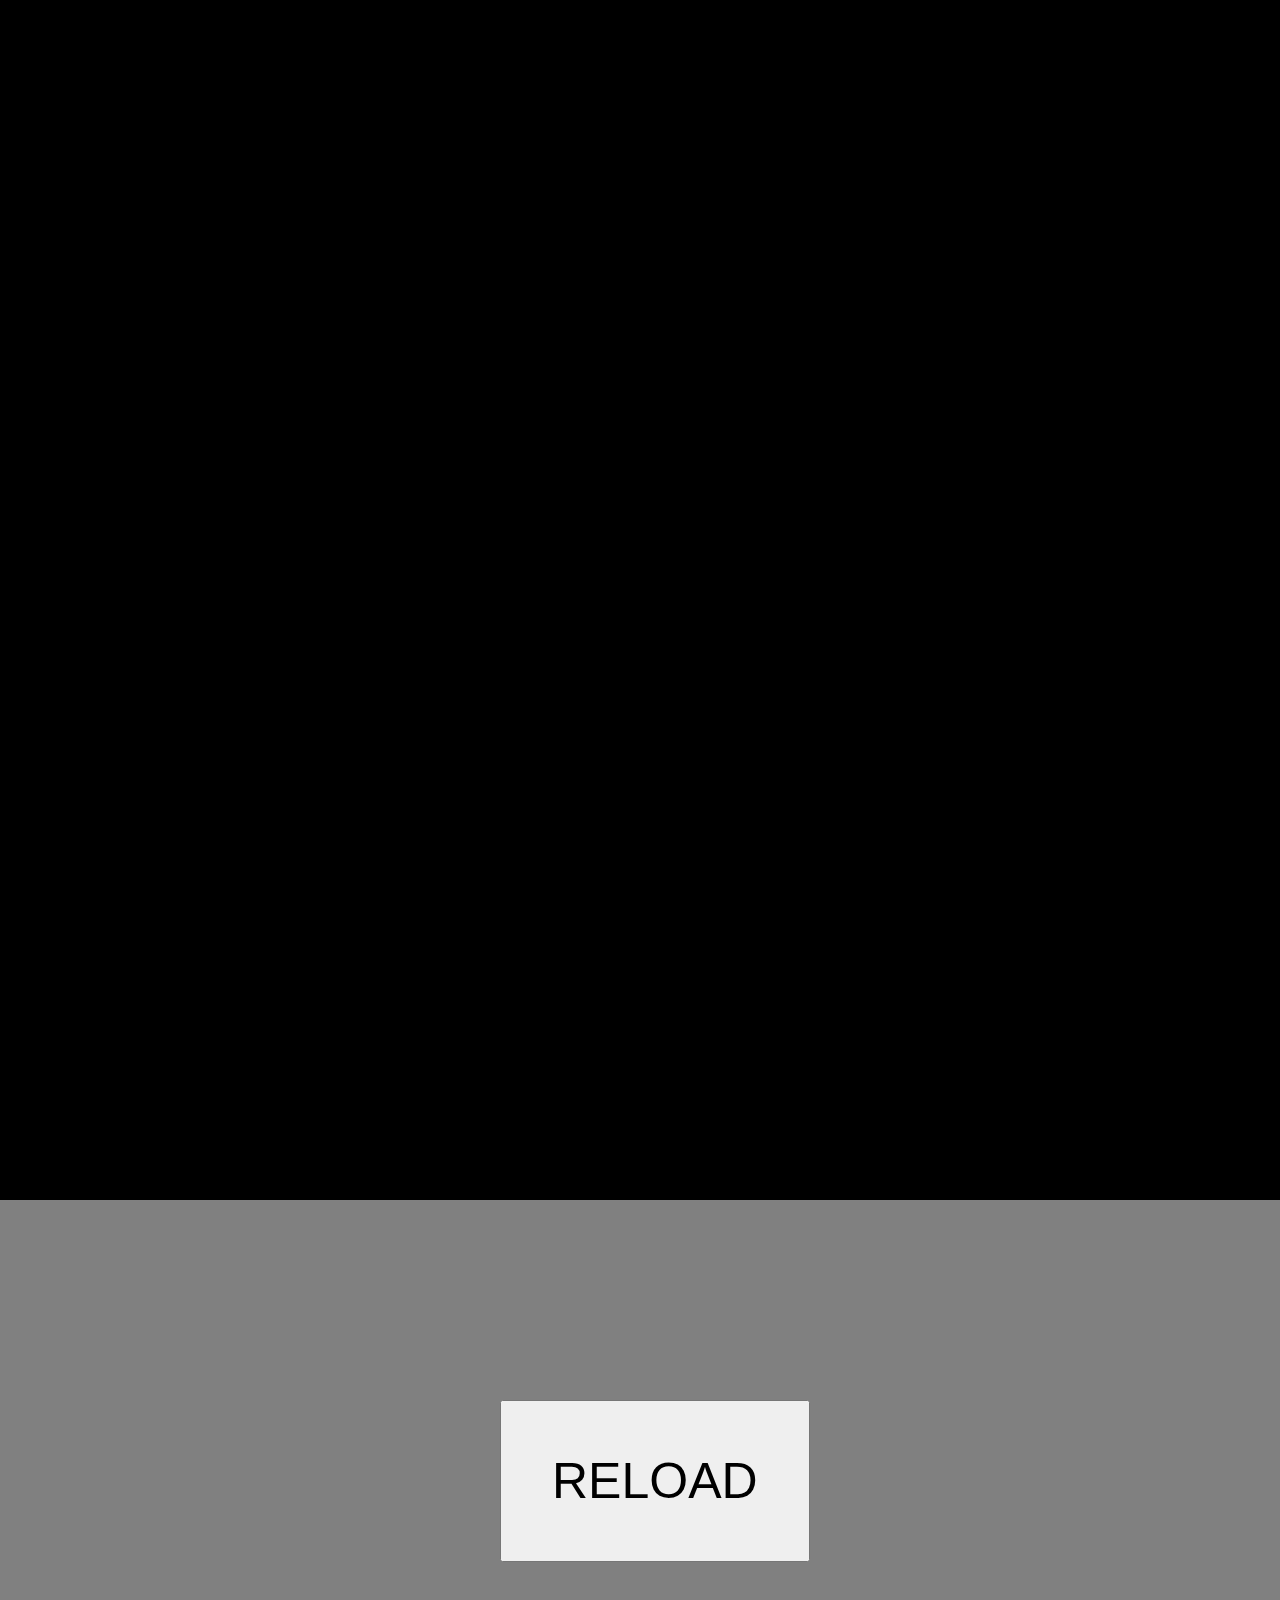
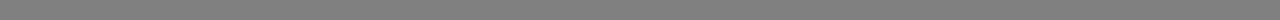
==== commit 72311867: "Init upload" ====
--- a/canvas/canvas.html
+++ b/canvas/canvas.html
@@ -5,69 +5,53 @@
         <meta http-equiv=“Pragma” content=”no-cache”>
         <meta http-equiv=“Expires” content=”-1″>
         <meta http-equiv=“CACHE-CONTROL” content=”NO-CACHE”>
+        <meta charset="UTF-8">
         <title>CAMP Prague NOW</title>
-        <link rel="stylesheet" type="text/css" href="css/animate.css">
-        <link rel="stylesheet" type="text/css" href="css/apexcharts.css">
-        <link rel="stylesheet" type="text/css" href="css/main.css">
+        <link rel="stylesheet" type="text/css" href="./css/animate.css">
+        <link rel="stylesheet" type="text/css" href="./css/apexcharts.css">
+        <link rel="stylesheet" type="text/css" href="./css/main.css">
         <!-- DEFAULTS -->
-        <link rel="stylesheet" type="text/css" href="css/maps.css">
-        <link rel="stylesheet" type="text/css" href="css/charts.css">
-        <link rel="stylesheet" type="text/css" href="css/statistics.css">
-        <link rel="stylesheet" type="text/css" href="css/texts.css">
-            <!-- PARKING -->
-            <link rel="stylesheet" type="text/css" href="css/parking/maps.css">
-            <link rel="stylesheet" type="text/css" href="css/parking/charts.css">
-            <link rel="stylesheet" type="text/css" href="css/parking/statistics.css">
-            <link rel="stylesheet" type="text/css" href="css/parking/texts.css">
-            <!-- TRANSPORT -->
-            <link rel="stylesheet" type="text/css" href="css/transport/maps.css">
-            <link rel="stylesheet" type="text/css" href="css/transport/charts.css">
-            <link rel="stylesheet" type="text/css" href="css/transport/statistics.css">
-            <link rel="stylesheet" type="text/css" href="css/transport/texts.css">
-            <!-- AIRQUALITY -->
-            <link rel="stylesheet" type="text/css" href="css/airquality/maps.css">
-            <link rel="stylesheet" type="text/css" href="css/airquality/charts.css">
-            <link rel="stylesheet" type="text/css" href="css/airquality/statistics.css">
-            <link rel="stylesheet" type="text/css" href="css/airquality/texts.css">
-            <!-- SHARING -->
-            <link rel="stylesheet" type="text/css" href="css/sharing/maps.css">
-            <link rel="stylesheet" type="text/css" href="css/sharing/charts.css">
-            <link rel="stylesheet" type="text/css" href="css/sharing/statistics.css">
-            <link rel="stylesheet" type="text/css" href="css/sharing/texts.css">
+        <link rel="stylesheet" type="text/css" href="./css/maps.css">
+        <link rel="stylesheet" type="text/css" href="./css/charts.css">
+        <link rel="stylesheet" type="text/css" href="./css/statistics.css">
+        <link rel="stylesheet" type="text/css" href="./css/texts.css">
     </head>
 
     <body>
 
         <div id="canvas">
 
+            <div id="loader">
+                <p class="animated fadeInUp slower">Loading the awesomness..</p>
+            </div>
             <div id="categories">
-                <div id="category-waste" class="position-home">
+                <div id="category-waste" class="position-home hidden">
                     <svg xmlns="http://www.w3.org/2000/svg" xmlns:xlink="http://www.w3.org/1999/xlink" viewBox="0 0 1054.48 910.21" style="overflow: visible;"> <defs>  <style>.cls-waste-1 { opacity: 0.8; fill: url(#gradient_waste_1);}  .cls-waste-2 { opacity: 0.8; fill: url(#gradient_waste_2);}  .cls-waste-3 { opacity: 0.8; fill: url(#gradient_waste_3);}  </style>  <linearGradient id="gradient_waste_1" x1="449.45" y1="-42.11" x2="681.46" y2="934.66"gradientUnits="userSpaceOnUse"><stop offset="0" stop-color="#5FC6CA"></stop><stop offset="1" stop-color="#5798D2"></stop>  </linearGradient>  <linearGradient id="gradient_waste_2" x1="449.45" y1="-42.11" x2="681.46" y2="934.66"gradientUnits="userSpaceOnUse"><stop offset="0" stop-color="#E6F07B"></stop><stop offset="1" stop-color="#95D6D7"></stop>  </linearGradient>  <linearGradient id="gradient_waste_3" x1="449.45" y1="-42.11" x2="681.46" y2="934.66"gradientUnits="userSpaceOnUse"><stop offset="0" stop-color="#5fc687"></stop><stop offset="1" stop-color="#5798d2"></stop>  </linearGradient> </defs> <title>waste_shape</title> <g id="layer_waste" class="layer-waste" data-name="Vrstva 2">  <path class="cls-waste-1 shape-waste" d="M860.32,637.49c-73.5,91.32-138.44,278.9-302.71,272.57s-167.68-117-269.44-206.45C252.25,672,181.47,613.12,119,540.74,11.35,415.93-71.48,251,92.65,117.54Q108,105,126.27,92.9c82.34-54.43,690.34-190.23,865,23.11C1164.84,328.09,933.82,546.16,860.32,637.49Z">  </path>  <path class="cls-waste-2 shape-waste" d="M860.32,637.49c-73.5,91.32-138.44,278.9-302.71,272.57s-167.68-117-269.44-206.45C252.25,672,181.47,613.12,119,540.74,11.35,415.93-71.48,251,92.65,117.54Q108,105,126.27,92.9c82.34-54.43,690.34-190.23,865,23.11C1164.84,328.09,933.82,546.16,860.32,637.49Z">  </path>  <path class="cls-waste-3 shape-waste" d="M860.32,637.49c-73.5,91.32-138.44,278.9-302.71,272.57s-167.68-117-269.44-206.45C252.25,672,181.47,613.12,119,540.74,11.35,415.93-71.48,251,92.65,117.54Q108,105,126.27,92.9c82.34-54.43,690.34-190.23,865,23.11C1164.84,328.09,933.82,546.16,860.32,637.49Z">  </path> </g> </svg>
                     <h1>WASTE<br>MONITORING</h1>
                     <h3>IN REALTIME</h3>
                 </div>
 
-                <div id="category-parking" class="position-home">
+                <div id="category-parking" class="position-home hidden">
                     <svg xmlns="http://www.w3.org/2000/svg" xmlns:xlink="http://www.w3.org/1999/xlink" viewBox="0 0 938.62 1002.92"  style="overflow: visible;">  <defs><style> .cls-parking-1 {  opacity: 0.8;  fill: url(#gradient_parking_1); } .cls-parking-2 {  opacity: 0.8;  fill: url(#gradient_parking_2); } .cls-parking-3 {  opacity: 0.8;  fill: url(#gradient_parking_3); }</style><linearGradient id="gradient_parking_1" x1="449.45" y1="-42.11" x2="681.46" y2="934.66" gradientUnits="userSpaceOnUse"> <stop offset="0" stop-color="#001E6A"></stop> <stop offset="1" stop-color="#005DE9"></stop></linearGradient><linearGradient id="gradient_parking_2" x1="449.45" y1="-42.11" x2="681.46" y2="934.66" gradientUnits="userSpaceOnUse"> <stop offset="0" stop-color="#0057FF"></stop> <stop offset="1" stop-color="#3E73C8"></stop></linearGradient><linearGradient id="gradient_parking_3" x1="449.45" y1="-42.11" x2="681.46" y2="934.66" gradientUnits="userSpaceOnUse"> <stop offset="0" stop-color="#6891D4"></stop> <stop offset="1" stop-color="#1861BD"></stop></linearGradient>  </defs>  <title>parking_shape</title>  <g id="layer_parking" class="layer-parking" data-name="Vrstva 2"><path class="cls-parking-1 shape-parking" d="M21.36,493.13c-43.1-123.5-37.3-301.34,174-411,169.15-87.78,407.06-122.64,565-16,143,96.55,238.67,270.63,134,464-189.16,349.49-323.61,529.25-497,457-158.94-66.22-47-163.45-189-336C163,595.94,70.56,634.1,21.36,493.13Z"></path><path class="cls-parking-2 shape-parking" d="M21.36,493.13c-43.1-123.5-37.3-301.34,174-411,169.15-87.78,407.06-122.64,565-16,143,96.55,238.67,270.63,134,464-189.16,349.49-323.61,529.25-497,457-158.94-66.22-47-163.45-189-336C163,595.94,70.56,634.1,21.36,493.13Z"></path><path class="cls-parking-3 shape-parking" d="M21.36,493.13c-43.1-123.5-37.3-301.34,174-411,169.15-87.78,407.06-122.64,565-16,143,96.55,238.67,270.63,134,464-189.16,349.49-323.61,529.25-497,457-158.94-66.22-47-163.45-189-336C163,595.94,70.56,634.1,21.36,493.13Z"></path>  </g> </svg>
                     <h1>PARKING<br>SITUATION</h1>
                     <h3>IN REALTIME</h3>
                 </div>
 
-                <div id="category-transport" class="position-home">
+                <div id="category-transport" class="position-home hidden">
                     <svg xmlns="http://www.w3.org/2000/svg" xmlns:xlink="http://www.w3.org/1999/xlink" viewBox="0 0 938.62 1002.92"  style="overflow: visible;">  <defs><style> .cls-transport-1 {  opacity: 0.8;  fill: url(#gradient_transport_1); } .cls-transport-2 {  opacity: 0.8;  fill: url(#gradient_transport_2); } .cls-transport-3 {  opacity: 0.8;  fill: url(#gradient_transport_3); }</style><linearGradient id="gradient_transport_1" x1="449.45" y1="-42.11" x2="681.46" y2="934.66" gradientUnits="userSpaceOnUse"> <stop offset="0" stop-color="#FEC753"></stop> <stop offset="1" stop-color="#FEA500"></stop></linearGradient><linearGradient id="gradient_transport_2" x1="449.45" y1="-42.11" x2="681.46" y2="934.66" gradientUnits="userSpaceOnUse"> <stop offset="0" stop-color="#FDC872"></stop> <stop offset="1" stop-color="#F57F43"></stop></linearGradient><linearGradient id="gradient_transport_3" x1="449.45" y1="-42.11" x2="681.46" y2="934.66" gradientUnits="userSpaceOnUse"> <stop offset="0" stop-color="#FDC872"></stop> <stop offset="1" stop-color="#F57F43"></stop></linearGradient>  </defs>  <title>transport_shape</title>  <g id="layer_transport" class="layer-transport" data-name="Vrstva 2"><path class="cls-transport-1 shape-transport" d="M1151.76,830.94C1076.57,997.42,853.09,1025.49,731.68,889c-23.68-26.61-46.94-59-68.81-98.55-137.81-249-469.29-263.35-599-390.4C-76.94,262.16,15.46-56.21,337.42,47.59,629.37,141.72,733.77-71.1,964.2,26c167.69,70.7,116.89,199.43,103.89,364.83C1056.26,541.28,1228.71,660.55,1151.76,830.94Z"></path><path class="cls-transport-2 shape-transport" d="M1151.76,830.94C1076.57,997.42,853.09,1025.49,731.68,889c-23.68-26.61-46.94-59-68.81-98.55-137.81-249-469.29-263.35-599-390.4C-76.94,262.16,15.46-56.21,337.42,47.59,629.37,141.72,733.77-71.1,964.2,26c167.69,70.7,116.89,199.43,103.89,364.83C1056.26,541.28,1228.71,660.55,1151.76,830.94Z"></path><path class="cls-transport-3 shape-transport" d="M1151.76,830.94C1076.57,997.42,853.09,1025.49,731.68,889c-23.68-26.61-46.94-59-68.81-98.55-137.81-249-469.29-263.35-599-390.4C-76.94,262.16,15.46-56.21,337.42,47.59,629.37,141.72,733.77-71.1,964.2,26c167.69,70.7,116.89,199.43,103.89,364.83C1056.26,541.28,1228.71,660.55,1151.76,830.94Z"></path>  </g> </svg>
                     <h1>PUBLIC<br>TRANSPORT</h1>
                     <h3>IN REALTIME</h3>
                 </div>
 
-                <div id="category-sharing" class="position-home">
+                <div id="category-sharing" class="position-home hidden">
                     <svg xmlns="http://www.w3.org/2000/svg" xmlns:xlink="http://www.w3.org/1999/xlink" viewBox="0 0 938.62 1002.92" style="overflow: visible;"> <defs> <style> .cls-sharing-1 {  opacity: 0.8;  fill: url(#gradient_sharing_1); } .cls-sharing-2 {  opacity: 0.8;  fill: url(#gradient_sharing_2); } .cls-sharing-3 {  opacity: 0.8;  fill: url(#gradient_sharing_3); } </style> <linearGradient id="gradient_sharing_1" x1="449.45" y1="-42.11" x2="681.46" y2="934.66" gradientUnits="userSpaceOnUse"> <stop offset="0" stop-color="#5A006A"></stop> <stop offset="1" stop-color="#F9AAFF"></stop> </linearGradient> <linearGradient id="gradient_sharing_2" x1="449.45" y1="-42.11" x2="681.46" y2="934.66" gradientUnits="userSpaceOnUse"> <stop offset="0" stop-color="#54007F"></stop> <stop offset="1" stop-color="#A33FFF"></stop> </linearGradient> <linearGradient id="gradient_sharing_3" x1="449.45" y1="-42.11" x2="681.46" y2="934.66" gradientUnits="userSpaceOnUse"> <stop offset="0" stop-color="#EC7FFF"></stop> <stop offset="1" stop-color="#907FAE"></stop> </linearGradient> </defs> <title>sharing_shape</title> <g id="layer_sharing" class="layer-sharing" data-name="Vrstva 2"> <path class="cls-sharing-1 shape-sharing" d="M1079,850.93c-75.19,166.49-395.06,87.28-536.73-28-142.65-116.11-302.28-20.95-432-148-140.8-137.89-193-684.8,129-581,292,94.13,513.57-169.14,744-72,167.69,70.69,25.06,223.58,12.06,389C983.48,561.28,1155.93,680.55,1079,850.93Z"> </path> <path class="cls-sharing-2 shape-sharing" d="M1079,850.93c-75.19,166.49-395.06,87.28-536.73-28-142.65-116.11-302.28-20.95-432-148-140.8-137.89-193-684.8,129-581,292,94.13,513.57-169.14,744-72,167.69,70.69,25.06,223.58,12.06,389C983.48,561.28,1155.93,680.55,1079,850.93Z"> </path> <path class="cls-sharing-3 shape-sharing" d="M1079,850.93c-75.19,166.49-395.06,87.28-536.73-28-142.65-116.11-302.28-20.95-432-148-140.8-137.89-193-684.8,129-581,292,94.13,513.57-169.14,744-72,167.69,70.69,25.06,223.58,12.06,389C983.48,561.28,1155.93,680.55,1079,850.93Z"> </path> </g> </svg>
                     <h1>SHARING<br>SERVICES</h1>
                     <h3>IN REALTIME</h3>
                 </div>
 
-                <div id="category-airquality" class="position-home">
+                <div id="category-airquality" class="position-home hidden">
                     <svg xmlns="http://www.w3.org/2000/svg" xmlns:xlink="http://www.w3.org/1999/xlink" viewBox="0 0 938.62 1002.92" style="overflow: visible;"> <defs> <style> .cls-airquality-1 { opacity: 0.8; fill: url(#gradient_airquality_1); } .cls-airquality-2 { opacity: 0.8; fill: url(#gradient_airquality_2); } .cls-airquality-3 { opacity: 0.8; fill: url(#gradient_airquality_3); } </style> <linearGradient id="gradient_airquality_1" x1="449.45" y1="-42.11" x2="681.46" y2="934.66" gradientUnits="userSpaceOnUse"> <stop offset="0" stop-color="#FF558D"></stop> <stop offset="1" stop-color="#F8C7D6"></stop> </linearGradient> <linearGradient id="gradient_airquality_2" x1="449.45" y1="-42.11" x2="681.46" y2="934.66" gradientUnits="userSpaceOnUse"> <stop offset="0" stop-color="#F20045"></stop> <stop offset="1" stop-color="#F47E9F"></stop> </linearGradient> <linearGradient id="gradient_airquality_3" x1="449.45" y1="-42.11" x2="681.46" y2="934.66" gradientUnits="userSpaceOnUse"> <stop offset="0" stop-color="#F8686E"></stop> <stop offset="1" stop-color="#FF3100"></stop> </linearGradient> </defs> <title>airquality_shape</title> <g id="layer_airquality" class="layer-airquality" data-name="Vrstva 2"> <path class="cls-airquality-1 shape-airquality" d="M959.61,571.29C924.47,625.76,952,705,863.94,736.66S678.8,666.56,599.53,642.1s-217.06,27.51-217.06,27.51S254.63,705,146.74,652.8C64.78,613.18-5.62,523,.35,328.31c.07-1.49.07-2.9.21-4.3C9.56,88.29,152.65,17.1,285.46,2.32,395.1-9.95,503.59,27.1,596.44,96c138.65,102.78,221.29,43.14,221.29,43.14s248.09-98.31,322.93,103.17S994.68,516.89,959.61,571.29Z"> </path> <path class="cls-airquality-2 shape-airquality" d="M959.61,571.29C924.47,625.76,952,705,863.94,736.66S678.8,666.56,599.53,642.1s-217.06,27.51-217.06,27.51S254.63,705,146.74,652.8C64.78,613.18-5.62,523,.35,328.31c.07-1.49.07-2.9.21-4.3C9.56,88.29,152.65,17.1,285.46,2.32,395.1-9.95,503.59,27.1,596.44,96c138.65,102.78,221.29,43.14,221.29,43.14s248.09-98.31,322.93,103.17S994.68,516.89,959.61,571.29Z"> </path> <path class="cls-airquality-3 shape-airquality" d="M959.61,571.29C924.47,625.76,952,705,863.94,736.66S678.8,666.56,599.53,642.1s-217.06,27.51-217.06,27.51S254.63,705,146.74,652.8C64.78,613.18-5.62,523,.35,328.31c.07-1.49.07-2.9.21-4.3C9.56,88.29,152.65,17.1,285.46,2.32,395.1-9.95,503.59,27.1,596.44,96c138.65,102.78,221.29,43.14,221.29,43.14s248.09-98.31,322.93,103.17S994.68,516.89,959.61,571.29Z"> </path> </g> </svg> 
-                    <h1>AIR QUALITY<br>MEASUREMENT</h1>
+                    <h1>CITY<br>ENVIRONMENT</h1>
                     <h3>IN REALTIME</h3>
                 </div>
             </div>
@@ -88,13 +72,14 @@
                     Only possible with
                     <br>Data Platform Golemio
                     <br>and its passioned team.
+                    <br>&copy; Operátor ICT
                 </h3>
                 <p>
                     Source code on github.com
                     <br>&copy; Mapbox
                     <br>&copy; OpenStreetMaps
                     <br>and other MIT libs...
-                    <br>Music 🙌 by Sam Gittis.
+                    <br>Music by Sam Gittis 🙌.
                 </p>
             </div>
 
@@ -102,87 +87,31 @@
                 <div class="maps"></div>
                 <div class="charts"></div>
                 <div class="statistics"></div>
-                <div class="texts">
-                    <div id="text-prparking-right">
-                        <div id="text-prparking-info">
-                            <h1>P+R Parking</h1>
-                            <p>In Prague there is regulated
-                                on-street parking in downtown 
-                                and few other districts called
-                                parking zones.<br>
-                                They are few type, for residents
-                                only, for visitors only, and mixed.
-                                Residents can buy long-term card,
-                                visitors buy short-term tickets.</p>
-                        </div>
-                        <div id="text-prparking-averageoccupancytitle">
-                            <h2>AVERAGE OCCUPANCY</h2>
-                        </div>
-                        <div id="text-prparking-parkinglotstatistics">
-                            <h2>ADDITIONAL INFORMATION</h2>
-                        </div>
-                    </div>
-                </div>
+                <div class="texts"></div>
             </div>
-
-
             <div id="container-transport" class="container transparent">
-                    <div class="maps"></div>
-                    <div class="charts"></div>
-                    <div class="statistics"></div>
-                    <div class="texts">
-                        <div id="text-transport-all">
-                            <div id="text-transport-info">
-                                <h1>All tracked trips</h1>
-                                <p>In Prague there is regulated
-                                    on-street parking in downtown 
-                                    and few other districts called
-                                    parking zones.<br>
-                                    They are few type, for residents
-                                    only, for visitors only, and mixed.
-                                    Residents can buy long-term card,
-                                    visitors buy short-term tickets.</p>
-                            </div>
-                        </div>
-                    </div>
-                </div>
-
-
+                <div class="maps"></div>
+                <div class="charts"></div>
+                <div class="statistics"></div>
+                <div class="texts"></div>
+            </div>
             <div id="container-waste" class="container transparent">
                 <div class="maps"></div>
                 <div class="charts"></div>
                 <div class="statistics"></div>
-                <div class="texts">
-                    <div id="text-waste-all">
-                        <div id="text-waste-info">
-                            <h1>CHMI stations</h1>
-                            <p>In Prague there is regulated
-                                on-street parking in downtown 
-                                and few other districts called
-                                parking zones.<br>
-                                They are few type, for residents
-                                only, for visitors only, and mixed.
-                                Residents can buy long-term card,
-                                visitors buy short-term tickets.</p>
-                        </div>
-                    </div>
-                </div>
+                <div class="texts"></div>
             </div>
-
             <div id="container-airquality" class="container transparent">
                 <div class="maps"></div>
                 <div class="charts"></div>
                 <div class="statistics"></div>
-                <div class="texts">
-                </div>
+                <div class="texts"></div>
             </div>
-
             <div id="container-sharing" class="container transparent">
                 <div class="maps"></div>
                 <div class="charts"></div>
                 <div class="statistics"></div>
-                <div class="texts">
-                </div>
+                <div class="texts"></div>
             </div>
         </div>
 
@@ -202,55 +131,64 @@
     </body>
 
     <!-- MOCK DATA -->
-    <script src="mockdata/datagolemio.js"></script>
+    <script src="./mockdata/datagolemio.js"></script>
+    <script src="./mockdata/datafunctions.js"></script>
 
     <!-- LIBS -->
-    <script src="js/libs/moment.min.js"></script>
-    <script src="js/libs/moment-timezone.min.js"></script>
-    <script src="js/libs/apexcharts.min.js"></script>
-    <script src="js/libs/countUp.min.js"></script>
-    <script src="js/libs/baffle.js"></script>
-    <link href='css/mapbox-gl.css' rel='stylesheet' />
-    <script src='js/libs/mapbox-gl.js'></script>
-    <script src="js/libs/turf.min.js"></script>
+    <script src="./js/libs/moment.min.js"></script>
+    <script src="./js/libs/moment-timezone.min.js"></script>
+    <script src="./js/libs/apexcharts.min.js"></script>
+    <script src="./js/libs/countUp.min.js"></script>
+    <script src="./js/libs/baffle.js"></script>
+    <link href='./css/mapbox-gl.css' rel='stylesheet' />
+    <script src='./js/libs/mapbox-gl.js'></script>
+    <script src="./js/libs/turf.min.js"></script>
 
     <!-- DEFAULT SCRIPTS -->
-    <script src="js/audio.js"></script>
-    <script src="js/defaults.js"></script>
-    <script src="js/charts.js"></script>
-    <script src="js/texts.js"></script>
-    <script src="js/statistics.js"></script>
-    <script src="js/client.js"></script>
-    <script src="js/containers.js"></script>
-    <script src="js/storage.js"></script>
-    <script src="js/maps.js"></script>
-    <script src="js/message.js"></script>
-    <script src="js/shapes.js"></script>
-    <script src="js/screenplay.js"></script>
+    <script src="./js/audio.js"></script>
+    <script src="./js/defaults.js"></script>
+    <script src="./js/charts.js"></script>
+    <script src="./js/texts.js"></script>
+    <script src="./js/statistics.js"></script>
+    <script src="./js/client.js"></script>
+    <script src="./js/containers.js"></script>
+    <script src="./js/storage.js"></script>
+    <script src="./js/maps.js"></script>
+    <script src="./js/message.js"></script>
+    <script src="./js/shapes.js"></script>
+    <script src="./js/screenplay.js"></script>
 
         <!-- PARKING SCRIPTS -->
-        <script src="js/parking/charts.js"></script>
-        <script src="js/parking/statistics.js"></script>
-        <script src="js/parking/maps.js"></script>
+        <script src="./js/parking/texts.js"></script>
+        <script src="./js/parking/charts.js"></script>
+        <script src="./js/parking/statistics.js"></script>
+        <script src="./js/parking/maps.js"></script>
+
+        <!-- AIRQUALITY SCRIPTS -->
+        <script src="./js/airquality/texts.js"></script>
+        <script src="./js/airquality/charts.js"></script>
+        <script src="./js/airquality/statistics.js"></script>
+        <script src="./js/airquality/maps.js"></script>
+
+        <!-- WASTE SCRIPTS -->
+        <script src="./js/waste/texts.js"></script>
+        <script src="./js/waste/charts.js"></script>
+        <script src="./js/waste/statistics.js"></script>
+        <script src="./js/waste/maps.js"></script>
 
         <!-- TRANSPORT SCRIPTS -->
-        <script src="js/transport/charts.js"></script>
-        <script src="js/transport/statistics.js"></script>
-        <script src="js/transport/maps.js"></script>
-
-        <!-- AIRQUALITY SCRIPTS -->
-        <script src="js/airquality/texts.js"></script>
-        <script src="js/airquality/charts.js"></script>
-        <script src="js/airquality/statistics.js"></script>
-        <script src="js/airquality/maps.js"></script>
+        <script src="./js/transport/texts.js"></script>
+        <script src="./js/transport/charts.js"></script>
+        <script src="./js/transport/statistics.js"></script>
+        <script src="./js/transport/maps.js"></script>
 
         <!-- SHARING SCRIPTS -->
-        <script src="js/sharing/texts.js"></script>
-        <script src="js/sharing/charts.js"></script>
-        <script src="js/sharing/statistics.js"></script>
-        <script src="js/sharing/maps.js"></script>
+        <script src="./js/sharing/texts.js"></script>
+        <script src="./js/sharing/charts.js"></script>
+        <script src="./js/sharing/statistics.js"></script>
+        <script src="./js/sharing/maps.js"></script>
 
     <!-- MAIN SCRIPTS -->
-    <script src="js/main.js"></script>
+    <script src="./js/main.js"></script>
 
 </html>--- a/canvas/css/main.css
+++ b/canvas/css/main.css
@@ -44,6 +44,22 @@
     opacity: 0;
 }
 
+#loader {
+    z-index: 100;
+    position: absolute;
+    background: black;
+    color: white;
+    text-align: center;
+    height: 100%;
+    width: 100%;
+}
+#loader p {
+    text-align: center;
+    display: block;
+    position: absolute;
+    width: 100%;
+    top: 580px;
+}
 
 /* ======
 HEADING 
@@ -74,7 +90,7 @@
     top: -15px;
     margin-left: 30px;
     transform-origin: 50% 50%;
-    animation: heart-bouncing-no .8s ease-in infinite alternate-reverse;
+    animation: heart-bouncing .8s ease-in infinite alternate-reverse;
 }
 @keyframes heart-bouncing {
     0% {
@@ -87,6 +103,14 @@
     }
 }
 
+
+
+/* // NO AMITAION */
+/* #categories svg path {
+    animation-name: unset;
+} */
+
+
 /* CONTAINERS */
 
 .container {
@@ -125,56 +149,67 @@
 #categories > div {
     transition-duration: 3s;
 }
+
 #category-waste {
     position: absolute;
     height: 100%;
     width: 1100px;
-    left: 3400px;
+    left: 0px;
+    transform: translate3d(3400px,0,0); 
     top: 80px;
 }
-#category-waste.position-home { left: 3400px; }
-#category-waste.position-highlighted { left: 4250px; }
+#category-waste.position-highlighted { 
+    transform: translate3d(4700px,0,0); 
+}
 #category-parking {
     position: absolute;
     height: 100%;
     width: 1000px;
-    left: 1000px;
+    left: 0px;
+    transform: translate3d(1000px,0,0); 
     top: 80px;
 }
-#category-parking.position-home { left: 1000px; }
-#category-parking.position-highlighted { left: 1200px; }
+#category-parking.position-highlighted { 
+    transform: translate3d(1200px,0,0); 
+}
 
 #category-transport {
     position: absolute;
     height: 100%;
     width: 950px;
-    left: 4600px;
+    left: 0px;
+    transform: translate3d(4600px,0,0);  
     top: 80px;
 }
-#category-transport.position-home { left: 4600px; }
-#category-transport.position-highlighted { left: 3000px; }
+#category-transport.position-highlighted { 
+    transform: translate3d(3000px,0,0); 
+}
 
 
 #category-sharing {
     position: absolute;
     height: 100%;
     width: 950px;
-    left: 5800px;
+    left: 0px;
+    transform: translate3d(5800px,0,0); 
     top: 80px;
 }
-#category-sharing.position-home { left: 5800px; }
-#category-sharing.position-highlighted { left: 3600px; }
+#category-sharing.position-highlighted { 
+    transform: translate3d(3600px,0,0); 
+}
 
 
 #category-airquality {
     position: absolute;
     height: 100%;
     width: 950px;
-    left: 2200px;
+    left: 0px;
+    transform: translate3d(2200px,0,0); 
     top: 80px;
 }
-#category-airquality.position-home { left: 2200px; }
-#category-airquality.position-highlighted { left: 3400px; }
+#category-airquality.position-highlighted { 
+    transform: translate3d(3400px,0,0); 
+}
 
 
 
@@ -257,12 +292,6 @@
     100% {
         d: path('M21.36,493.13c-43.1-123.5-37.3-301.34,174-411,169.15-87.78,407.06-122.64,565-16,143,96.55,238.67,270.63,134,464-189.16,349.49-323.61,529.25-497,457-158.94-66.22-47-163.45-189-336C163,595.94,70.56,634.1,21.36,493.13Z');
     }
-}
-
-
-/* // NO AMITAION */
-#categories svg path {
-    animation-name: unset;
 }
 
 
--- a/canvas/css/maps.css
+++ b/canvas/css/maps.css
@@ -13,6 +13,11 @@
     position: absolute;
     height: 1200px;
     width: 1200px;
+}
+
+canvas.mapboxgl-canvas {
+    height: 100%!important;
+    width: 100%!important;
 }
 .map-wrapper .shader {
     position: absolute;
--- a/canvas/css/statistics.css
+++ b/canvas/css/statistics.css
@@ -23,7 +23,7 @@
     -webkit-text-fill-color: transparent;
 }
 .text-red-grad {
-    background: -webkit-linear-gradient(45deg, rgb(255, 31, 0), rgba(255, 30, 0, 0.475));
+    background: -webkit-linear-gradient(45deg, rgb(255, 31, 0), rgba(255, 30, 0, 0.75));
     -webkit-background-clip: text;
     -webkit-text-fill-color: transparent;
 }
@@ -31,4 +31,14 @@
     background: white;
     -webkit-background-clip: text;
     -webkit-text-fill-color: transparent;
+}
+.text-green-grad {
+    background: -webkit-linear-gradient(45deg, rgb(100, 239, 209), rgba(100, 239, 209, 0.75));
+    -webkit-background-clip: text;
+    -webkit-text-fill-color: transparent;
+}
+.text-orange-grad {
+    background: -webkit-linear-gradient(45deg, rgb(255, 199, 89), rgba(255, 199, 89, 0.75));
+    -webkit-background-clip: text;
+    -webkit-text-fill-color: transparent;
 }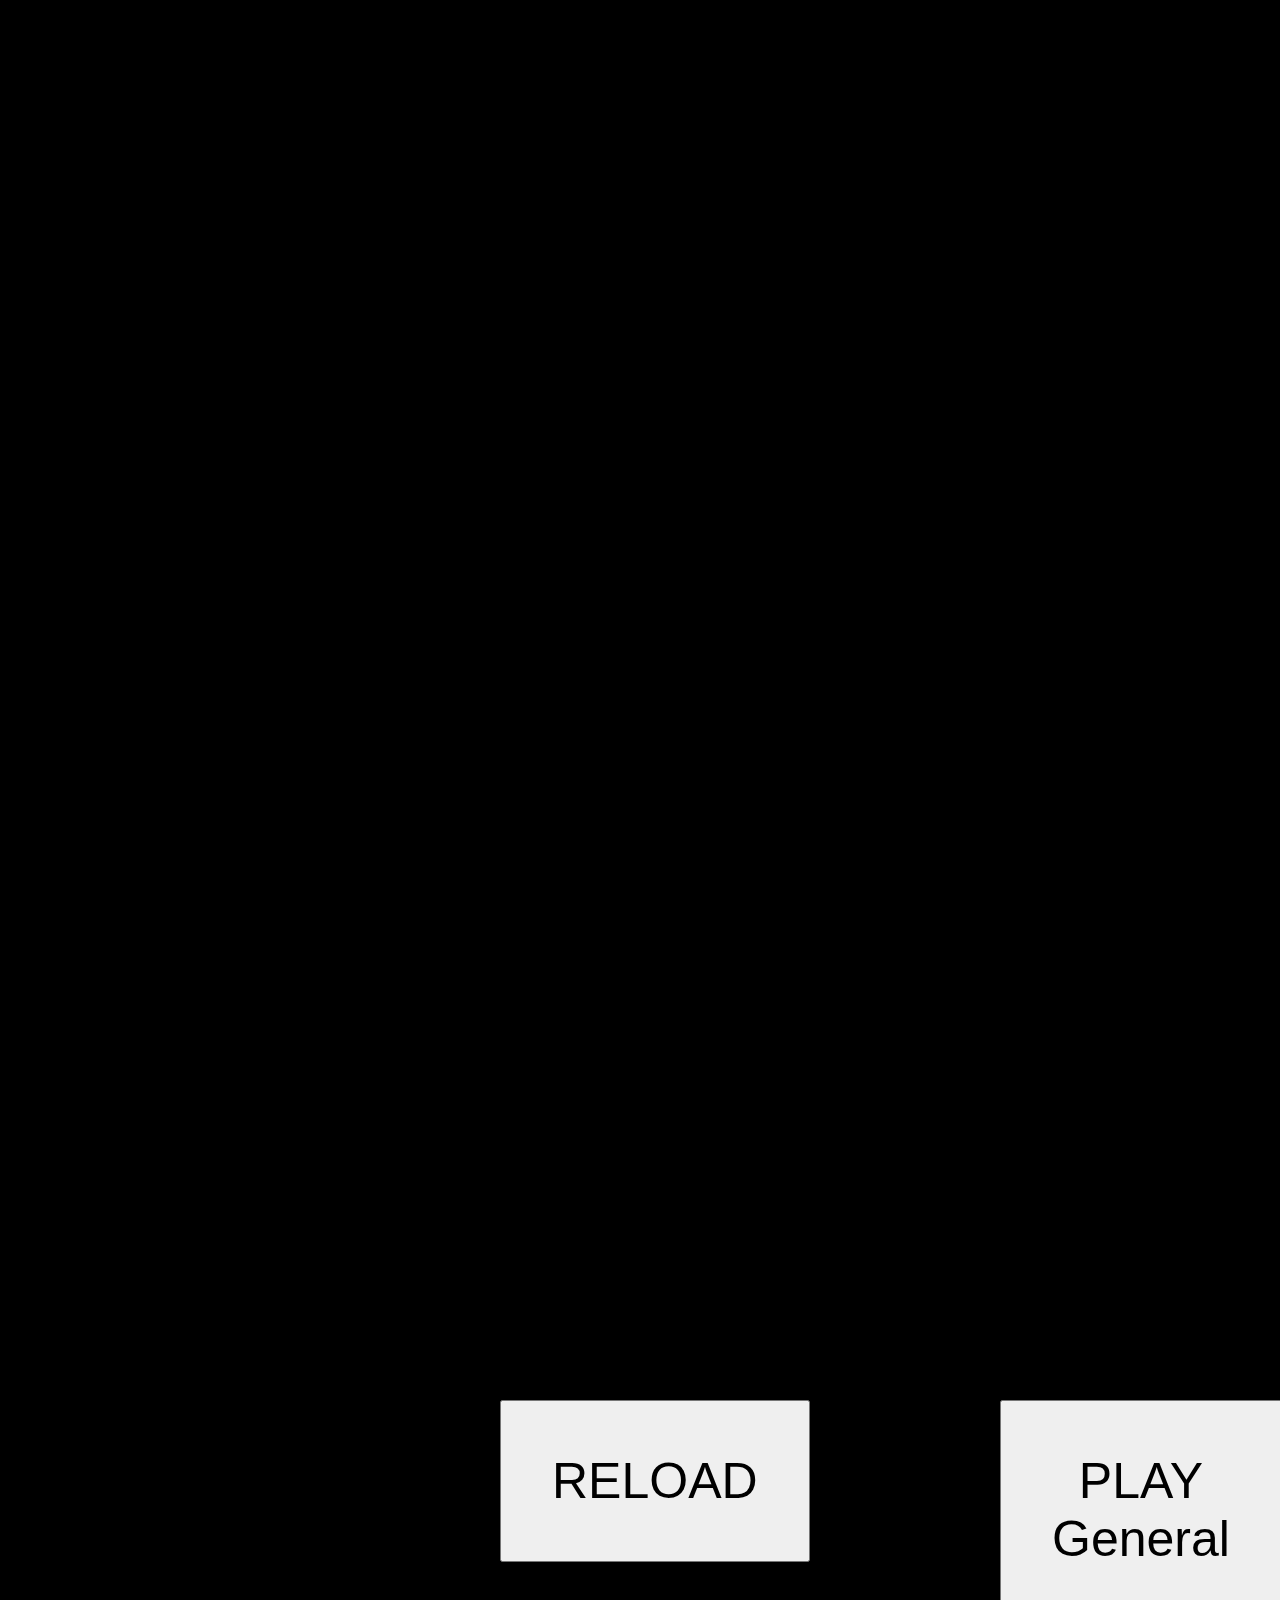
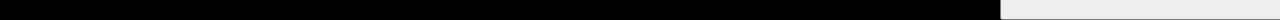
==== commit 4b92af1f: "Update for 4 LCDs" ====
--- a/canvas/canvas.html
+++ b/canvas/canvas.html
@@ -25,6 +25,7 @@
                 <p class="animated fadeInUp slower">Loading the awesomness..</p>
             </div>
             <div id="categories">
+
                 <div id="category-waste" class="position-home hidden">
                     <svg xmlns="http://www.w3.org/2000/svg" xmlns:xlink="http://www.w3.org/1999/xlink" viewBox="0 0 1054.48 910.21" style="overflow: visible;"> <defs>  <style>.cls-waste-1 { opacity: 0.8; fill: url(#gradient_waste_1);}  .cls-waste-2 { opacity: 0.8; fill: url(#gradient_waste_2);}  .cls-waste-3 { opacity: 0.8; fill: url(#gradient_waste_3);}  </style>  <linearGradient id="gradient_waste_1" x1="449.45" y1="-42.11" x2="681.46" y2="934.66"gradientUnits="userSpaceOnUse"><stop offset="0" stop-color="#5FC6CA"></stop><stop offset="1" stop-color="#5798D2"></stop>  </linearGradient>  <linearGradient id="gradient_waste_2" x1="449.45" y1="-42.11" x2="681.46" y2="934.66"gradientUnits="userSpaceOnUse"><stop offset="0" stop-color="#E6F07B"></stop><stop offset="1" stop-color="#95D6D7"></stop>  </linearGradient>  <linearGradient id="gradient_waste_3" x1="449.45" y1="-42.11" x2="681.46" y2="934.66"gradientUnits="userSpaceOnUse"><stop offset="0" stop-color="#5fc687"></stop><stop offset="1" stop-color="#5798d2"></stop>  </linearGradient> </defs> <title>waste_shape</title> <g id="layer_waste" class="layer-waste" data-name="Vrstva 2">  <path class="cls-waste-1 shape-waste" d="M860.32,637.49c-73.5,91.32-138.44,278.9-302.71,272.57s-167.68-117-269.44-206.45C252.25,672,181.47,613.12,119,540.74,11.35,415.93-71.48,251,92.65,117.54Q108,105,126.27,92.9c82.34-54.43,690.34-190.23,865,23.11C1164.84,328.09,933.82,546.16,860.32,637.49Z">  </path>  <path class="cls-waste-2 shape-waste" d="M860.32,637.49c-73.5,91.32-138.44,278.9-302.71,272.57s-167.68-117-269.44-206.45C252.25,672,181.47,613.12,119,540.74,11.35,415.93-71.48,251,92.65,117.54Q108,105,126.27,92.9c82.34-54.43,690.34-190.23,865,23.11C1164.84,328.09,933.82,546.16,860.32,637.49Z">  </path>  <path class="cls-waste-3 shape-waste" d="M860.32,637.49c-73.5,91.32-138.44,278.9-302.71,272.57s-167.68-117-269.44-206.45C252.25,672,181.47,613.12,119,540.74,11.35,415.93-71.48,251,92.65,117.54Q108,105,126.27,92.9c82.34-54.43,690.34-190.23,865,23.11C1164.84,328.09,933.82,546.16,860.32,637.49Z">  </path> </g> </svg>
                     <h1>WASTE<br>MONITORING</h1>
@@ -67,15 +68,15 @@
                 <h1>PRAGUE<br>
                 <svg id="heart" xmlns="http://www.w3.org/2000/svg" xmlns:xlink="http://www.w3.org/1999/xlink" viewBox="0 0 54.11 47.52"><defs><style>.cls-1{opacity:0.8;}.cls-2{fill:url(#Nepojmenovaný_přechod_60);}</style><linearGradient id="Nepojmenovaný_přechod_60" y1="23.76" x2="54.11" y2="23.76" gradientUnits="userSpaceOnUse"><stop offset="0" stop-color="#f20045"/><stop offset="0.3" stop-color="#f32761"/><stop offset="1" stop-color="#f47e9f"/></linearGradient></defs><title>heartDatový zdroj 7</title><g id="Vrstva_2" data-name="Vrstva 2"><g id="Vrstva_3" data-name="Vrstva 3"><g class="cls-1"><path class="cls-2" d="M54.11,14.76v1.88a2,2,0,0,0,0,.24,20.38,20.38,0,0,1-.87,4.71A29.59,29.59,0,0,1,47.26,32a49.72,49.72,0,0,1-8.48,7.79c-3.32,2.42-6.7,4.76-10,7.13a2.62,2.62,0,0,1-3.26,0L21.38,44.1c-2.75-1.91-5.52-3.79-8.12-5.91A47.78,47.78,0,0,1,5.8,30.74a28.05,28.05,0,0,1-4.83-9,18.73,18.73,0,0,1-.3-10.87,15,15,0,0,1,5.24-8A13.44,13.44,0,0,1,16.57.19,14.32,14.32,0,0,1,27,7.21c0,.06.07.11.12.19l.11-.17A14.26,14.26,0,0,1,39.29.07a13,13,0,0,1,8.17,2.26,15.3,15.3,0,0,1,6.48,11C54,13.78,54.05,14.27,54.11,14.76Z"/></g></g></g></svg>
                 LIVE</h1>
-                <br><br>
+                <br>
                 <h3>
                     Only possible with
                     <br>Data Platform Golemio
-                    <br>and its passioned team.
+                    <br>and its passionate team.
                     <br>&copy; Operátor ICT
                 </h3>
                 <p>
-                    Source code on github.com
+                    Code on github.com (golemio-camp)
                     <br>&copy; Mapbox
                     <br>&copy; OpenStreetMaps
                     <br>and other MIT libs...
@@ -83,6 +84,17 @@
                 </p>
             </div>
 
+            <div id="container-general" class="container">
+                <img src="./images/GolemioWhite.svg" id="logo-golemio" class="transparent">
+                <img src="./images/OICTWhite.svg" id="logo-oict" class="transparent">
+                <img src="./images/PragueWhite.svg" id="logo-prague" class="transparent">
+                <img src="./images/SmartPragueWhite.svg" id="logo-smartprague" class="transparent">
+
+                <img src="./images/DPSimple.svg" id="schema-dpsimple" class="transparent">
+
+                <div class="texts"></div>
+            </div>
+
             <div id="container-parking" class="container transparent">
                 <div class="maps"></div>
                 <div class="charts"></div>
@@ -118,11 +130,14 @@
         <div id="buttons">
 
             <button onclick="location.reload(true)">RELOAD</button>
+            <button onclick="Screenplay.play('general')"> PLAY General</button>
             <button onclick="Screenplay.play('parking')"> PLAY PARKING</button>
             <button onclick="Screenplay.play('airquality')"> PLAY AIRQUALITY</button>
             <button onclick="Screenplay.play('waste')"> PLAY WASTE</button>
             <button onclick="Screenplay.play('transport')"> PLAY TRANSPORT</button>
             <button onclick="Screenplay.play('sharing')"> PLAY SHARING</button>
+            <button onclick="Loop.replay()"> PLAY LOOP</button>
+            <button onclick="Loop.stop()"> STOP LOOP</button>
 
         </div>
         
@@ -157,6 +172,9 @@
     <script src="./js/message.js"></script>
     <script src="./js/shapes.js"></script>
     <script src="./js/screenplay.js"></script>
+        
+        <!-- GENERAL SCRIPTS -->
+        <script src="./js/general/texts.js"></script>
 
         <!-- PARKING SCRIPTS -->
         <script src="./js/parking/texts.js"></script>
--- a/canvas/css/main.css
+++ b/canvas/css/main.css
@@ -16,7 +16,7 @@
 }
 body {
     font-family: 'ExoBold';
-    background: grey;
+    background: black;
     color: white;
     margin: 0;
     padding: 0;
@@ -29,11 +29,18 @@
 }
 
 #canvas {
-    width: 7200px;
-    height: 1200px;
-    position: absolute;
-    top: 0px;
-    left: 0px;
+    width: 7161px;
+    height: 1184px;
+    position: absolute;
+
+    /* CAMP */
+    top: 60px;
+    left: 0px;
+
+    /* 4x FULL HD
+    top: -60px;
+    left: 240px; */
+
     background: black;
     overflow: hidden;
 }
@@ -66,8 +73,12 @@
   ====== */
 #praguelive {
     position: absolute;
-    left: 200px;
-    top: 200px;
+    /* CAMP */
+    left: 0px;
+    /* 4x FULL HD
+    left: 100px; */
+
+    top: 100px;
     width: 1000px;
     height: 100%;
     z-index: 11;
@@ -104,12 +115,48 @@
 }
 
 
-
-/* // NO AMITAION */
-/* #categories svg path {
+/* NO AMITAION */
+
+/* #heart {
     animation-name: unset;
-} */
-
+} 
+#categories svg path {
+    animation-name: unset;
+}  */
+
+
+/* INTRO */
+
+#logo-oict {
+    height: 200px;
+    position: absolute;
+    left: 1800px;
+    top: 800px;
+}
+#logo-golemio {
+    height: 400px;
+    position: absolute;
+    left: 2050px;
+    top: 200px;
+}
+#logo-smartprague {
+    height: 200px;
+    position: absolute;
+    left: 2570px;
+    top: 800px;
+}
+#logo-prague {
+    height: 200px;
+    position: absolute;
+    left: 3200px;
+    top: 800px;
+}
+#schema-dpsimple {
+    height: 1000px;
+    position: absolute;
+    left: 4200px;
+    top: 100px;
+}
 
 /* CONTAINERS */
 
@@ -159,7 +206,7 @@
     top: 80px;
 }
 #category-waste.position-highlighted { 
-    transform: translate3d(4700px,0,0); 
+    transform: translate3d(4750px,0,0); 
 }
 #category-parking {
     position: absolute;
@@ -495,17 +542,26 @@
     left: 500px;
 }
 #buttons button:nth-child(2) {
+    left: 1000px;
+}
+#buttons button:nth-child(3) {
     left: 1500px;
 }
-#buttons button:nth-child(3) {
+#buttons button:nth-child(4) {
+    left: 2000px;
+}
+#buttons button:nth-child(5) {
     left: 2500px;
 }
-#buttons button:nth-child(4) {
+#buttons button:nth-child(6) {
+    left: 3000px;
+}
+#buttons button:nth-child(7) {
     left: 3500px;
 }
-#buttons button:nth-child(5) {
+#buttons button:nth-child(8) {
+    left: 4000px;
+}
+#buttons button:nth-child(9) {
     left: 4500px;
-}
-#buttons button:nth-child(6) {
-    left: 5500px;
 }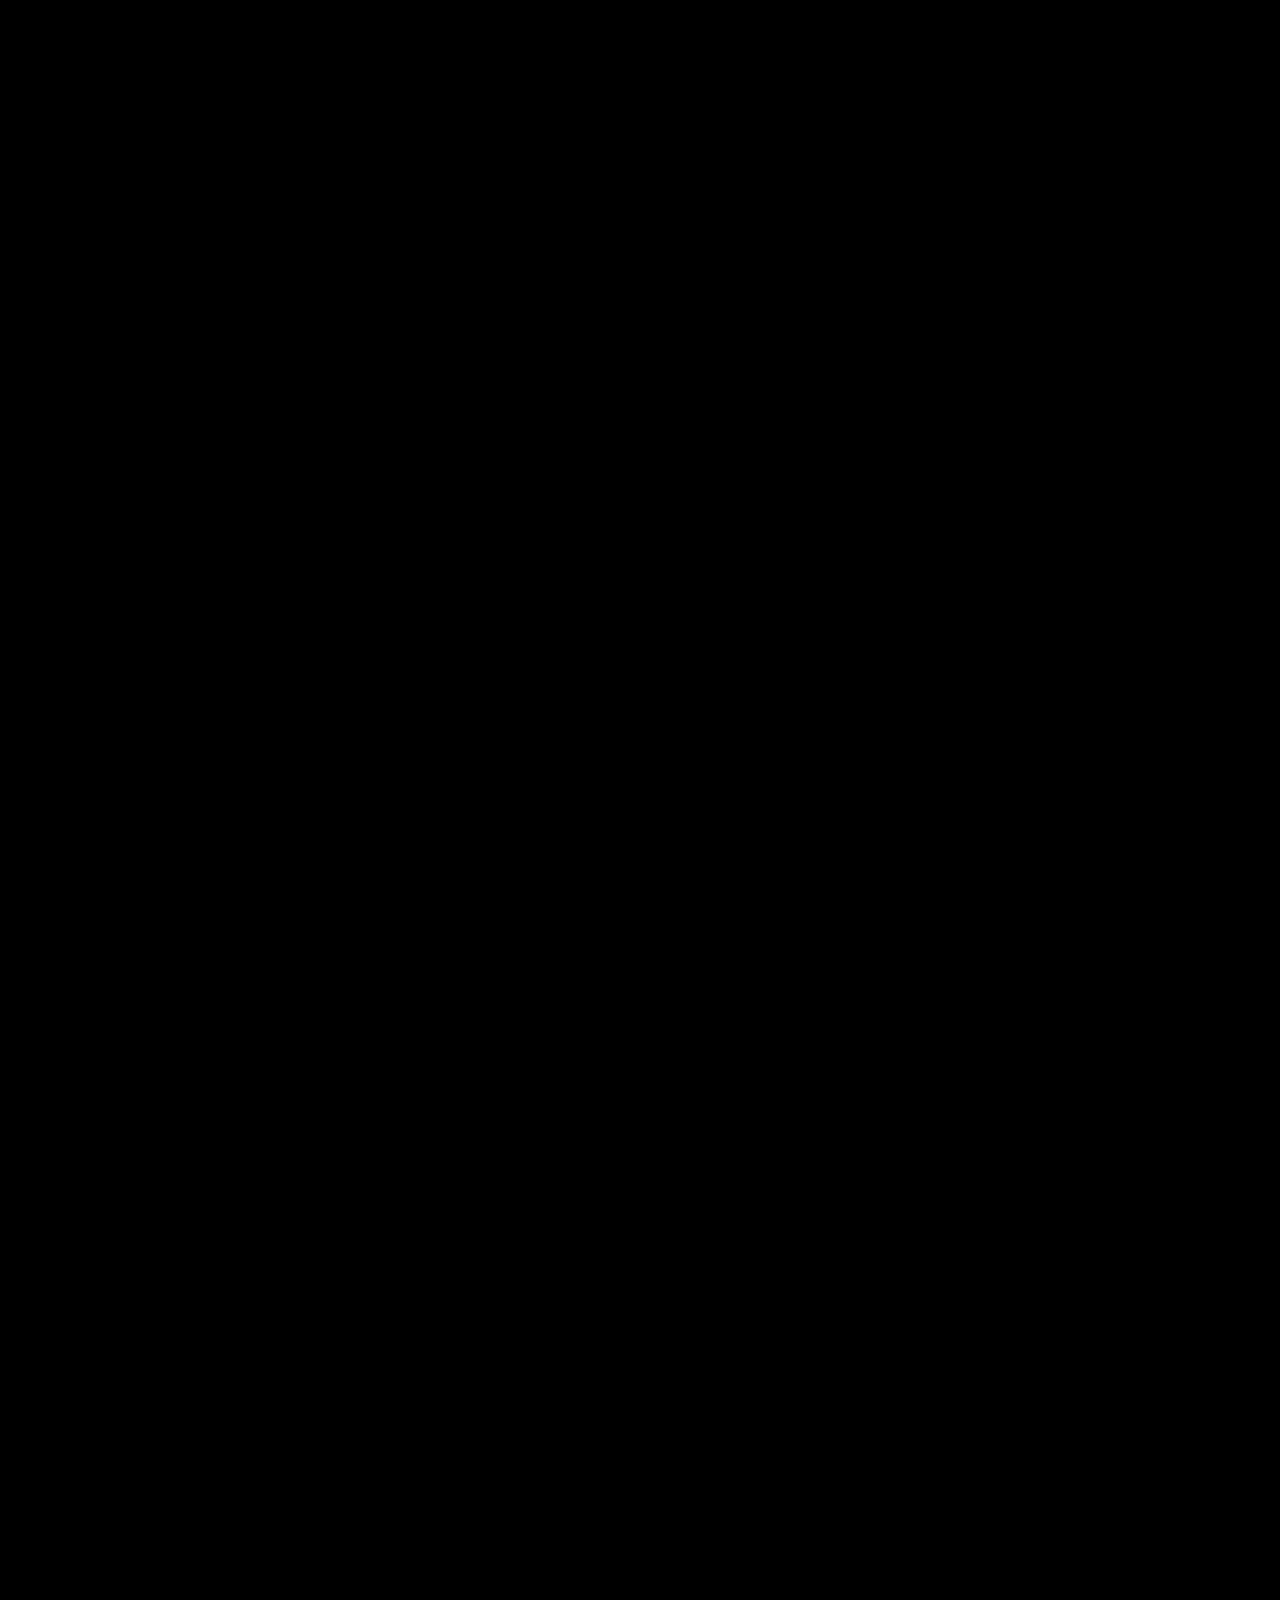
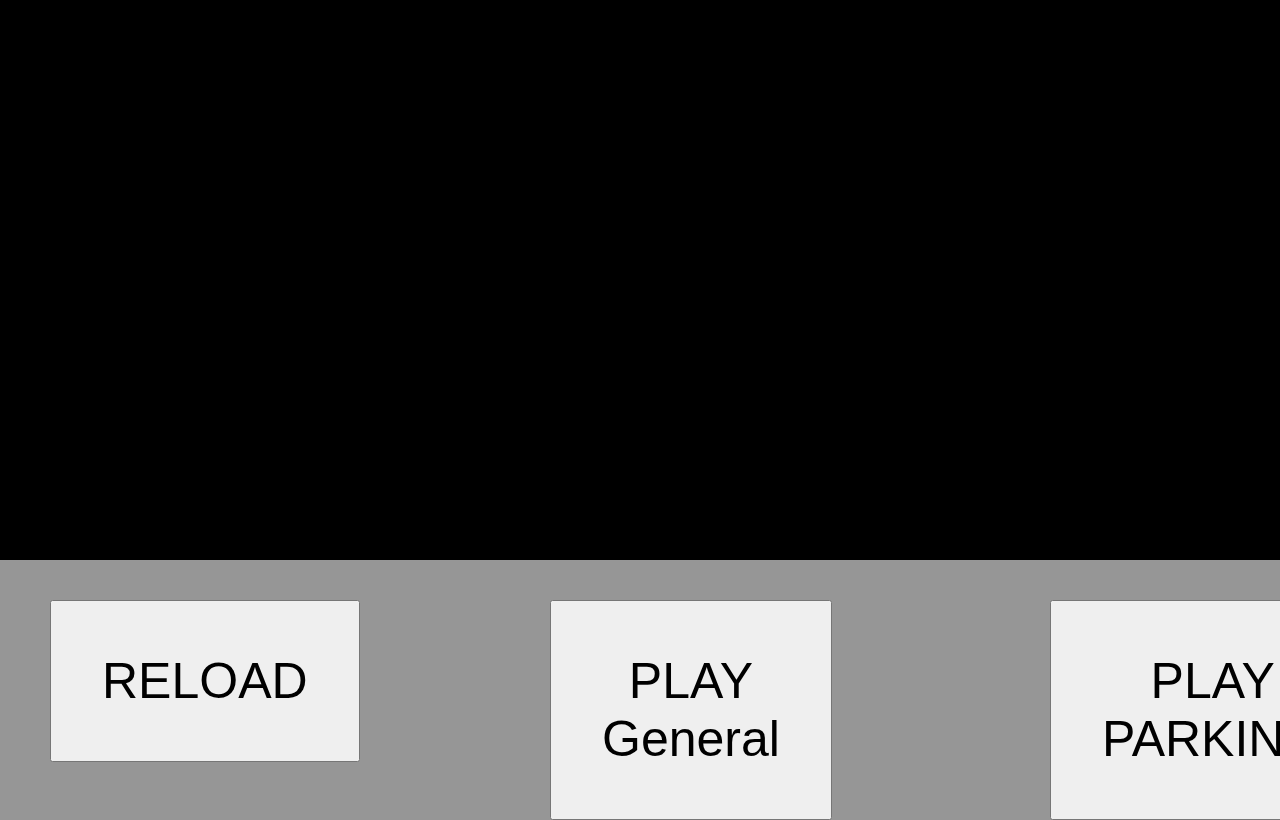
==== commit 2641b6c0: "Changes for 4k" ====
--- a/canvas/canvas.html
+++ b/canvas/canvas.html
@@ -17,42 +17,42 @@
         <link rel="stylesheet" type="text/css" href="./css/texts.css">
     </head>
 
-    <body>
+    <body class="view_4k no-fluid-effect">
 
         <div id="canvas">
 
             <div id="loader">
-                <p class="animated fadeInUp slower">Loading the awesomness..</p>
+                <p class="animated fadeInUp slower">Načítám pražská data..</p>
             </div>
             <div id="categories">
 
                 <div id="category-waste" class="position-home hidden">
                     <svg xmlns="http://www.w3.org/2000/svg" xmlns:xlink="http://www.w3.org/1999/xlink" viewBox="0 0 1054.48 910.21" style="overflow: visible;"> <defs>  <style>.cls-waste-1 { opacity: 0.8; fill: url(#gradient_waste_1);}  .cls-waste-2 { opacity: 0.8; fill: url(#gradient_waste_2);}  .cls-waste-3 { opacity: 0.8; fill: url(#gradient_waste_3);}  </style>  <linearGradient id="gradient_waste_1" x1="449.45" y1="-42.11" x2="681.46" y2="934.66"gradientUnits="userSpaceOnUse"><stop offset="0" stop-color="#5FC6CA"></stop><stop offset="1" stop-color="#5798D2"></stop>  </linearGradient>  <linearGradient id="gradient_waste_2" x1="449.45" y1="-42.11" x2="681.46" y2="934.66"gradientUnits="userSpaceOnUse"><stop offset="0" stop-color="#E6F07B"></stop><stop offset="1" stop-color="#95D6D7"></stop>  </linearGradient>  <linearGradient id="gradient_waste_3" x1="449.45" y1="-42.11" x2="681.46" y2="934.66"gradientUnits="userSpaceOnUse"><stop offset="0" stop-color="#5fc687"></stop><stop offset="1" stop-color="#5798d2"></stop>  </linearGradient> </defs> <title>waste_shape</title> <g id="layer_waste" class="layer-waste" data-name="Vrstva 2">  <path class="cls-waste-1 shape-waste" d="M860.32,637.49c-73.5,91.32-138.44,278.9-302.71,272.57s-167.68-117-269.44-206.45C252.25,672,181.47,613.12,119,540.74,11.35,415.93-71.48,251,92.65,117.54Q108,105,126.27,92.9c82.34-54.43,690.34-190.23,865,23.11C1164.84,328.09,933.82,546.16,860.32,637.49Z">  </path>  <path class="cls-waste-2 shape-waste" d="M860.32,637.49c-73.5,91.32-138.44,278.9-302.71,272.57s-167.68-117-269.44-206.45C252.25,672,181.47,613.12,119,540.74,11.35,415.93-71.48,251,92.65,117.54Q108,105,126.27,92.9c82.34-54.43,690.34-190.23,865,23.11C1164.84,328.09,933.82,546.16,860.32,637.49Z">  </path>  <path class="cls-waste-3 shape-waste" d="M860.32,637.49c-73.5,91.32-138.44,278.9-302.71,272.57s-167.68-117-269.44-206.45C252.25,672,181.47,613.12,119,540.74,11.35,415.93-71.48,251,92.65,117.54Q108,105,126.27,92.9c82.34-54.43,690.34-190.23,865,23.11C1164.84,328.09,933.82,546.16,860.32,637.49Z">  </path> </g> </svg>
-                    <h1>WASTE<br>MONITORING</h1>
+                    <h1>TŘÍDĚNÝ<br>ODPAD</h1>
                     <h3>IN REALTIME</h3>
                 </div>
 
                 <div id="category-parking" class="position-home hidden">
                     <svg xmlns="http://www.w3.org/2000/svg" xmlns:xlink="http://www.w3.org/1999/xlink" viewBox="0 0 938.62 1002.92"  style="overflow: visible;">  <defs><style> .cls-parking-1 {  opacity: 0.8;  fill: url(#gradient_parking_1); } .cls-parking-2 {  opacity: 0.8;  fill: url(#gradient_parking_2); } .cls-parking-3 {  opacity: 0.8;  fill: url(#gradient_parking_3); }</style><linearGradient id="gradient_parking_1" x1="449.45" y1="-42.11" x2="681.46" y2="934.66" gradientUnits="userSpaceOnUse"> <stop offset="0" stop-color="#001E6A"></stop> <stop offset="1" stop-color="#005DE9"></stop></linearGradient><linearGradient id="gradient_parking_2" x1="449.45" y1="-42.11" x2="681.46" y2="934.66" gradientUnits="userSpaceOnUse"> <stop offset="0" stop-color="#0057FF"></stop> <stop offset="1" stop-color="#3E73C8"></stop></linearGradient><linearGradient id="gradient_parking_3" x1="449.45" y1="-42.11" x2="681.46" y2="934.66" gradientUnits="userSpaceOnUse"> <stop offset="0" stop-color="#6891D4"></stop> <stop offset="1" stop-color="#1861BD"></stop></linearGradient>  </defs>  <title>parking_shape</title>  <g id="layer_parking" class="layer-parking" data-name="Vrstva 2"><path class="cls-parking-1 shape-parking" d="M21.36,493.13c-43.1-123.5-37.3-301.34,174-411,169.15-87.78,407.06-122.64,565-16,143,96.55,238.67,270.63,134,464-189.16,349.49-323.61,529.25-497,457-158.94-66.22-47-163.45-189-336C163,595.94,70.56,634.1,21.36,493.13Z"></path><path class="cls-parking-2 shape-parking" d="M21.36,493.13c-43.1-123.5-37.3-301.34,174-411,169.15-87.78,407.06-122.64,565-16,143,96.55,238.67,270.63,134,464-189.16,349.49-323.61,529.25-497,457-158.94-66.22-47-163.45-189-336C163,595.94,70.56,634.1,21.36,493.13Z"></path><path class="cls-parking-3 shape-parking" d="M21.36,493.13c-43.1-123.5-37.3-301.34,174-411,169.15-87.78,407.06-122.64,565-16,143,96.55,238.67,270.63,134,464-189.16,349.49-323.61,529.25-497,457-158.94-66.22-47-163.45-189-336C163,595.94,70.56,634.1,21.36,493.13Z"></path>  </g> </svg>
-                    <h1>PARKING<br>SITUATION</h1>
+                    <h1>PARKOVACÍ<br>SITUACE</h1>
                     <h3>IN REALTIME</h3>
                 </div>
 
                 <div id="category-transport" class="position-home hidden">
                     <svg xmlns="http://www.w3.org/2000/svg" xmlns:xlink="http://www.w3.org/1999/xlink" viewBox="0 0 938.62 1002.92"  style="overflow: visible;">  <defs><style> .cls-transport-1 {  opacity: 0.8;  fill: url(#gradient_transport_1); } .cls-transport-2 {  opacity: 0.8;  fill: url(#gradient_transport_2); } .cls-transport-3 {  opacity: 0.8;  fill: url(#gradient_transport_3); }</style><linearGradient id="gradient_transport_1" x1="449.45" y1="-42.11" x2="681.46" y2="934.66" gradientUnits="userSpaceOnUse"> <stop offset="0" stop-color="#FEC753"></stop> <stop offset="1" stop-color="#FEA500"></stop></linearGradient><linearGradient id="gradient_transport_2" x1="449.45" y1="-42.11" x2="681.46" y2="934.66" gradientUnits="userSpaceOnUse"> <stop offset="0" stop-color="#FDC872"></stop> <stop offset="1" stop-color="#F57F43"></stop></linearGradient><linearGradient id="gradient_transport_3" x1="449.45" y1="-42.11" x2="681.46" y2="934.66" gradientUnits="userSpaceOnUse"> <stop offset="0" stop-color="#FDC872"></stop> <stop offset="1" stop-color="#F57F43"></stop></linearGradient>  </defs>  <title>transport_shape</title>  <g id="layer_transport" class="layer-transport" data-name="Vrstva 2"><path class="cls-transport-1 shape-transport" d="M1151.76,830.94C1076.57,997.42,853.09,1025.49,731.68,889c-23.68-26.61-46.94-59-68.81-98.55-137.81-249-469.29-263.35-599-390.4C-76.94,262.16,15.46-56.21,337.42,47.59,629.37,141.72,733.77-71.1,964.2,26c167.69,70.7,116.89,199.43,103.89,364.83C1056.26,541.28,1228.71,660.55,1151.76,830.94Z"></path><path class="cls-transport-2 shape-transport" d="M1151.76,830.94C1076.57,997.42,853.09,1025.49,731.68,889c-23.68-26.61-46.94-59-68.81-98.55-137.81-249-469.29-263.35-599-390.4C-76.94,262.16,15.46-56.21,337.42,47.59,629.37,141.72,733.77-71.1,964.2,26c167.69,70.7,116.89,199.43,103.89,364.83C1056.26,541.28,1228.71,660.55,1151.76,830.94Z"></path><path class="cls-transport-3 shape-transport" d="M1151.76,830.94C1076.57,997.42,853.09,1025.49,731.68,889c-23.68-26.61-46.94-59-68.81-98.55-137.81-249-469.29-263.35-599-390.4C-76.94,262.16,15.46-56.21,337.42,47.59,629.37,141.72,733.77-71.1,964.2,26c167.69,70.7,116.89,199.43,103.89,364.83C1056.26,541.28,1228.71,660.55,1151.76,830.94Z"></path>  </g> </svg>
-                    <h1>PUBLIC<br>TRANSPORT</h1>
+                    <h1>VEŘEJNÁ<br>DOPRAVA</h1>
                     <h3>IN REALTIME</h3>
                 </div>
 
                 <div id="category-sharing" class="position-home hidden">
                     <svg xmlns="http://www.w3.org/2000/svg" xmlns:xlink="http://www.w3.org/1999/xlink" viewBox="0 0 938.62 1002.92" style="overflow: visible;"> <defs> <style> .cls-sharing-1 {  opacity: 0.8;  fill: url(#gradient_sharing_1); } .cls-sharing-2 {  opacity: 0.8;  fill: url(#gradient_sharing_2); } .cls-sharing-3 {  opacity: 0.8;  fill: url(#gradient_sharing_3); } </style> <linearGradient id="gradient_sharing_1" x1="449.45" y1="-42.11" x2="681.46" y2="934.66" gradientUnits="userSpaceOnUse"> <stop offset="0" stop-color="#5A006A"></stop> <stop offset="1" stop-color="#F9AAFF"></stop> </linearGradient> <linearGradient id="gradient_sharing_2" x1="449.45" y1="-42.11" x2="681.46" y2="934.66" gradientUnits="userSpaceOnUse"> <stop offset="0" stop-color="#54007F"></stop> <stop offset="1" stop-color="#A33FFF"></stop> </linearGradient> <linearGradient id="gradient_sharing_3" x1="449.45" y1="-42.11" x2="681.46" y2="934.66" gradientUnits="userSpaceOnUse"> <stop offset="0" stop-color="#EC7FFF"></stop> <stop offset="1" stop-color="#907FAE"></stop> </linearGradient> </defs> <title>sharing_shape</title> <g id="layer_sharing" class="layer-sharing" data-name="Vrstva 2"> <path class="cls-sharing-1 shape-sharing" d="M1079,850.93c-75.19,166.49-395.06,87.28-536.73-28-142.65-116.11-302.28-20.95-432-148-140.8-137.89-193-684.8,129-581,292,94.13,513.57-169.14,744-72,167.69,70.69,25.06,223.58,12.06,389C983.48,561.28,1155.93,680.55,1079,850.93Z"> </path> <path class="cls-sharing-2 shape-sharing" d="M1079,850.93c-75.19,166.49-395.06,87.28-536.73-28-142.65-116.11-302.28-20.95-432-148-140.8-137.89-193-684.8,129-581,292,94.13,513.57-169.14,744-72,167.69,70.69,25.06,223.58,12.06,389C983.48,561.28,1155.93,680.55,1079,850.93Z"> </path> <path class="cls-sharing-3 shape-sharing" d="M1079,850.93c-75.19,166.49-395.06,87.28-536.73-28-142.65-116.11-302.28-20.95-432-148-140.8-137.89-193-684.8,129-581,292,94.13,513.57-169.14,744-72,167.69,70.69,25.06,223.58,12.06,389C983.48,561.28,1155.93,680.55,1079,850.93Z"> </path> </g> </svg>
-                    <h1>SHARING<br>SERVICES</h1>
+                    <h1>SDÍLENÉ<br>SLUŽBY</h1>
                     <h3>IN REALTIME</h3>
                 </div>
 
                 <div id="category-airquality" class="position-home hidden">
                     <svg xmlns="http://www.w3.org/2000/svg" xmlns:xlink="http://www.w3.org/1999/xlink" viewBox="0 0 938.62 1002.92" style="overflow: visible;"> <defs> <style> .cls-airquality-1 { opacity: 0.8; fill: url(#gradient_airquality_1); } .cls-airquality-2 { opacity: 0.8; fill: url(#gradient_airquality_2); } .cls-airquality-3 { opacity: 0.8; fill: url(#gradient_airquality_3); } </style> <linearGradient id="gradient_airquality_1" x1="449.45" y1="-42.11" x2="681.46" y2="934.66" gradientUnits="userSpaceOnUse"> <stop offset="0" stop-color="#FF558D"></stop> <stop offset="1" stop-color="#F8C7D6"></stop> </linearGradient> <linearGradient id="gradient_airquality_2" x1="449.45" y1="-42.11" x2="681.46" y2="934.66" gradientUnits="userSpaceOnUse"> <stop offset="0" stop-color="#F20045"></stop> <stop offset="1" stop-color="#F47E9F"></stop> </linearGradient> <linearGradient id="gradient_airquality_3" x1="449.45" y1="-42.11" x2="681.46" y2="934.66" gradientUnits="userSpaceOnUse"> <stop offset="0" stop-color="#F8686E"></stop> <stop offset="1" stop-color="#FF3100"></stop> </linearGradient> </defs> <title>airquality_shape</title> <g id="layer_airquality" class="layer-airquality" data-name="Vrstva 2"> <path class="cls-airquality-1 shape-airquality" d="M959.61,571.29C924.47,625.76,952,705,863.94,736.66S678.8,666.56,599.53,642.1s-217.06,27.51-217.06,27.51S254.63,705,146.74,652.8C64.78,613.18-5.62,523,.35,328.31c.07-1.49.07-2.9.21-4.3C9.56,88.29,152.65,17.1,285.46,2.32,395.1-9.95,503.59,27.1,596.44,96c138.65,102.78,221.29,43.14,221.29,43.14s248.09-98.31,322.93,103.17S994.68,516.89,959.61,571.29Z"> </path> <path class="cls-airquality-2 shape-airquality" d="M959.61,571.29C924.47,625.76,952,705,863.94,736.66S678.8,666.56,599.53,642.1s-217.06,27.51-217.06,27.51S254.63,705,146.74,652.8C64.78,613.18-5.62,523,.35,328.31c.07-1.49.07-2.9.21-4.3C9.56,88.29,152.65,17.1,285.46,2.32,395.1-9.95,503.59,27.1,596.44,96c138.65,102.78,221.29,43.14,221.29,43.14s248.09-98.31,322.93,103.17S994.68,516.89,959.61,571.29Z"> </path> <path class="cls-airquality-3 shape-airquality" d="M959.61,571.29C924.47,625.76,952,705,863.94,736.66S678.8,666.56,599.53,642.1s-217.06,27.51-217.06,27.51S254.63,705,146.74,652.8C64.78,613.18-5.62,523,.35,328.31c.07-1.49.07-2.9.21-4.3C9.56,88.29,152.65,17.1,285.46,2.32,395.1-9.95,503.59,27.1,596.44,96c138.65,102.78,221.29,43.14,221.29,43.14s248.09-98.31,322.93,103.17S994.68,516.89,959.61,571.29Z"> </path> </g> </svg> 
-                    <h1>CITY<br>ENVIRONMENT</h1>
+                    <h1>KVALITA<br>OVZDUŠÍ</h1>
                     <h3>IN REALTIME</h3>
                 </div>
             </div>
@@ -65,32 +65,43 @@
                 <svg xmlns="http://www.w3.org/2000/svg" viewBox="0 0 63.47 123.38"><defs><style>.cls-message{fill:#fff;}</style></defs><title>message_rightDatový zdroj 9</title><g id="Vrstva_2" data-name="Vrstva 2"><g id="Vrstva_3" data-name="Vrstva 3"><path class="cls-message" d="M0,0V123.38a63.48,63.48,0,0,0,63.47-63.5C63.47,24.8,35.06,0,0,0Z"/></g></g></svg>
             </div>
             <div id="praguelive">
-                <h1>PRAGUE<br>
+                <h1>PRAHA<br>
                 <svg id="heart" xmlns="http://www.w3.org/2000/svg" xmlns:xlink="http://www.w3.org/1999/xlink" viewBox="0 0 54.11 47.52"><defs><style>.cls-1{opacity:0.8;}.cls-2{fill:url(#Nepojmenovaný_přechod_60);}</style><linearGradient id="Nepojmenovaný_přechod_60" y1="23.76" x2="54.11" y2="23.76" gradientUnits="userSpaceOnUse"><stop offset="0" stop-color="#f20045"/><stop offset="0.3" stop-color="#f32761"/><stop offset="1" stop-color="#f47e9f"/></linearGradient></defs><title>heartDatový zdroj 7</title><g id="Vrstva_2" data-name="Vrstva 2"><g id="Vrstva_3" data-name="Vrstva 3"><g class="cls-1"><path class="cls-2" d="M54.11,14.76v1.88a2,2,0,0,0,0,.24,20.38,20.38,0,0,1-.87,4.71A29.59,29.59,0,0,1,47.26,32a49.72,49.72,0,0,1-8.48,7.79c-3.32,2.42-6.7,4.76-10,7.13a2.62,2.62,0,0,1-3.26,0L21.38,44.1c-2.75-1.91-5.52-3.79-8.12-5.91A47.78,47.78,0,0,1,5.8,30.74a28.05,28.05,0,0,1-4.83-9,18.73,18.73,0,0,1-.3-10.87,15,15,0,0,1,5.24-8A13.44,13.44,0,0,1,16.57.19,14.32,14.32,0,0,1,27,7.21c0,.06.07.11.12.19l.11-.17A14.26,14.26,0,0,1,39.29.07a13,13,0,0,1,8.17,2.26,15.3,15.3,0,0,1,6.48,11C54,13.78,54.05,14.27,54.11,14.76Z"/></g></g></g></svg>
-                LIVE</h1>
-                <br>
-                <h3>
-                    Only possible with
-                    <br>Data Platform Golemio
-                    <br>and its passionate team.
-                    <br>&copy; Operátor ICT
-                </h3>
-                <p>
-                    Code on github.com (golemio-camp)
-                    <br>&copy; Mapbox
-                    <br>&copy; OpenStreetMaps
-                    <br>and other MIT libs...
-                    <br>Music by Sam Gittis 🙌.
-                </p>
+                ŽIVĚ</h1>
+                <span>
+                    <br>
+                    <h3>
+                        Only possible with
+                        <br>Data Platform Golemio
+                        <br>and its passionate team.
+                        <br>&copy; Operátor ICT
+                    </h3>
+                    <p>
+                        Code on github.com (golemio-camp)
+                        <br>&copy; Mapbox
+                        <br>&copy; OpenStreetMaps
+                        <br>and other MIT libs...
+                        <br>Music by Sam Gittis 🙌.
+                    </p>
+                </span>
+            </div>
+
+            <div id="cornerLogos">
+                <img src="./images/GolemioWhite.svg" class="logo-golemio">
+                <img src="./images/OICTWhite.svg" class="logo-oict">
+                <div id="logosCornerRight">
+                    <img src="./images/PragueWhite.svg" class="logo-prague">
+                    <img src="./images/SmartPragueWhite.svg" class="logo-smartprague">
+                </div>
             </div>
 
             <div id="container-general" class="container">
-                <img src="./images/GolemioWhite.svg" id="logo-golemio" class="transparent">
-                <img src="./images/OICTWhite.svg" id="logo-oict" class="transparent">
-                <img src="./images/PragueWhite.svg" id="logo-prague" class="transparent">
-                <img src="./images/SmartPragueWhite.svg" id="logo-smartprague" class="transparent">
-
-                <img src="./images/DPSimple.svg" id="schema-dpsimple" class="transparent">
+                <img src="./images/GolemioWhite.svg" class="logo-golemio transparent">
+                <img src="./images/OICTWhite.svg" class="logo-oict transparent">
+                <img src="./images/PragueWhite.svg" class="logo-prague transparent">
+                <img src="./images/SmartPragueWhite.svg" class="logo-smartprague transparent">
+
+                <img src="./images/DPSimple.svg" class="schema-dpsimple transparent">
 
                 <div class="texts"></div>
             </div>
@@ -146,7 +157,7 @@
     </body>
 
     <!-- MOCK DATA -->
-    <script src="./mockdata/datagolemio.js"></script>
+    <!-- <script src="./mockdata/datagolemio.js"></script> -->
     <script src="./mockdata/datafunctions.js"></script>
 
     <!-- LIBS -->
--- a/canvas/css/main.css
+++ b/canvas/css/main.css
@@ -16,7 +16,7 @@
 }
 body {
     font-family: 'ExoBold';
-    background: black;
+    background: rgb(150, 150, 150);
     color: white;
     margin: 0;
     padding: 0;
@@ -37,13 +37,20 @@
     top: 60px;
     left: 0px;
 
-    /* 4x FULL HD
-    top: -60px;
-    left: 240px; */
-
     background: black;
     overflow: hidden;
 }
+body.view_4fullhd #canvas {
+    top: -60px;
+    left: 240px;
+}
+body.view_4k #canvas {
+    top: 0px;
+    left: 0px;
+    width: 3840px;
+    height: 2160px;
+}
+
 .hidden {
     display: none;
 }
@@ -65,7 +72,7 @@
     display: block;
     position: absolute;
     width: 100%;
-    top: 580px;
+    top: 50%;
 }
 
 /* ======
@@ -82,6 +89,23 @@
     width: 1000px;
     height: 100%;
     z-index: 11;
+}
+body.view_4k #praguelive {
+    left: 1450px;
+    top: 770px;
+    text-align: center;
+    font-size: 120%;
+}
+body.view_4k #praguelive h1 {
+    font-size: 200px;
+    line-height: 200px;
+}
+body.view_4k #praguelive #heart {
+    width: 150px;
+    margin-left: 0px;
+}
+body.view_4k #praguelive span {
+    display: none;
 }
 
 #praguelive h1 {
@@ -117,45 +141,67 @@
 
 /* NO AMITAION */
 
-/* #heart {
+body.no-fluid-effect #categories svg path, body.no-fluid-effect #heart {
     animation-name: unset;
 } 
-#categories svg path {
-    animation-name: unset;
-}  */
-
 
 /* INTRO */
 
-#logo-oict {
+#container-general .logo-oict {
     height: 200px;
     position: absolute;
     left: 1800px;
     top: 800px;
 }
-#logo-golemio {
+#container-general .logo-golemio {
     height: 400px;
     position: absolute;
     left: 2050px;
     top: 200px;
 }
-#logo-smartprague {
+#container-general .logo-smartprague {
     height: 200px;
     position: absolute;
     left: 2570px;
     top: 800px;
 }
-#logo-prague {
+#container-general .logo-prague {
     height: 200px;
     position: absolute;
     left: 3200px;
     top: 800px;
 }
-#schema-dpsimple {
+#container-general .schema-dpsimple {
     height: 1000px;
     position: absolute;
     left: 4200px;
     top: 100px;
+}
+
+
+#cornerLogos .logo-oict {
+    height: 100px;
+    position: absolute;
+    left: 220px;
+    top: 1750px;
+}
+#cornerLogos .logo-golemio {
+    height: 120px;
+    position: absolute;
+    left: 200px;
+    top: 1500px;
+}
+#cornerLogos .logo-smartprague {
+    height: 140px;
+    position: absolute;
+    left: 3450px;
+    top: 1730px;
+}
+#cornerLogos .logo-prague {
+    height: 130px;
+    position: absolute;
+    left: 3440px;
+    top: 1500px;
 }
 
 /* CONTAINERS */
@@ -196,6 +242,16 @@
 #categories > div {
     transition-duration: 3s;
 }
+body.view_4k #categories > div {
+    font-size: 80%;
+}
+body.view_4k #categories > div h1 {
+    top: 220px;
+    left: 180px;
+}
+body.view_4k #categories > div h3 {
+    display: none;
+}
 
 #category-waste {
     position: absolute;
@@ -208,6 +264,10 @@
 #category-waste.position-highlighted { 
     transform: translate3d(4750px,0,0); 
 }
+body.view_4k #category-waste {
+    width: 950px;
+    transform: translate3d(1450px,-100px,0)
+}
 #category-parking {
     position: absolute;
     height: 100%;
@@ -219,6 +279,10 @@
 #category-parking.position-highlighted { 
     transform: translate3d(1200px,0,0); 
 }
+body.view_4k #category-parking {
+    transform: translate3d(850px,1150px,0);
+    width: 900px;
+}
 
 #category-transport {
     position: absolute;
@@ -231,7 +295,10 @@
 #category-transport.position-highlighted { 
     transform: translate3d(3000px,0,0); 
 }
-
+body.view_4k #category-transport {
+    width: 800px;
+    transform: translate3d(400px,200px,0);
+}
 
 #category-sharing {
     position: absolute;
@@ -244,7 +311,10 @@
 #category-sharing.position-highlighted { 
     transform: translate3d(3600px,0,0); 
 }
-
+body.view_4k #category-sharing {
+    width: 800px;
+    transform: translate3d(2200px,1150px,0); 
+}
 
 #category-airquality {
     position: absolute;
@@ -256,6 +326,10 @@
 }
 #category-airquality.position-highlighted { 
     transform: translate3d(3400px,0,0); 
+}
+body.view_4k #category-airquality {
+    width: 800px;    
+    transform: translate3d(2550px,200px,0); 
 }
 
 
@@ -426,8 +500,6 @@
 }
 
 
-
-
 /* SHARING */
 .layer-airquality {
     overflow: visible;
@@ -467,12 +539,6 @@
         d: path('M959.61,571.29C924.47,625.76,952,705,863.94,736.66S678.8,666.56,599.53,642.1s-217.06,27.51-217.06,27.51S254.63,705,146.74,652.8C64.78,613.18-5.62,523,.35,328.31c.07-1.49.07-2.9.21-4.3C9.56,88.29,152.65,17.1,285.46,2.32,395.1-9.95,503.59,27.1,596.44,96c138.65,102.78,221.29,43.14,221.29,43.14s248.09-98.31,322.93,103.17S994.68,516.89,959.61,571.29Z');
     }
 }
-
-
-
-
-
-
 
 
 
@@ -531,7 +597,10 @@
 #buttons {
     position: absolute;
     top: 1400px;
-    left: 0px;
+    left: 50px;
+}
+body.view_4k #buttons {
+    top: 2200px;
 }
 #buttons button {
     position: absolute;
@@ -539,29 +608,29 @@
     font-size: 50px;
 }
 #buttons button:nth-child(1) {
+    left: 0px;
+}
+#buttons button:nth-child(2) {
     left: 500px;
 }
-#buttons button:nth-child(2) {
+#buttons button:nth-child(3) {
     left: 1000px;
 }
-#buttons button:nth-child(3) {
+#buttons button:nth-child(4) {
     left: 1500px;
 }
-#buttons button:nth-child(4) {
+#buttons button:nth-child(5) {
     left: 2000px;
 }
-#buttons button:nth-child(5) {
+#buttons button:nth-child(6) {
     left: 2500px;
 }
-#buttons button:nth-child(6) {
+#buttons button:nth-child(7) {
     left: 3000px;
 }
-#buttons button:nth-child(7) {
+#buttons button:nth-child(8) {
     left: 3500px;
 }
-#buttons button:nth-child(8) {
+#buttons button:nth-child(9) {
     left: 4000px;
-}
-#buttons button:nth-child(9) {
-    left: 4500px;
 }